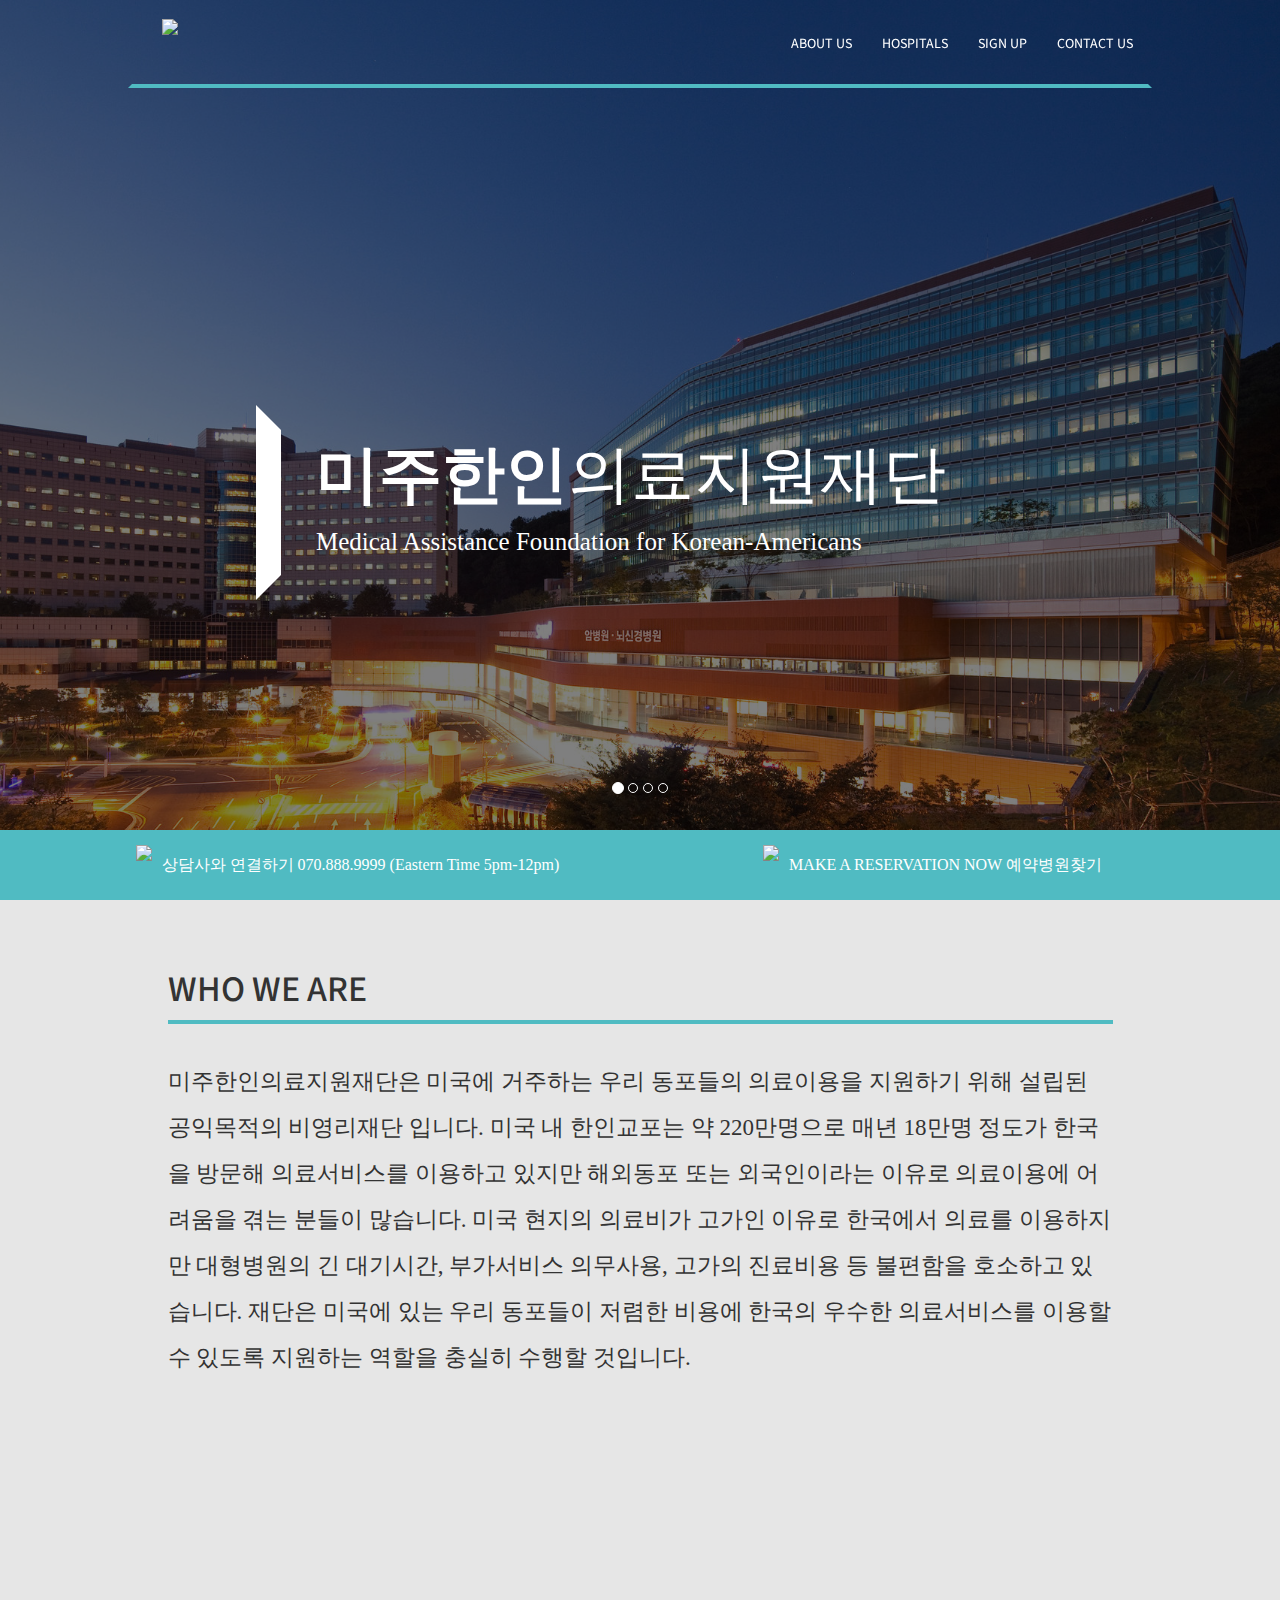
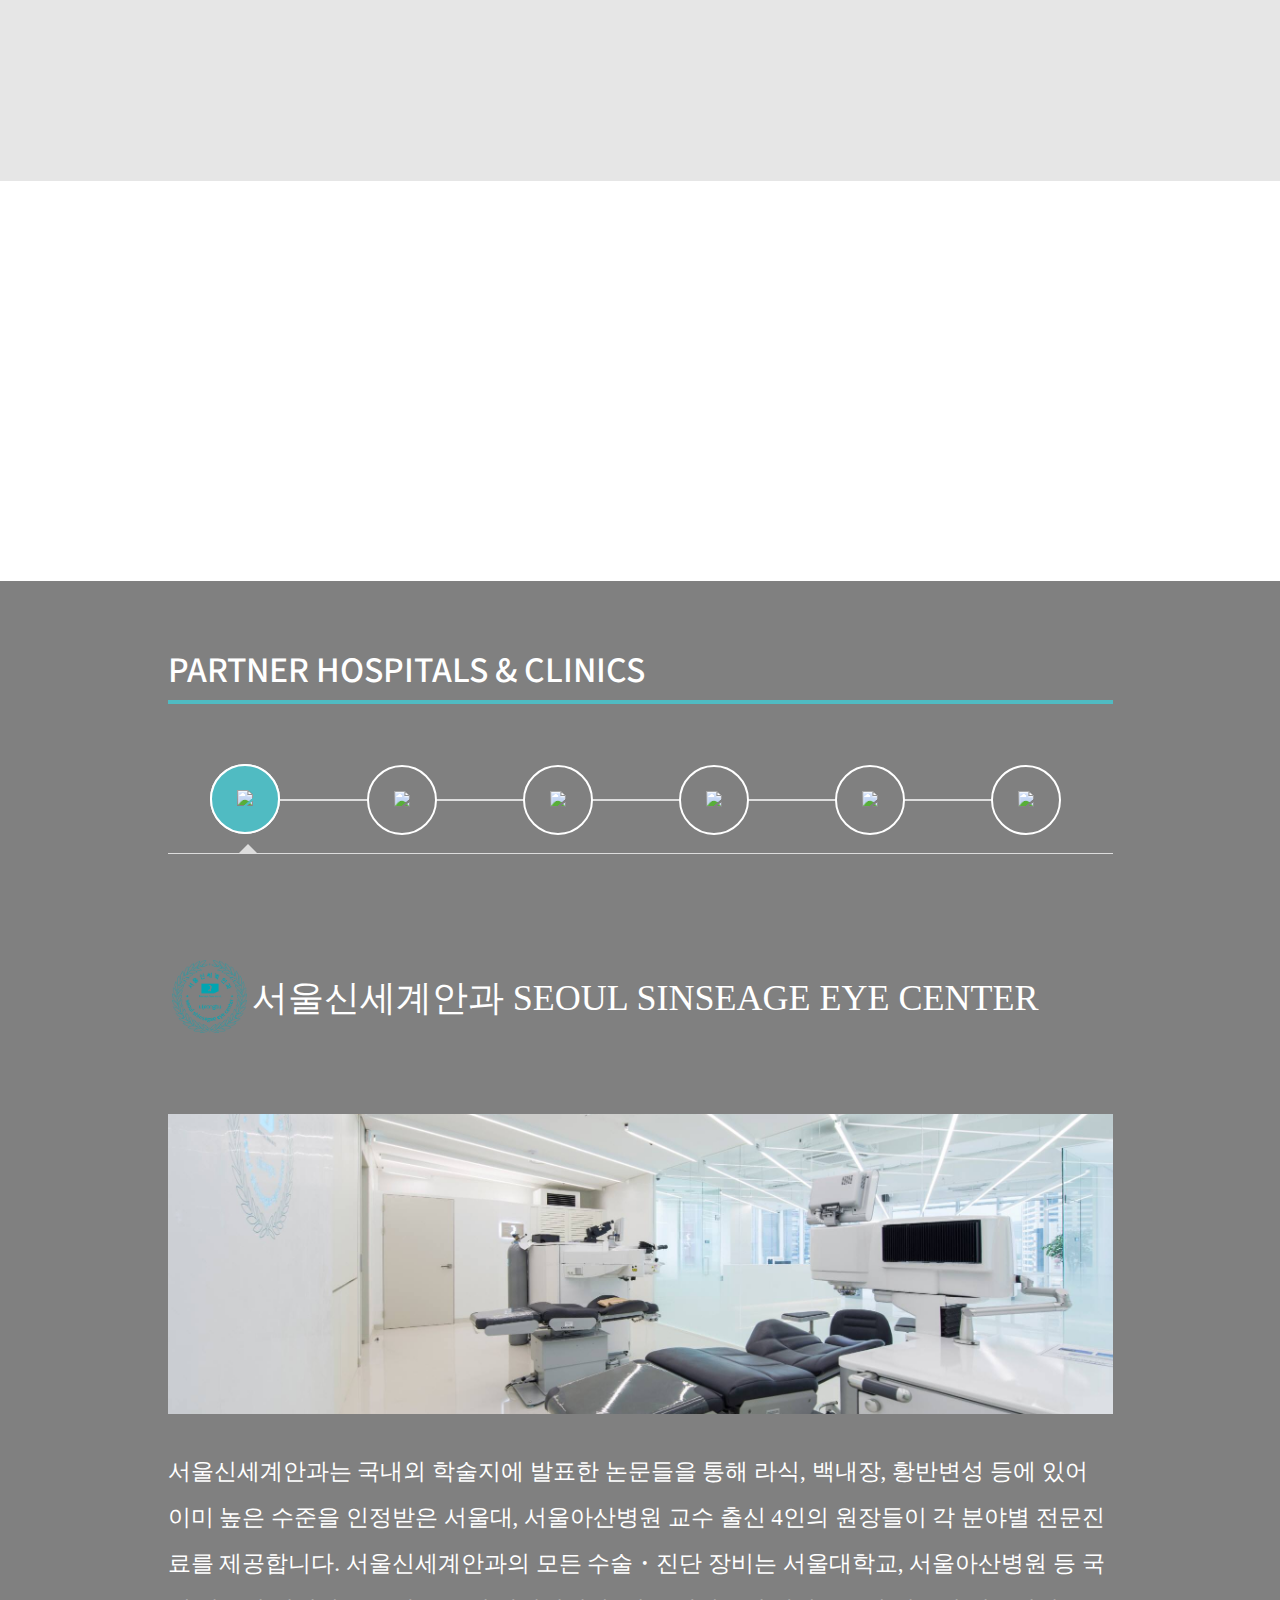
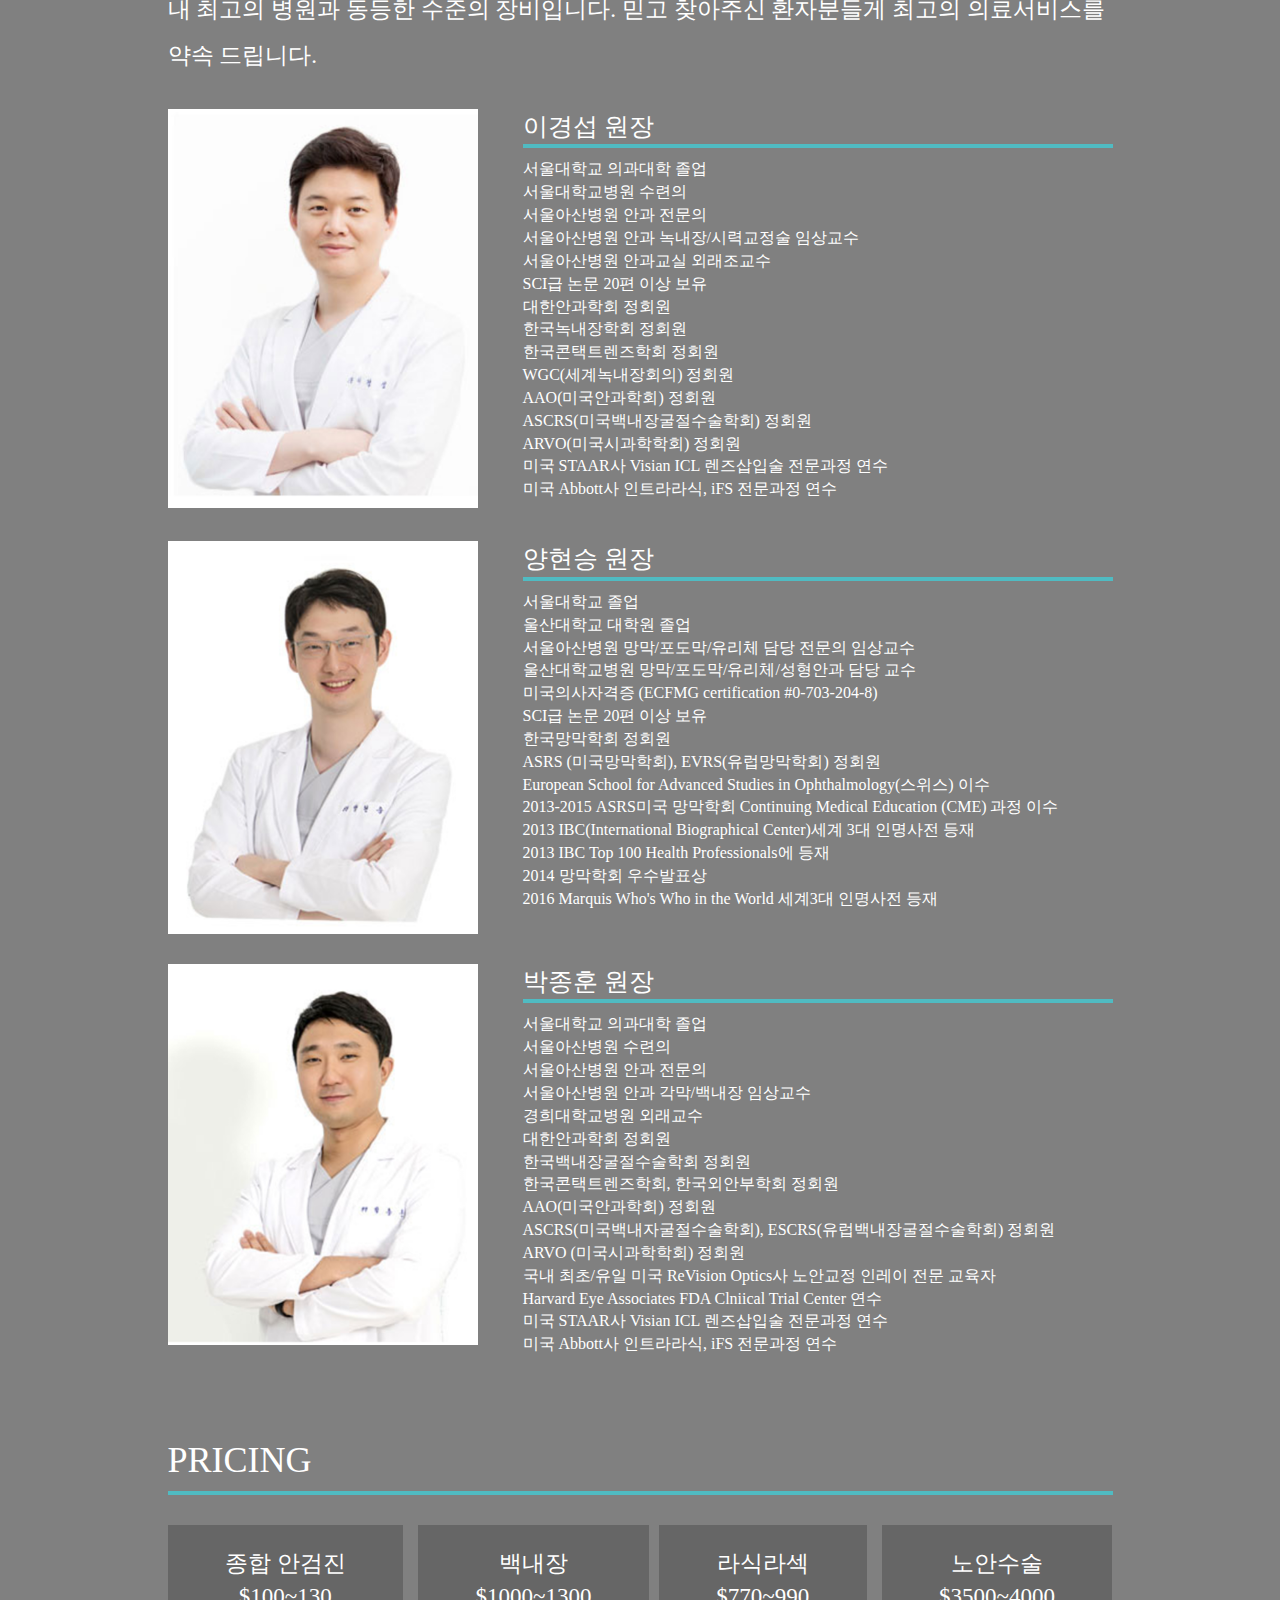
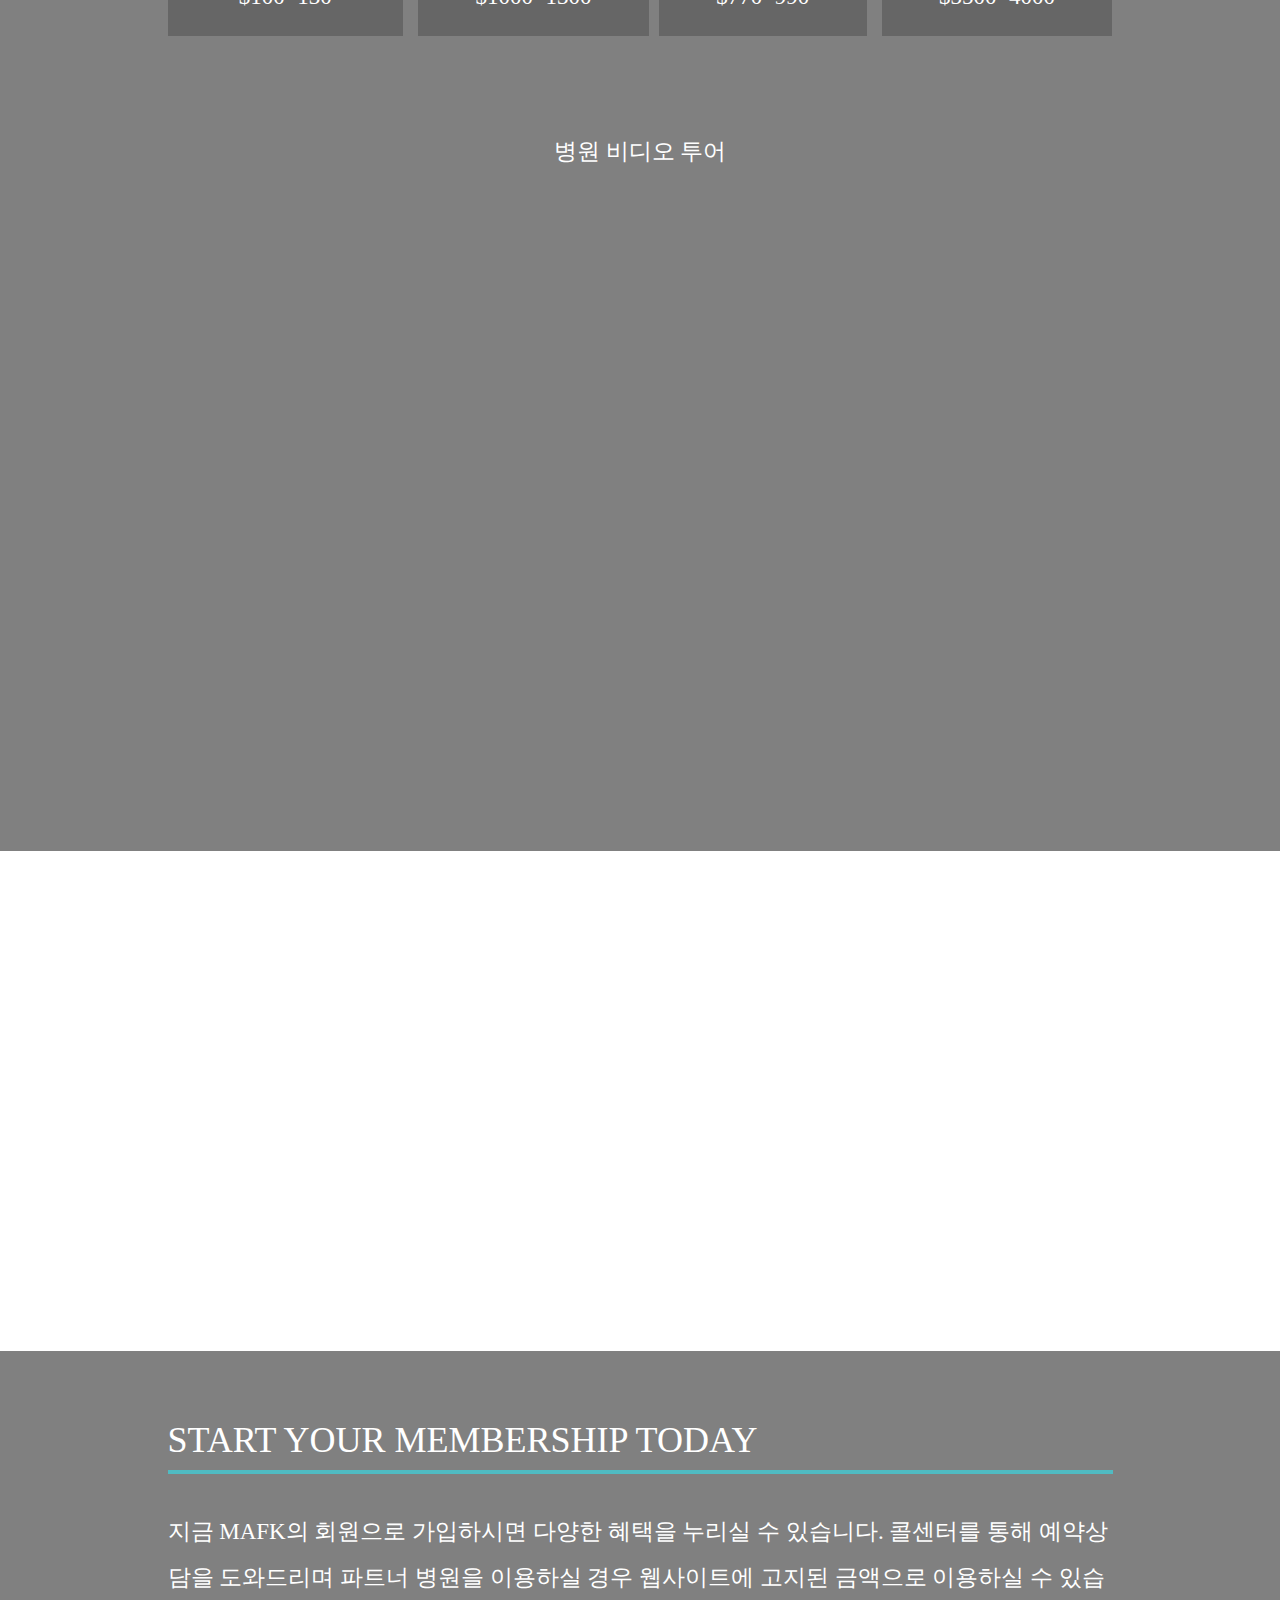
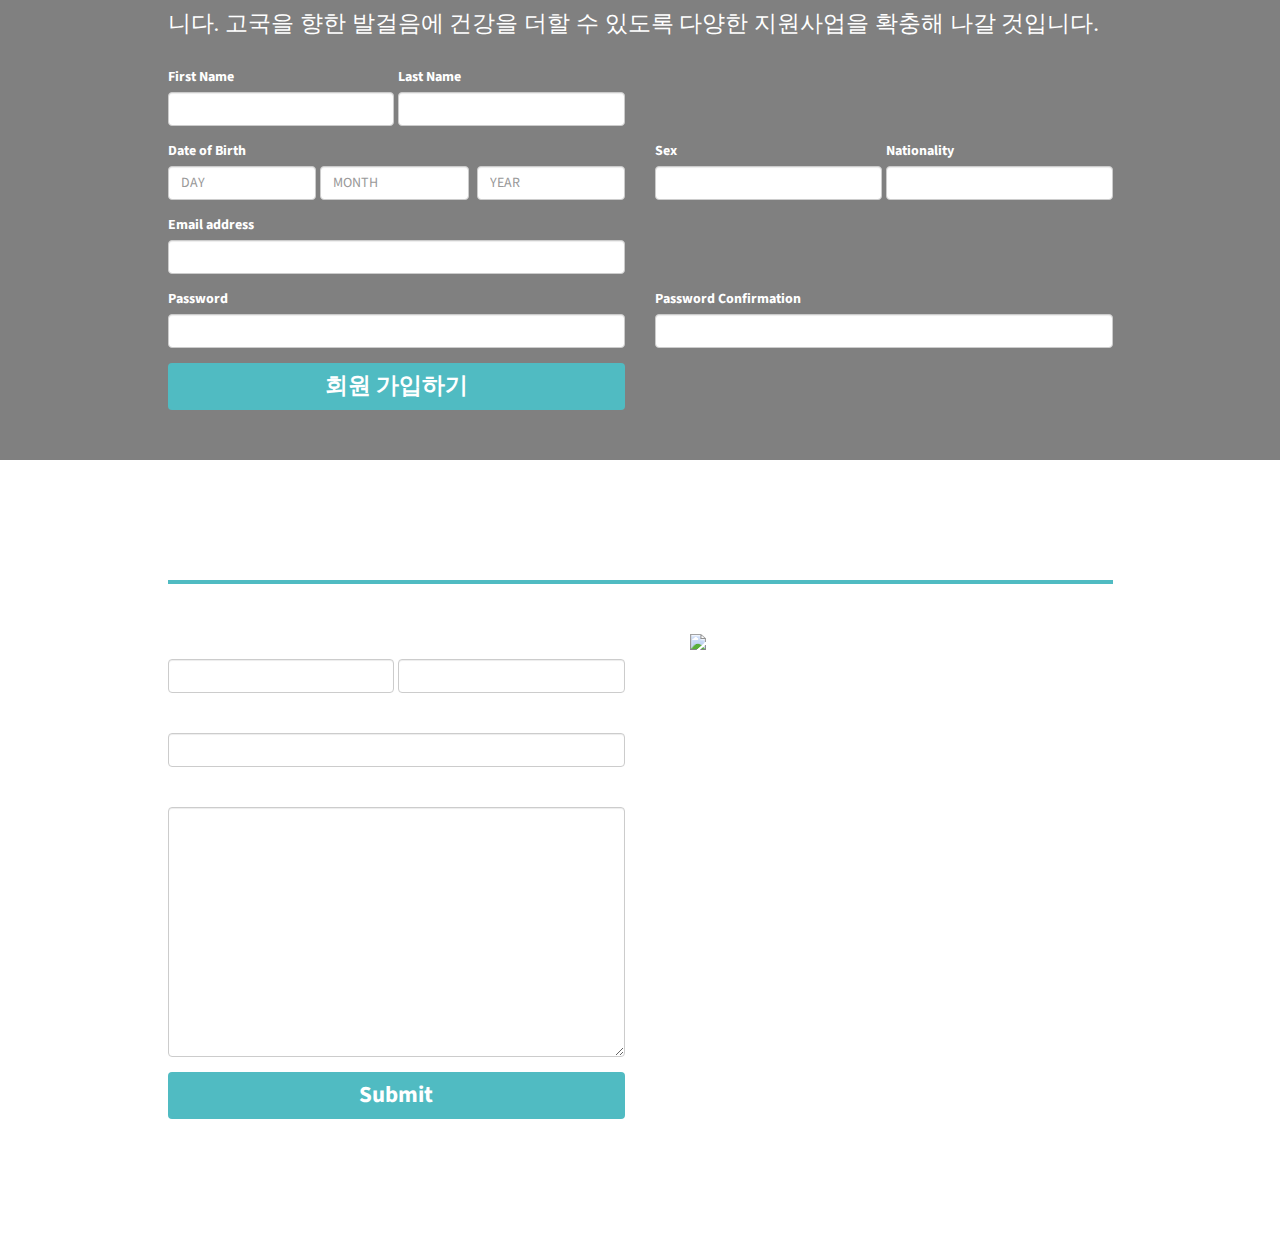
==== index.html @ ed5cf59c "added all the main slide text" ====
<!DOCTYPE html>
<html lang="en">

<head>

  <meta charset="utf-8">
  <meta http-equiv="X-UA-Compatible" content="IE=edge">
  <meta name="viewport" content="width=device-width, initial-scale=1">
  <meta name="description" content="">
  <meta name="author" content="">

  <title>Medical Assistance for Korean Americans</title>

  <!-- Bootstrap Core CSS -->
  <link href="css/bootstrap.min.css" rel="stylesheet">

  <!-- Custom CSS -->
  <link href="css/stylish-portfolio.css" rel="stylesheet">

  <!-- Custom Fonts -->
  <link href="font-awesome/css/font-awesome.min.css" rel="stylesheet" type="text/css">
  <link href="https://fonts.googleapis.com/css?family=Source+Sans+Pro:300,400,700,300italic,400italic,700italic" rel="stylesheet" type="text/css">

  <!-- HTML5 Shim and Respond.js IE8 support of HTML5 elements and media queries -->
  <!-- WARNING: Respond.js doesn't work if you view the page via file:// -->
  <!--[if lt IE 9]>
      <script src="https://oss.maxcdn.com/libs/html5shiv/3.7.0/html5shiv.js"></script>
      <script src="https://oss.maxcdn.com/libs/respond.js/1.4.2/respond.min.js"></script>
  <![endif]-->

  <!-- jQuery -->
  <script src="js/jquery.js"></script>

</head>

<body>
  <nav class="navbar navbar-default navbar-fixed-top" style="background-color: transparent;">
    <div id="header-backdrop" style="width: 100%; height: 95px; position: absolute; top: 0; background-color: #50BBC2; z-index: -1;"></div>
    <div style="width: 100%;">
      <div class="container" style="width: 80%; border-color: transparent; border-style: solid; border-width: 4px; border-bottom-color: #50BBC2;">
        <div class="navbar-header">
          <button type="button" class="navbar-toggle collapsed" data-toggle="collapse" data-target="#navbar" aria-expanded="false" aria-controls="navbar">
            <span class="sr-only">Toggle navigation</span>
            <span class="icon-bar"></span>
            <span class="icon-bar"></span>
            <span class="icon-bar"></span>
          </button>
          <a class="navbar-brand" href="#">
            <img src="img/mkfk_logo.png" style="height: 50px;">
          </a>
        </div>
        <div id="navbar" class="navbar-collapse collapse">
          <ul class="nav navbar-nav navbar-right">
            <li><a href="#about" style="color: white;">ABOUT US</a></li>
            <li><a href="../navbar-static-top/" style="color: white;">HOSPITALS</a></li>
            <li><a href="../navbar-static-top/" style="color: white;">SIGN UP</a></li>
            <li><a href="#contact" style="color: white;">CONTACT US</a></li>
          </ul>
        </div>
      </div>
    </div>
  </nav>

  <script>
    var range = 200;
    $('#header-backdrop').css({ 'opacity': 0});

    $(window).on('scroll', function () {

      var scrollTop = $(this).scrollTop(),
          height = $('#header-backdrop').outerHeight(),
          offset = height / 2,
          calc = 1 - (scrollTop - offset + range) / range;

      console.log(calc);

      $('#header-backdrop').css({ 'opacity': calc });

      if (calc <= '-0.4') {
        $('#header-backdrop').css({ 'opacity': 0.4 });
      } else if (calc >= '0') {
        $('#header-backdrop').css({ 'opacity': 0 });
      } else {
        $('#header-backdrop').css({ 'opacity': -1 * calc });
      }

    });
  </script>

  <div class="footer-container-main">
    <div class="container">
      <div class="row">
        <div class="col-lg-6">
          <div class="footer-container">
            <img src="img/phone-white.png" class="footer-icon">
            <span class="customfont">
              상담사와 연결하기 070.888.9999 (Eastern Time 5pm-12pm)
            </span>
          </div>
        </div>
        <div class="col-lg-6">
          <div class="footer-container" id="make-reservation-button">
            <img src="img/search-white.png" class="footer-icon">
            <span id="make-reservation-text" class="customfont">
              MAKE A RESERVATION NOW 예약병원찾기
            </span>
          </div>
        </div>
      </div>
    </div>
  </div>

  <!-- Header -->
  <!-- <header id="top" class="header">
    <div class="text-vertical-center">
      <div style="background-color: black; opacity: 0.5; height: 100%; top: 0; left: 0; position: relative;"></div>
      <div class="overlay-text">
        <div style="width: 50%; margin: 0 auto; text-align: left; padding-left: 25px; border-color: transparent; border-style: solid; border-width: 25px; border-left-color: #ffffff;">
          <div style="width: 100%;"><b>미주한인</b>의료지원재단</div>
          <div style="width: 100%; margin-top: -35px;"><span class="overlay-subtext">Medical Assistance Foundation for Korean-Americans</span></div>
        </div>
      </div>
    </div>
  </header> -->


  <div id="mycarousel" class="carousel slide" data-ride="carousel">
   <!-- Indicators -->
   <ol class="carousel-indicators" style="margin-bottom: 80px;">
      <li data-target="#mycarousel" data-slide-to="0" class="active"></li>
      <li data-target="#mycarousel" data-slide-to="1"></li>
      <li data-target="#mycarousel" data-slide-to="2"></li>
      <li data-target="#mycarousel" data-slide-to="3"></li>
   </ol>
   <!-- Wrapper for slides -->
   <div class="carousel-inner" role="listbox">
      <div class="item">
         <img src="img/main-background-4.jpg" data-color="lightblue" alt="First Image">
         <div class="super-slide-container"></div>
         <div class="overlay-text">
           <div class="main-slide-container">
             <div class="customfont" style="width: 100%;"><b>미주한인</b>의료지원재단</div>
             <div style="width: 100%; margin-top: -35px;"><span class="overlay-subtext customfont">Medical Assistance Foundation for Korean-Americans</span></div>
           </div>
         </div>
      </div>
      <div class="item">
         <img src="https://unsplash.it/2000/1250?image=689" data-color="firebrick" alt="Second Image">
         <div class="super-slide-container"></div>
         <div class="overlay-text-2">
           <div class="super-slide-container-2">
             <div class="main-slide-container-2">
               <span class="white-font">
                 <span class="customfont" style="font-size: 35px;"><b>미주한인</b>의료지원재단<br/></span>
                 <span class="customfont" style="font-size: 20px; font-weight: lighter;">Medical Assistance Foundation for Korean-Americans</span>
               </span>
             </div>
           </div>
         </div>

         <div class="overlay-text">
           <div class="super-slide-container-3">
             <div class="main-slide-container-3">
               <div class="white-font main-slide-description-2 customfont">
                 해마다 18만 명의 재미동포가 고국 방문길에 병원을 찾지만<br/>
                 외국인이라는 이유로 겪는 차별이나 불편함이 많았습니다.
               </div>
             </div>
           </div>
         </div>
      </div>


      <div class="item">
        <img src="https://unsplash.it/2000/1250?image=689" data-color="firebrick" alt="Second Image">
        <div class="super-slide-container"></div>
        <div class="overlay-text-2">
          <div class="super-slide-container-5">
            <div class="main-slide-container-2">
              <span class="white-font">
                <span class="customfont" style="font-size: 35px;"><b>미주한인</b>의료지원재단<br/></span>
                <span class="customfont" style="font-size: 20px; font-weight: lighter;">Medical Assistance Foundation for Korean-Americans</span>
              </span>
            </div>
          </div>
        </div>

        <div class="overlay-text">
          <div class="super-slide-container-4">
            <div style="width: 100%; margin-top: 30px;">
              <span class="white-font customfont" style="font-size: 28px; line-height: 30%; font-weight: lighter;">
                MAFK는 우리 동포들의 건강증진과 의료이용을 돕기 위해 <br/>
                설립된 공익목적의 비영리재단입니다.
              </span>
            </div>
          </div>
        </div>
      </div>


      <div class="item">
        <img src="https://unsplash.it/2000/1250?image=689" data-color="firebrick" alt="Second Image">
        <div class="super-slide-container"></div>
        <div class="overlay-text-2">
          <div class="super-slide-container-5">
            <div class="main-slide-container-2">
              <span class="white-font">
                <span class="customfont" style="font-size: 35px;"><b>미주한인</b>의료지원재단<br/></span>
                <span class="customfont" style="font-size: 20px; font-weight: lighter;">Medical Assistance Foundation for Korean-Americans</span>
              </span>
            </div>
          </div>
        </div>

        <div class="overlay-text">
          <div class="super-slide-container-6">
            <div class="main-slide-container-3">
              <div class="white-font main-slide-description-2 customfont">
                간단한 가입절차를 통해 MAFK 회원으로 등록하시면<br/>
                최고수준의 전문병원에서 특별우대 혜택을 받으실 수 있습니다.
              </div>
            </div>
          </div>
        </div>
      </div>
   </div>
</div>

<script>
  var $item = $('.carousel .item');
  var $wHeight = $(window).height();
  $item.eq(0).addClass('active');
  $item.height($wHeight);
  $item.addClass('full-screen');

  $('.carousel img').each(function() {
    var $src = $(this).attr('src');
    var $color = $(this).attr('data-color');
    $(this).parent().css({
      'background-image' : 'url(' + $src + ')',
      'background-color' : $color
    });
    $(this).remove();
  });

  $(window).on('resize', function (){
    $wHeight = $(window).height();
    $item.height($wHeight);
  });

  $('.carousel').carousel({
    interval: 6000,
    pause: "false"
  });
</script>


  <section id="about" class="about gray-background">
    <div class="container">
      <div class="row">
        <div class="col-lg-1"></div>
        <div class="col-lg-10 text-center">
          <h1 style="text-align: left;">WHO WE ARE</h1>
          <div style="height: 4px; width: 100%;">
            <div class="blue-divider"></div>
          </div>
          <p class="lead description-text customfont">
            미주한인의료지원재단은 미국에 거주하는 우리 동포들의 의료이용을 지원하기 위해 설립된 공익목적의 비영리재단 입니다.
            미국 내 한인교포는 약 220만명으로 매년 18만명 정도가 한국을 방문해 의료서비스를 이용하고 있지만 해외동포 또는 외국인이라는 이유로 의료이용에 어려움을 겪는 분들이 많습니다.
            미국 현지의 의료비가 고가인 이유로 한국에서 의료를 이용하지만 대형병원의 긴 대기시간, 부가서비스 의무사용, 고가의 진료비용 등 불편함을 호소하고 있습니다.
            재단은 미국에 있는 우리 동포들이 저렴한 비용에 한국의 우수한 의료서비스를 이용할 수 있도록 지원하는 역할을 충실히 수행할 것입니다.

          </p>
          <div class="who-we-are-image"></div>
        </div>
        <div class="col-lg-1"></div>
      </div>
    </div>
  </section>

  <aside class="callout-2">
    <div class="text-vertical-center">
      <p class="quote-text customfont">"고국을 향한 발걸음에 건강을 더하겠습니다."</p>
    </div>
  </aside>

  <section id="hospital" class="about gray-background-dark white-font">
    <div class="container">
      <div class="row">
        <div class="col-lg-1"></div>
        <div class="col-lg-10 text-center">
          <h1 style="text-align: left;">PARTNER HOSPITALS &amp; CLINICS</h1>
          <div style="height: 4px; width: 100%;">
            <div class="blue-divider"></div>
          </div>
          <div class="bord-container">
            <div class="board">
              <div class="board-inner">
                <ul class="nav nav-tabs" id="myTab">
                  <div class="liner"></div>
                  <li class="active">
                    <a href="#home" data-toggle="tab" title="welcome">
                      <span class="round-tabs one">
                        <img src="img/icon_eye.png" class="hospital-icon-styling"/>
                      </span>
                    </a>
                  </li>
                  <li>
                    <a href="#profile" data-toggle="tab" title="profile">
                      <span class="round-tabs two">
                        <img src="img/icon_ortho.png" class="hospital-icon-styling"/>
                      </span>
                    </a>
                  </li>
                  <li>
                    <a href="#messages" data-toggle="tab" title="bootsnipp goodies">
                      <span class="round-tabs three">
                        <img src="img/icon_dental.png" class="hospital-icon-styling"/>
                      </span>
                    </a>
                  </li>

                  <li>
                    <a href="#settings" data-toggle="tab" title="blah blah">
                      <span class="round-tabs four">
                        <img src="img/icon_pharm.png" class="hospital-icon-styling"/>
                      </span>
                    </a>
                  </li>
                  <li>
                    <a href="#doner" data-toggle="tab" title="completed">
                      <span class="round-tabs five">
                        <img src="img/icon_plastic.png" class="hospital-icon-styling"/>
                      </span>
                    </a>
                  </li>
                  <li>
                    <a href="#checkup" data-toggle="tab" title="completed">
                      <span class="round-tabs five">
                        <img src="img/icon_checkup.png" class="hospital-icon-styling"/>
                      </span>
                    </a>
                  </li>
                </ul>
              </div>
              <div class="tab-content">
                <div class="tab-pane fade in active" id="home">





















                  <div class="flex-container pricing-container">
                    <div class="hospital-logo-container">
                      <img src="img/seoul-shinsegae-logo.png" class="hospital-logo-image"/>
                    </div>
                    <div class="hospital-name-container">
                      <h1 class="hospital-name customfont">
                        서울신세계안과 SEOUL SINSEAGE EYE CENTER
                      </h1>
                    </div>
                  </div>
                  <div class="seoul-shinsegae-image"></div>
                  <p class="lead description-text customfont">
                    서울신세계안과는 국내외 학술지에 발표한 논문들을 통해 라식, 백내장, 황반변성 등에 있어 이미 높은 수준을 인정받은 서울대, 서울아산병원 교수 출신 4인의 원장들이 각 분야별 전문진료를 제공합니다. 서울신세계안과의 모든 수술・진단 장비는 서울대학교, 서울아산병원 등 국내 최고의 병원과 동등한 수준의 장비입니다. 믿고 찾아주신 환자분들게 최고의 의료서비스를 약속 드립니다.
                  </p>

                  <!-- <div style="padding: 10px 50px; background-color: #606C74;">
                    <p class="lead description-text">
                      “한국에서 어느 병원을 선택 할 지 몰라서 힘들었는데. 재단에서 추천하는 병원에서 라식을 결정하기 까지 자세한 설명과 편리한 스텝들로 이번 여름 수술을 잘 마무리 하였습니다. ”
                      <br/>
                      - 제니퍼 안 (LA 거주)
                    </p>
                  </div> -->

                  <div class="flex-container pricing-container">
                    <div class="doctor-photo-container">
                      <img src="img/seoul-shinsegae-doctor-1.png" class="doctor-photo-container"/>
                    </div>
                    <div class="doctor-description-container">
                      <p class="doctor-name customfont">이경섭 원장</p>
                      <p class="customfont" style="font-size: 16px;">
                        서울대학교 의과대학 졸업<br/>
                        서울대학교병원 수련의<br/>
                        서울아산병원 안과 전문의<br/>
                        서울아산병원 안과 녹내장/시력교정술 임상교수<br/>
                        서울아산병원 안과교실 외래조교수<br/>
                        SCI급 논문 20편 이상 보유<br/>
                        대한안과학회 정회원<br/>
                        한국녹내장학회 정회원<br/>
                        한국콘택트렌즈학회 정회원<br/>
                        WGC(세계녹내장회의) 정회원<br/>
                        AAO(미국안과학회) 정회원<br/>
                        ASCRS(미국백내장굴절수술학회) 정회원<br/>
                        ARVO(미국시과학학회) 정회원<br/>
                        미국 STAAR사 Visian ICL 렌즈삽입술 전문과정 연수<br/>
                        미국 Abbott사 인트라라식, iFS 전문과정 연수
                      </p>
                    </div>
                  </div>

                  <div class="flex-container pricing-container">
                    <div class="doctor-photo-container">
                      <img src="img/seoul-shinsegae-doctor-2.png" class="doctor-photo-container"/>
                    </div>
                    <div class="doctor-description-container">
                      <p class="doctor-name customfont">양현승 원장</p>
                      <p class="customfont" style="font-size: 16px;">
                        서울대학교 졸업<br/>
                        울산대학교 대학원 졸업<br/>
                        서울아산병원 망막/포도막/유리체 담당 전문의 임상교수<br/>
                        울산대학교병원 망막/포도막/유리체/성형안과 담당 교수<br/>
                        미국의사자격증 (ECFMG certification #0-703-204-8)<br/>
                        SCI급 논문 20편 이상 보유<br/>
                        한국망막학회 정회원<br/>
                        ASRS (미국망막학회), EVRS(유럽망막학회) 정회원<br/>
                        European School for Advanced Studies in Ophthalmology(스위스) 이수<br/>
                        2013-2015 ASRS미국 망막학회 Continuing Medical Education (CME) 과정 이수<br/>
                        2013 IBC(International Biographical Center)세계 3대 인명사전 등재<br/>
                        2013 IBC Top 100 Health Professionals에 등재<br/>
                        2014 망막학회 우수발표상<br/>
                        2016 Marquis Who's Who in the World 세계3대 인명사전 등재
                      </p>
                    </div>
                  </div>

                  <div class="flex-container pricing-container">
                    <div class="doctor-photo-container">
                      <img src="img/seoul-shinsegae-doctor-3.png" class="doctor-photo-container"/>
                    </div>
                    <div class="doctor-description-container">
                      <p class="doctor-name customfont">박종훈 원장</p>
                      <p class="customfont" style="font-size: 16px;">
                        서울대학교 의과대학 졸업<br/>
                        서울아산병원 수련의<br/>
                        서울아산병원 안과 전문의<br/>
                        서울아산병원 안과 각막/백내장 임상교수<br/>
                        경희대학교병원 외래교수<br/>
                        대한안과학회 정회원<br/>
                        한국백내장굴절수술학회 정회원<br/>
                        한국콘택트렌즈학회, 한국외안부학회 정회원<br/>
                        AAO(미국안과학회) 정회원<br/>
                        ASCRS(미국백내자굴절수술학회), ESCRS(유럽백내장굴절수술학회) 정회원<br/>
                        ARVO (미국시과학학회) 정회원<br/>
                        국내 최초/유일 미국 ReVision Optics사 노안교정 인레이 전문 교육자<br/>
                        Harvard Eye Associates FDA Clniical Trial Center 연수<br/>
                        미국 STAAR사 Visian ICL 렌즈삽입술 전문과정 연수<br/>
                        미국 Abbott사 인트라라식, iFS 전문과정 연수
                      </p>
                    </div>
                  </div>


                  <h1 class="pricing-label customfont">PRICING</h1>
                  <div style="height: 4px; width: 100%;">
                    <div class="blue-divider"></div>
                  </div>

                  <div class="flex-container pricing-container">
                    <div class="pricing-left-container">
                      <div class="pricing-box customfont">
                        종합 안검진
                        <br/>
                        $100~130
                      </div>
                    </div>
                    <div class="pricing-middle-container">
                      <div class="pricing-box customfont">
                        백내장
                        <br/>
                        $1000~1300
                      </div>
                    </div>
                    <div class="pricing-middle-container">
                      <div class="pricing-box customfont">
                        라식라섹
                        <br/>
                        $770~990
                      </div>
                    </div>
                    <div class="pricing-right-container">
                      <div class="pricing-box customfont">
                        노안수술
                        <br/>
                        $3500~4000
                      </div>
                    </div>
                  </div>



                  <div class="video-title customfont">
                    병원 비디오 투어
                  </div>

                  <div class="embed-responsive embed-responsive-16by9 video-spacing">
                    <iframe width="560" height="315" src="https://www.youtube.com/embed/VyNOf-DxlYo" frameborder="0" allowfullscreen></iframe>
                  </div>
                </div>
                <div class="tab-pane fade" id="profile">
                  <h3 class="head text-center">Create a Bootsnipp<sup>™</sup> Profile</h3>
                  <p class="narrow text-center">
                      Lorem ipsum dolor sit amet, his ea mollis fabellas principes. Quo mazim facilis tincidunt ut, utinam saperet facilisi an vim.
                  </p>
                  <p class="text-center">
                    <a href="" class="btn btn-success btn-outline-rounded green"> create your profile <span style="margin-left:10px;" class="glyphicon glyphicon-send"></span></a>
                  </p>

                                </div>
                                <div class="tab-pane fade" id="messages">
                                    <h3 class="head text-center">Bootsnipp goodies</h3>
                                    <p class="narrow text-center">
                                        Lorem ipsum dolor sit amet, his ea mollis fabellas principes. Quo mazim facilis tincidunt ut, utinam saperet facilisi an vim.
                                    </p>

                                    <p class="text-center">
                              <a href="" class="btn btn-success btn-outline-rounded green"> start using bootsnipp <span style="margin-left:10px;" class="glyphicon glyphicon-send"></span></a>
                          </p>
                                </div>
                                <div class="tab-pane fade" id="settings">
                                    <h3 class="head text-center">Drop comments!</h3>
                                    <p class="narrow text-center">
                                        Lorem ipsum dolor sit amet, his ea mollis fabellas principes. Quo mazim facilis tincidunt ut, utinam saperet facilisi an vim.
                                    </p>

                                    <p class="text-center">
                              <a href="" class="btn btn-success btn-outline-rounded green"> start using bootsnipp <span style="margin-left:10px;" class="glyphicon glyphicon-send"></span></a>
                          </p>
                                </div>
                                <div class="tab-pane fade" id="doner">
            <div class="text-center">
              <i class="img-intro icon-checkmark-circle"></i>
          </div>
          <h3 class="head text-center">thanks for staying tuned! <span style="color:#f48260;">♥</span> Bootstrap</h3>
          <p class="narrow text-center">
            Lorem ipsum dolor sit amet, his ea mollis fabellas principes. Quo mazim facilis tincidunt ut, utinam saperet facilisi an vim.
          </p>
          </div>
          <div class="tab-pane fade" id="checkup">
            <h3 class="head text-center">Create a Bootsnipp<sup>™</sup> Profile</h3>
            <p class="narrow text-center">
                Lorem ipsum dolor sit amet, his ea mollis fabellas principes. Quo mazim facilis tincidunt ut, utinam saperet facilisi an vim.
            </p>
            <p class="text-center">
              <a href="" class="btn btn-success btn-outline-rounded green"> create your profile <span style="margin-left:10px;" class="glyphicon glyphicon-send"></span></a>
            </p>

                          </div>
          <div class="clearfix"></div>
          </div>

          </div>
          </div>

                             <script>
                             $(function(){
$('a[title]').tooltip();
});

                             </script>












        </div>
        <div class="col-lg-1"></div>
      </div>
    </div>
  </section>

  <section id="map" class="map">
    <iframe width="100%" height="100%" frameborder="0" scrolling="no" marginheight="0" marginwidth="0" src="https://maps.google.com/maps?f=q&amp;source=s_q&amp;hl=en&amp;geocode=&amp;q=Twitter,+Inc.,+Market+Street,+San+Francisco,+CA&amp;aq=0&amp;oq=twitter&amp;sll=28.659344,-81.187888&amp;sspn=0.128789,0.264187&amp;ie=UTF8&amp;hq=Twitter,+Inc.,+Market+Street,+San+Francisco,+CA&amp;t=m&amp;z=15&amp;iwloc=A&amp;output=embed"></iframe>
    <br />
    <small>
      <a href="https://maps.google.com/maps?f=q&amp;source=embed&amp;hl=en&amp;geocode=&amp;q=Twitter,+Inc.,+Market+Street,+San+Francisco,+CA&amp;aq=0&amp;oq=twitter&amp;sll=28.659344,-81.187888&amp;sspn=0.128789,0.264187&amp;ie=UTF8&amp;hq=Twitter,+Inc.,+Market+Street,+San+Francisco,+CA&amp;t=m&amp;z=15&amp;iwloc=A"></a>
    </small>
  </section>

  <section id="signup" class="about gray-background-dark">
    <div class="container">
      <div class="row">
        <div class="col-lg-1"></div>
        <div class="col-lg-10 text-center">
          <h1 class="customfont" style="text-align: left; color: white;">START YOUR MEMBERSHIP TODAY</h1>
          <div style="height: 4px; width: 100%;">
            <div class="blue-divider"></div>
          </div>
          <p class="lead description-text white-font customfont">
            지금 MAFK의 회원으로 가입하시면 다양한 혜택을 누리실 수 있습니다. 콜센터를 통해 예약상담을 도와드리며 파트너 병원을 이용하실 경우 웹사이트에 고지된 금액으로 이용하실 수 있습니다. 고국을 향한 발걸음에 건강을 더할 수 있도록 다양한 지원사업을 확충해 나갈 것입니다.
          </p>
          <div class="row">
            <div class="col-md-6">
              <form>
                <div class="flex-container">
                  <div class="first-name-container">
                    <div class="form-group signup-input-label">
                      <label for="exampleInputEmail1">First Name</label>
                      <input type="email" class="form-control" id="exampleInputEmail1" aria-describedby="emailHelp">
                    </div>
                  </div>
                  <div class="last-name-container">
                    <div class="form-group signup-input-label">
                      <label for="exampleInputEmail1">Last Name</label>
                      <input type="email" class="form-control" id="exampleInputEmail1" aria-describedby="emailHelp">
                    </div>
                  </div>
                </div>
                <div class="flex-container">
                  <div class="day-month-container">
                    <div class="form-group signup-input-label">
                      <label for="exampleInputEmail1">Date of Birth</label>
                      <input type="email" class="form-control" id="exampleInputEmail1" aria-describedby="emailHelp" placeholder="DAY">
                    </div>
                  </div>
                  <div class="day-month-container">
                    <div class="form-group signup-input-label">
                      <label for="exampleInputEmail1" class="transparent-font">Email</label>
                      <input type="email" class="form-control" id="exampleInputEmail1" aria-describedby="emailHelp" placeholder="MONTH">
                    </div>
                  </div>
                  <div class="year-container">
                    <div class="form-group signup-input-label">
                      <label for="exampleInputEmail1" class="transparent-font">Email</label>
                      <input type="email" class="form-control" id="exampleInputEmail1" aria-describedby="emailHelp" placeholder="YEAR">
                    </div>
                  </div>
                </div>
                <div class="form-group signup-input-label">
                  <label for="exampleInputEmail1">Email address</label>
                  <input type="email" class="form-control" id="exampleInputEmail1" aria-describedby="emailHelp">
                </div>
                <div class="form-group signup-input-label">
                  <label for="inputPassword">Password</label>
                  <input type="password" class="form-control" id="inputPassword" aria-describedby="password">
                </div>
                <button type="submit" class="btn docandme-blue-background white-font signup-button">회원 가입하기</button>
              </form>
            </div>
            <div class="col-md-6">
              <div class="form-group signup-input-label" style="visibility: hidden;">
                <label for="inputPassword">Password</label>
                <input type="password" class="form-control" id="inputPassword" aria-describedby="password">
              </div>
              <div class="flex-container">
                <div class="first-name-container">
                  <div class="form-group signup-input-label">
                    <label for="exampleInputEmail1">Sex</label>
                    <input type="email" class="form-control" id="exampleInputEmail1" aria-describedby="emailHelp">
                  </div>
                </div>
                <div class="last-name-container">
                  <div class="form-group signup-input-label">
                    <label for="exampleInputEmail1">Nationality</label>
                    <input type="email" class="form-control" id="exampleInputEmail1" aria-describedby="emailHelp">
                  </div>
                </div>
              </div>
              <div class="form-group signup-input-label" style="visibility: hidden;">
                <label for="inputPassword">Password</label>
                <input type="password" class="form-control" id="inputPassword" aria-describedby="password">
              </div>
              <div class="form-group signup-input-label">
                <label for="inputPassword">Password Confirmation</label>
                <input type="password" class="form-control" id="inputPassword" aria-describedby="password">
              </div>
            </div>
          </div>
        </div>
        <div class="col-lg-1"></div>
      </div>
    </div>
  </section>

  <section id="contact" class="about dark-seoul-background">
    <div class="container">
      <div class="row">
        <div class="col-lg-1"></div>
        <div class="col-lg-10 text-center">
          <h1 class="customfont" style="text-align: left; color: white;">CONTACT</h1>
          <div style="height: 4px; width: 100%; margin-bottom: 50px;">
            <div class="blue-divider"></div>
          </div>
          <div class="row">
            <div class="col-md-6">
              <form>
                <div class="flex-container">
                  <div class="first-name-container">
                    <div class="form-group signup-input-label">
                      <label for="exampleInputEmail1">First Name</label>
                      <input type="email" class="form-control" id="exampleInputEmail1" aria-describedby="emailHelp">
                    </div>
                  </div>
                  <div class="last-name-container">
                    <div class="form-group signup-input-label">
                      <label for="exampleInputEmail1">Last Name</label>
                      <input type="email" class="form-control" id="exampleInputEmail1" aria-describedby="emailHelp">
                    </div>
                  </div>
                </div>
                <div class="form-group signup-input-label">
                  <label for="exampleInputEmail1">Email address</label>
                  <input type="email" class="form-control" id="exampleInputEmail1" aria-describedby="emailHelp">
                </div>
                <div class="form-group signup-input-label">
                  <label for="inputPassword">Comments</label>
                  <textarea class="form-control" style="min-height: 250px;" id="exampleTextarea" rows="3"></textarea>
                </div>
                <button type="submit" class="btn docandme-blue-background white-font signup-button">Submit</button>
              </form>
            </div>
            <div class="col-md-6">

              <div class="flex-container">
                <div class="first-name-container white-font" style="text-align: left; padding-left: 35px;">
                  <img src="img/mkfk_logo.png" style="height: 65px; margin-bottom: 25px;">
                  <p class="contact-header customfont"><span class="contact-header-name">미주한인</span>의료지원재단</p>
                  <p class="contact-text contact-thin customfont">Medical Assistance Foundation for Korean-Americans</p>
                  <p class="contact-address contact-text contact-thin customfont">서울특별시 강남구 테헤란로 621, 4층</p>
                  <p class="contact-text customfont">Phone: 02-2138-6010</p>
                  <p class="contact-text customfont">Fax: 02-2138-6055</p>
                  <p class="contact-text customfont">Email: mafk_medical@gmail.com</p>
                </div>
              </div>

            </div>
          </div>
        </div>
        <div class="col-lg-1"></div>
      </div>
    </div>
  </section>

  <div style="width: 100%; height: 70px;"></div>

  <script async src="js/docandme-iframe.js"></script>

  <!-- Bootstrap Core JavaScript -->
  <script src="js/bootstrap.min.js"></script>

  <!-- Custom Theme JavaScript -->
  <script>
  // Closes the sidebar menu
  $("#menu-close").click(function(e) {
      e.preventDefault();
      $("#sidebar-wrapper").toggleClass("active");
  });
  // Opens the sidebar menu
  $("#menu-toggle").click(function(e) {
      e.preventDefault();
      $("#sidebar-wrapper").toggleClass("active");
  });
  // Scrolls to the selected menu item on the page
  $(function() {
      $('a[href*=#]:not([href=#],[data-toggle],[data-target],[data-slide])').click(function() {
          if (location.pathname.replace(/^\//, '') == this.pathname.replace(/^\//, '') || location.hostname == this.hostname) {
              var target = $(this.hash);
              target = target.length ? target : $('[name=' + this.hash.slice(1) + ']');
              if (target.length) {
                  $('html,body').animate({
                      scrollTop: target.offset().top - 75
                  }, 1000);
                  return false;
              }
          }
      });
  });
  //#to-top button appears after scrolling
  var fixed = false;
  $(document).scroll(function() {
      if ($(this).scrollTop() > 250) {
          if (!fixed) {
              fixed = true;
              // $('#to-top').css({position:'fixed', display:'block'});
              $('#to-top').show("slow", function() {
                  $('#to-top').css({
                      position: 'fixed',
                      display: 'block'
                  });
              });
          }
      } else {
          if (fixed) {
              fixed = false;
              $('#to-top').hide("slow", function() {
                  $('#to-top').css({
                      display: 'none'
                  });
              });
          }
      }
  });
  // Disable Google Maps scrolling
  // See http://stackoverflow.com/a/25904582/1607849
  // Disable scroll zooming and bind back the click event
  var onMapMouseleaveHandler = function(event) {
      var that = $(this);
      that.on('click', onMapClickHandler);
      that.off('mouseleave', onMapMouseleaveHandler);
      that.find('iframe').css("pointer-events", "none");
  }
  var onMapClickHandler = function(event) {
          var that = $(this);
          // Disable the click handler until the user leaves the map area
          that.off('click', onMapClickHandler);
          // Enable scrolling zoom
          that.find('iframe').css("pointer-events", "auto");
          // Handle the mouse leave event
          that.on('mouseleave', onMapMouseleaveHandler);
      }
      // Enable map zooming with mouse scroll when the user clicks the map
  $('.map').on('click', onMapClickHandler);
  </script>

</body>

</html>
---- css/stylish-portfolio.css ----
/*!
 * Start Bootstrap - Stylish Portfolio (http://startbootstrap.com/)
 * Copyright 2013-2016 Start Bootstrap
 * Licensed under MIT (https://github.com/BlackrockDigital/startbootstrap/blob/gh-pages/LICENSE)
 */

/* Global Styles */

@font-face {
  font-family: "nanumbarungodig";
  src: url(fonts/NanumBarunGothicBold.ttf) format("truetype");
}

/*.customfont {
  font-family: "nanumbarungodig", Verdana, Tahoma;
}*/

.customfont {
  font-family: "nanumbarungodig", Verdana, Tahoma;
}

html,
body {
    width: 100%;
    height: 100%;
}

body {
    font-family: "Source Sans Pro","Helvetica Neue",Helvetica,Arial,sans-serif;
}

#top {
  background-color: black;
}

.foundation-explanation-text {
  margin-top: 12px;
  font-size: 24px;
}

.hospital-image-container {
  position: relative;
  width: 100%;
  background-color: black;
  text-align: left;
}

.hospital-image-text {
   position: absolute;
   bottom: 0;
   width: 100%;
}

.hospital-image-text span {
   color: white;
   font: bold 24px/45px Helvetica, Sans-Serif;
   letter-spacing: -1px;
   background: rgb(0, 0, 0); /* fallback color */
   background: rgba(0, 0, 0, 0.7);
   padding: 18px;
}

.text-vertical-center {
  display: table-cell;
  text-align: center;
  vertical-align: middle;
}

.text-vertical-center h1 {
  margin: 0;
  padding: 0;
  font-size: 4em;
  font-weight: 700;
  color: white;
}

.white-font {
  color: white;
}

.footer-container-main {
  width: 100%;
  height: 70px;
  background-color: #50BBC2;
  position: fixed;
  bottom: 0;
  left: 0;
  z-index: 9;
  color: white;
  font-size: 16px;
}

.footer-icon {
  height: 40px;
  margin-right: 10px;
}

.footer-container {
  width: 100%;
  height: 70px;
  display: flex;
  justify-content: center;
  align-items: center;
}

.docandme-blue {
  color: #50BBC2 !important;
}

.docandme-blue-background {
  background-color: #50BBC2;
}

.signup-button {
  font-size: 23px;
  font-weight: bold;
  width: 100%;
}

.signup-input-label {
  text-align: left;
  color: white;
}

.flex-container {
  width: 100%;
  display: flex;
}

.pricing-box {
  display: flex;
  justify-content: center;
  align-items: center;
  padding: 23px 20px;
  background-color: #666666;
  font-size: 23px;
}

.hospital-logo-image {
  width: 75px;
}

.pricing-label {
  text-align: left; margin-top: 75px;
}

.hospital-logo-container {
  flex-grow: 1;
  padding-top: 26px;
}

.hospital-name-container {
  flex-grow: 8;
}

.doctor-photo-container {
  width: 310px;
}

.doctor-description-container {
  flex-grow: 8;
  text-align: left;
  padding-left: 45px;
}

.doctor-name {
  font-size: 25px;
  border-bottom: 4px solid #50BBC2;
}

.pricing-left-container {
  flex-grow: 1;
  padding-right: 10px;
}

.pricing-container-no-padding {
  flex-grow: 1;
}

.pricing-middle-container {
  flex-grow: 1;
  padding: 0 5px;
}

.pricing-right-container {
  flex-grow: 1;
  padding-left: 10px;
}

.pricing-container {
  margin-top: 30px;
}

.pricing-container-2 {
  margin-top: 25px;
}

.video-title {
  text-align: center;
  width: 100%;
  font-size: 23px;
  color: white;
  margin: 100px 0 35px 0;
}

.video-spacing {
  margin: 45px 0;
}

.first-name-container {
  flex-grow: 1;
  padding-right: 2px;
}

.last-name-container {
  flex-grow: 1;
  padding-left: 2px;
}

.day-month-container {
  flex-grow: 1;
  padding-right: 4px;
}

.year-container {
  flex-grow: 1;
  padding-left: 4px;
}

.light-blue-text {
  color: #caf0fb;
}

.text-vertical-center h3 {
    margin: 0;
    padding: 0;
    font-size: 2em;
    font-weight: 700;
    color: white;
}

.navbar-option-text {
  color: white;
}

.navbar-default {
  border-color: transparent;
}

.transparent-font {
  color: transparent;
}

.gray-background {
  background-color: #E6E6E6;
}

.gray-background-dark {
  background-color: #808080;
}

.description-text {
  margin-top: 35px;
  text-align: left;
  font-size: 23px;
  line-height: 200%;
}

/* Custom Button Styles */

.btn-dark {
    border-radius: 0;
    color: #fff;
    background-color: rgba(0,0,0,0.4);
}

.btn-dark:hover,
.btn-dark:focus,
.btn-dark:active {
    color: #fff;
    background-color: rgba(0,0,0,0.7);
}

.btn-light {
    border-radius: 0;
    color: #333;
    background-color: rgb(255,255,255);
}

.btn-light:hover,
.btn-light:focus,
.btn-light:active {
    color: #333;
    background-color: rgba(255,255,255,0.8);
}

/* Custom Horizontal Rule */

hr.small {
    max-width: 100px;
}

/* Side Menu */

#sidebar-wrapper {
    z-index: 1000;
    position: fixed;
    right: 0;
    width: 250px;
    height: 100%;
    transform: translateX(250px);
    overflow-y: auto;
    background: #222;
    -webkit-transition: all 0.4s ease 0s;
    -moz-transition: all 0.4s ease 0s;
    -ms-transition: all 0.4s ease 0s;
    -o-transition: all 0.4s ease 0s;
    transition: all 0.4s ease 0s;
}

.sidebar-nav {
    position: absolute;
    top: 0;
    width: 250px;
    margin: 0;
    padding: 0;
    list-style: none;
}

.sidebar-nav li {
    text-indent: 20px;
    line-height: 40px;
}

.sidebar-nav li a {
    display: block;
    text-decoration: none;
    color: #999;
}

.sidebar-nav li a:hover {
    text-decoration: none;
    color: #fff;
    background: rgba(255,255,255,0.2);
}

.sidebar-nav li a:active,
.sidebar-nav li a:focus {
    text-decoration: none;
}

.sidebar-nav > .sidebar-brand {
    height: 55px;
    font-size: 18px;
    line-height: 55px;
}

.sidebar-nav > .sidebar-brand a {
    color: #999;
}

.sidebar-nav > .sidebar-brand a:hover {
    color: #fff;
    background: none;
}

#menu-toggle {
    z-index: 1;
    position: fixed;
    top: 0;
    right: 0;
}

#sidebar-wrapper.active {
    right: 250px;
    width: 250px;
    -webkit-transition: all 0.4s ease 0s;
    -moz-transition: all 0.4s ease 0s;
    -ms-transition: all 0.4s ease 0s;
    -o-transition: all 0.4s ease 0s;
    transition: all 0.4s ease 0s;
}

.toggle {
    margin: 5px 5px 0 0;
}

/* Header */

.header {
    display: table;
    position: relative;
    width: 100%;
    height: 100%;
    background: url(../img/seoul-south-korea-2.jpg) no-repeat center center scroll;
    -webkit-background-size: cover;
    -moz-background-size: cover;
    background-size: cover;
    -o-background-size: cover;
}

.who-we-are-image {
    width: 100%;
    height: 300px;
    background: url(../img/palo-main.jpg) no-repeat center center scroll;
    -webkit-background-size: cover;
    -moz-background-size: cover;
    background-size: cover;
    -o-background-size: cover;
    margin-top: 50px;
}

.seoul-shinsegae-image {
    width: 100%;
    height: 300px;
    background: url(../img/seoul-shinsegae-3.jpg) no-repeat center center scroll;
    -webkit-background-size: cover;
    -moz-background-size: cover;
    background-size: cover;
    -o-background-size: cover;
    margin-top: 50px;
}

.hospital-icon-styling {
  width: 55px;
  padding-bottom: 10px;
}

.overlay-text {
  color: white;
  font-size: 4.5em;
  left: 0;
  position:absolute;
  text-align:center;
  top: 45%;
  width: 100%
}

.overlay-text-2 {
  color: white;
  font-size: 4.5em;
  left: 0;
  position:absolute;
  text-align:center;
  top: 20%;
  width: 100%
}

.super-slide-container {
  background-color: black;
  opacity: 0.5;
  height: 100%;
  top: 0;
  left: 0;
  position: relative;
}

.main-slide-container {
  width: 60%;
  margin: 0 auto;
  text-align: left;
  padding-left: 35px;
  border-color: transparent;
  border-style: solid;
  border-width: 25px;
  border-left-color: #ffffff;
}

.super-slide-container-2 {
  width: 80%;
  margin: 0 auto;
  text-align: left;
  padding-left: 25px;
  line-height: 70%;
}

.super-slide-container-3 {
  width: 80%;
  margin: 0 auto;
  text-align: right;
  padding-right: 25px;
  line-height: 70%;
  border-color: transparent;
  border-style: solid;
  border-width: 25px;
  border-right-color: #ff0000;
}

.super-slide-container-4 {
  width: 80%;
  margin: 0 auto;
  text-align: left;
  padding-left: 25px;
  line-height: 70%;
  border-color: transparent;
  border-style: solid;
  border-width: 25px;
  border-left-color: #50BBC2;
}

.super-slide-container-5 {
  width: 80%;
  margin: 0 auto;
  text-align: right;
  padding-right: 25px;
  line-height: 70%;
}

.super-slide-container-6 {
  width: 80%;
  margin: 0 auto;
  text-align: right;
  padding-right: 25px;
  line-height: 70%;
  border-color: transparent;
  border-style: solid;
  border-width: 25px;
  border-right-color: yellow;
}

.main-slide-description-2 {
  font-size: 28px;
  line-height: 130%;
  font-weight: lighter;
}

.main-slide-container-2 {
  width: 100%;
  margin-top: -10px;
  line-height: 40%;
}

.main-slide-container-3 {
  width: 100%;
  margin-top: 30px;
}

.hospital-name {
  text-align: left;
  margin: 45px 0;
}

.overlay-subtext {
  color: white;
  font-size: 25px;
}

.navbar-nav li a {
 line-height: 50px; /* needs to match height of logo image */
}

/* About */

.about {
    padding: 50px 0;
}

/* Services */

.services {
    padding: 50px 0;
}

.service-item {
    margin-bottom: 30px;
}

/*CONTACT FORM*/

.contact-header {
  font-size: 33px;
}

.contact-text {
  font-size: 18px;
}

.contact-thin {
  font-weight: lighter;
}

.contact-header-name {
  font-weight: bold;
}

.contact-address {
  margin: 45px 0;
}

/* Callout */

.resize-input-box {
  height: 70px;
}

.blue-divider {
  height: 4px;
  background-color: #50BBC2;
  width: 100%;
  margin: 0 auto;
}

.blue-divider-40 {
  height: 4px;
  background-color: #50BBC2;
  width: 40%;
  margin: 0 auto;
}

.dark-seoul-background {
    background: url(../img/dark-seoul-1.jpg) no-repeat center center scroll;
    -webkit-background-size: cover;
    -moz-background-size: cover;
    background-size: cover;
    -o-background-size: cover;
}

.callout {
    display: table;
    width: 100%;
    height: 400px;
    color: #fff;
    background: url(../img/seoul-south-korea-3.jpg) no-repeat center center scroll;
    -webkit-background-size: cover;
    -moz-background-size: cover;
    background-size: cover;
    -o-background-size: cover;
}

.callout-2 {
    display: table;
    width: 100%;
    height: 400px;
    color: #fff;
    background: url(../img/1-darker.jpg) no-repeat center center scroll;
    -webkit-background-size: cover;
    -moz-background-size: cover;
    background-size: cover;
    -o-background-size: cover;
}

.quote-text {
  font-size: 3em;
}

/* Portfolio */

.portfolio {
    padding: 50px 0;
}

.portfolio-item {
    margin-bottom: 30px;
}

.img-portfolio {
    margin: 0 auto;
}

.img-portfolio:hover {
    opacity: 0.8;
}

/* Call to Action */

.call-to-action {
    padding: 50px 0;
}

.call-to-action .btn {
    margin: 10px;
}

/* Map */

.map {
    height: 500px;
}

@media(max-width:768px) {
    .map {
        height: 75%;
    }
}

.map iframe {
    pointer-events: none;
}

/* Footer */

footer {
    padding: 100px 0;
}

#to-top {
  display: none;
  position: fixed;
  bottom: 5px;
  right: 5px;
}















@import url(http://fonts.googleapis.com/css?family=Roboto+Condensed:400,700);
/* written by riliwan balogun http://www.facebook.com/riliwan.rabo*/
.board{
    width: 100%;
margin: 10px auto;
background: transparent;;
/*box-shadow: 10px 10px #ccc,-10px 20px #ddd;*/
}
.board .nav-tabs {
    position: relative;
    /* border-bottom: 0; */
    /* width: 80%; */
    margin: 40px auto;
    margin-bottom: 0;
    box-sizing: border-box;
    background-color: transparent;

}

.board > div.board-inner{
    background-size: 30%;
    background-color: transparent;
}

p.narrow{
    width: 60%;
    margin: 10px auto;
}

.liner{
    height: 2px;
    background: #ddd;
    position: absolute;
    width: 80%;
    margin: 0 auto;
    left: 0;
    right: 0;
    top: 50%;
    z-index: 1;
}

.nav-tabs > li.active > a, .nav-tabs > li.active > a:hover, .nav-tabs > li.active > a:focus {
    color: #555555;
    cursor: default;
    /* background-color: #ffffff; */
    border: 0;
    border-bottom-color: transparent;
}

span.round-tabs{
    width: 70px;
    height: 70px;
    line-height: 70px;
    display: inline-block;
    border-radius: 100px;
    background: #808080;
    z-index: 2;
    position: absolute;
    left: 0;
    text-align: center;
    font-size: 25px;
}

span.round-tabs.one{
    color: #ffffff;
    border: 2px solid #ffffff;
}

li.active span.round-tabs.one{
    background: #50BBC2 !important;
    border: 2px solid #ffffff;
    color: #ffffff;
}

span.round-tabs.two{
    color: #ffffff;
    border: 2px solid #ffffff;
}

li.active span.round-tabs.two{
    background: #50BBC2 !important;
    border: 2px solid #ffffff;
    color: #ffffff;
}

span.round-tabs.three{
    color: #ffffff;
    border: 2px solid #ffffff;
}

li.active span.round-tabs.three{
    background: #50BBC2 !important;
    border: 2px solid #ffffff;
    color: #ffffff;
}

span.round-tabs.four{
    color: #ffffff;
    border: 2px solid #ffffff;
}

li.active span.round-tabs.four{
    background: #50BBC2 !important;
    border: 2px solid #ffffff;
    color: #ffffff;
}

span.round-tabs.five{
    color: #ffffff;
    border: 2px solid #ffffff;
}

li.active span.round-tabs.five{
    background: #50BBC2 !important;
    border: 2px solid #ffffff;
    color: #ffffff;
}

.nav-tabs > li.active > a span.round-tabs{
    background: #fafafa;
}
.nav-tabs > li {
    width: 16.5%;
}

.board-container {
  width: 100%;
  padding: 0;
}

.carousel-text {
  display: inline-block;
  padding: 10px;
}

.full-screen {
  background-size: cover;
  background-position: center;
  background-repeat: no-repeat;
}

/*li.active:before {
    content: " ";
    position: absolute;
    left: 45%;
    opacity:0;
    margin: 0 auto;
    bottom: -2px;
    border: 10px solid transparent;
    border-bottom-color: #fff;
    z-index: 1;
    transition:0.2s ease-in-out;
}*/
.nav-tabs > li:after {
    content: " ";
    position: absolute;
    left: 45%;
   opacity:0;
    margin: 0 auto;
    bottom: 0px;
    border: 5px solid transparent;
    border-bottom-color: #ddd;
    transition:0.1s ease-in-out;

}
.nav-tabs > li.active:after {
    content: " ";
    position: absolute;
    left: 45%;
   opacity:1;
    margin: 0 auto;
    bottom: 0px;
    border: 10px solid transparent;
    border-bottom-color: #ddd;

}
.nav-tabs > li a{
   width: 70px;
   height: 70px;
   margin: 20px auto;
   border-radius: 100%;
   padding: 0;
}

.nav-tabs > li a:hover{
    background: transparent;
}

.tab-content{
}
.tab-pane{
   position: relative;
padding-top: 50px;
}
.tab-content .head{
    font-family: 'Roboto Condensed', sans-serif;
    font-size: 25px;
    text-transform: uppercase;
    padding-bottom: 10px;
}
.btn-outline-rounded{
    padding: 10px 40px;
    margin: 20px 0;
    border: 2px solid transparent;
    border-radius: 25px;
}

.btn.green{
    background-color:#5cb85c;
    /*border: 2px solid #5cb85c;*/
    color: #ffffff;
}



@media( max-width : 585px ){

    .board {
width: 90%;
height:auto !important;
}
    span.round-tabs {
        font-size:16px;
width: 50px;
height: 50px;
line-height: 50px;
    }
    .tab-content .head{
        font-size:20px;
        }
    .nav-tabs > li a {
width: 50px;
height: 50px;
line-height:50px;
}

.nav-tabs > li.active:after {
content: " ";
position: absolute;
left: 35%;
}

.btn-outline-rounded {
    padding:12px 20px;
    }
}
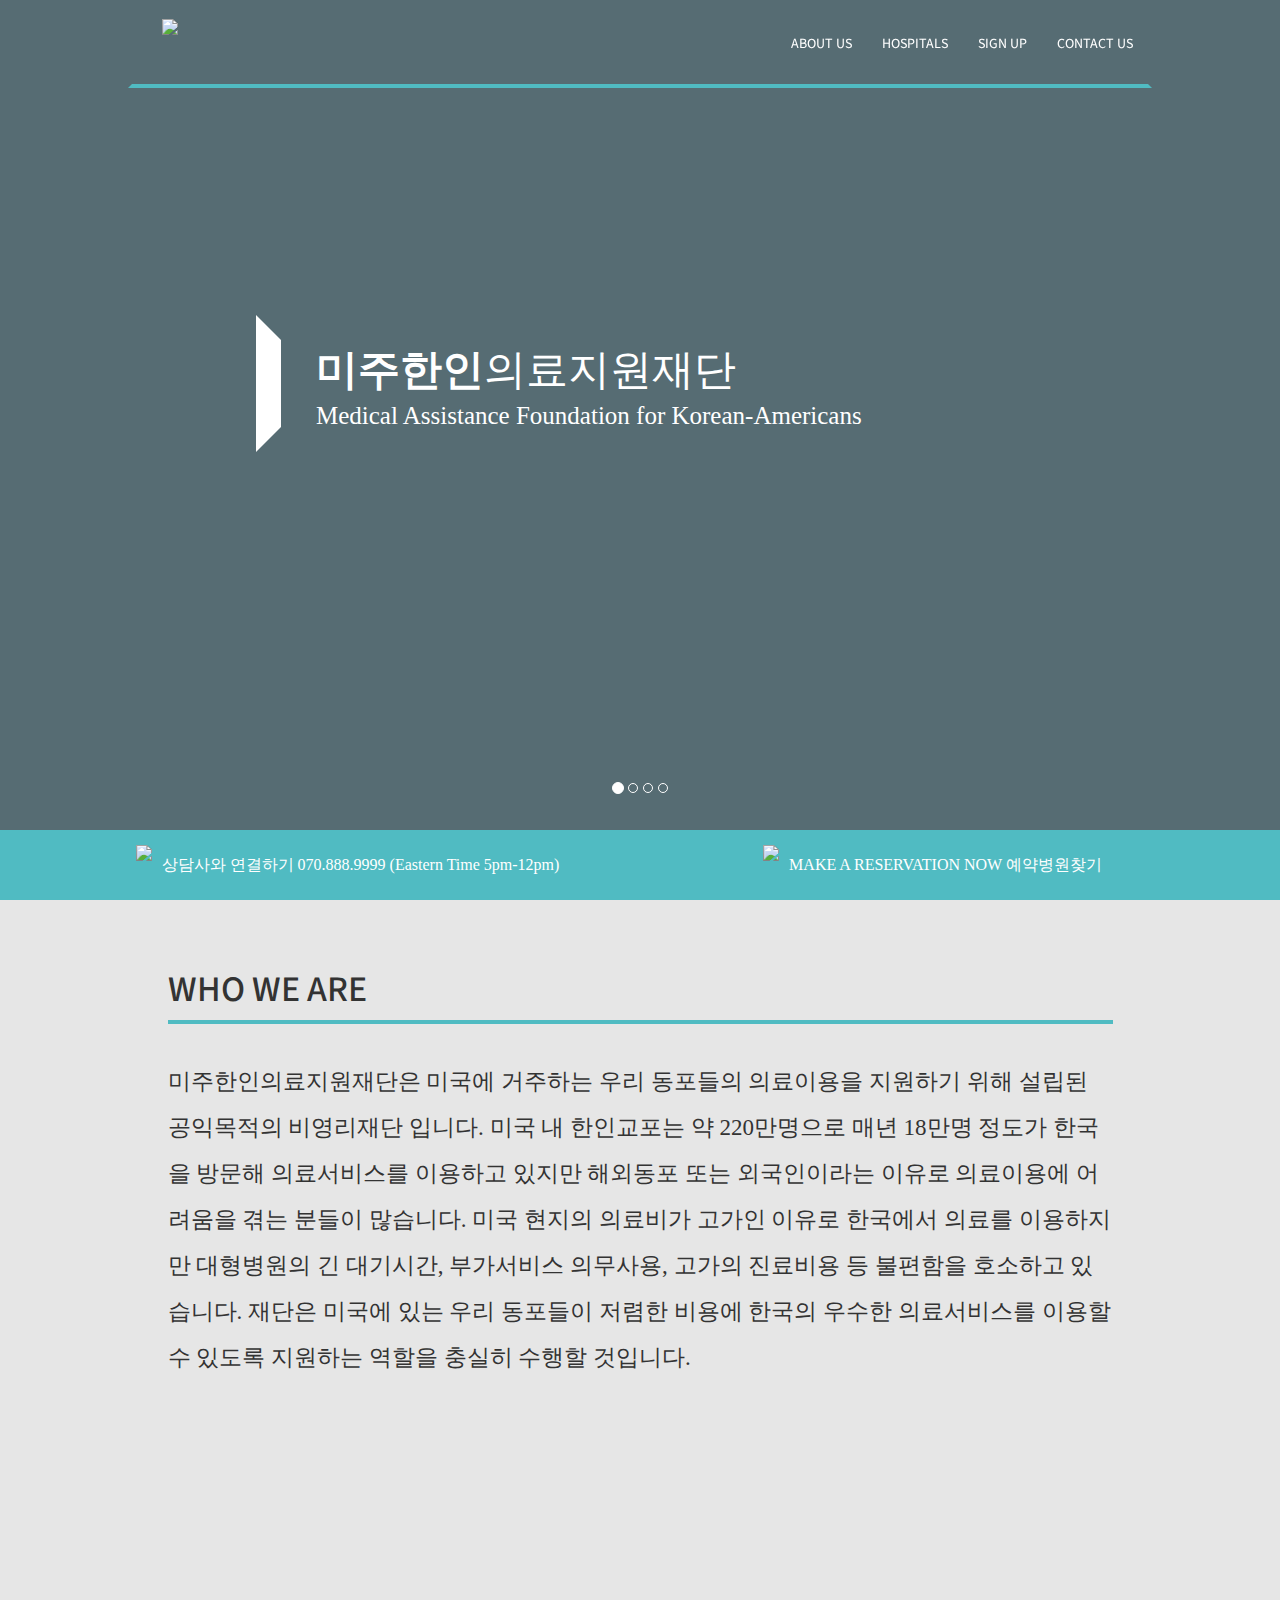
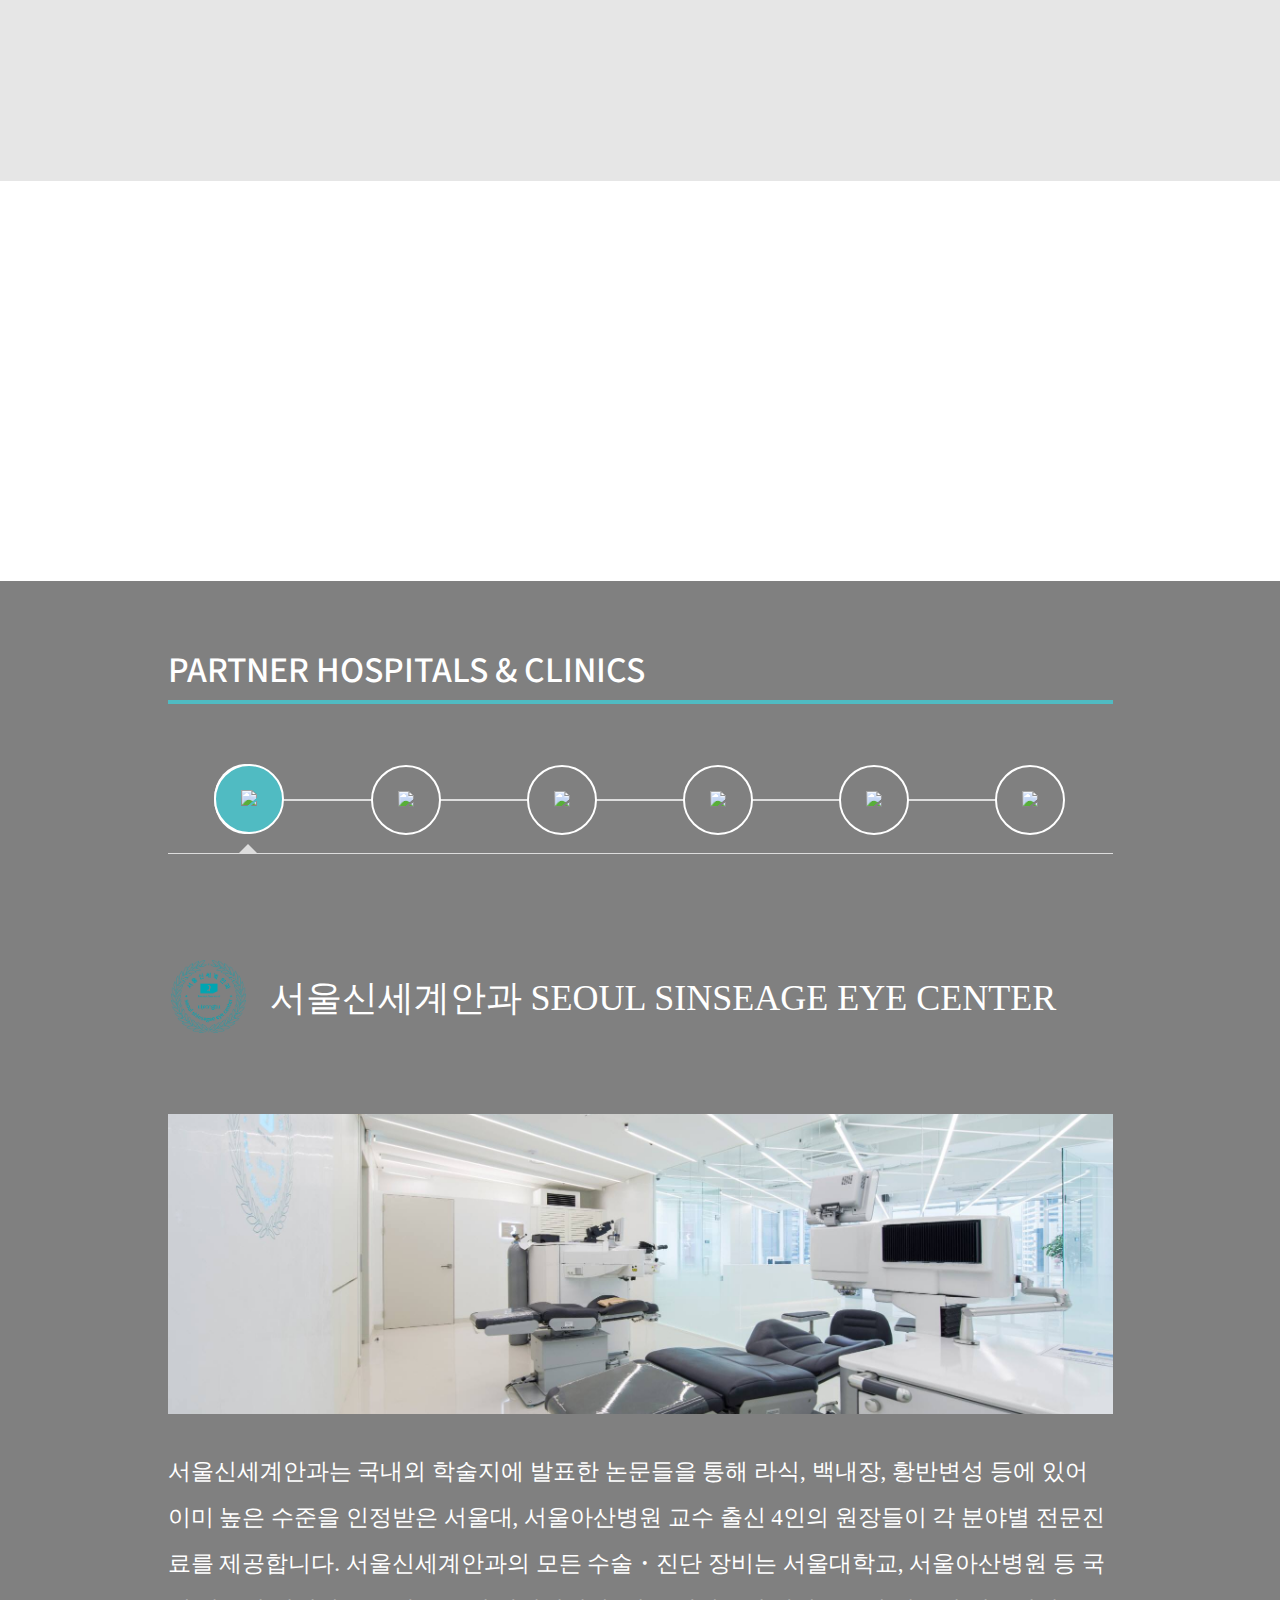
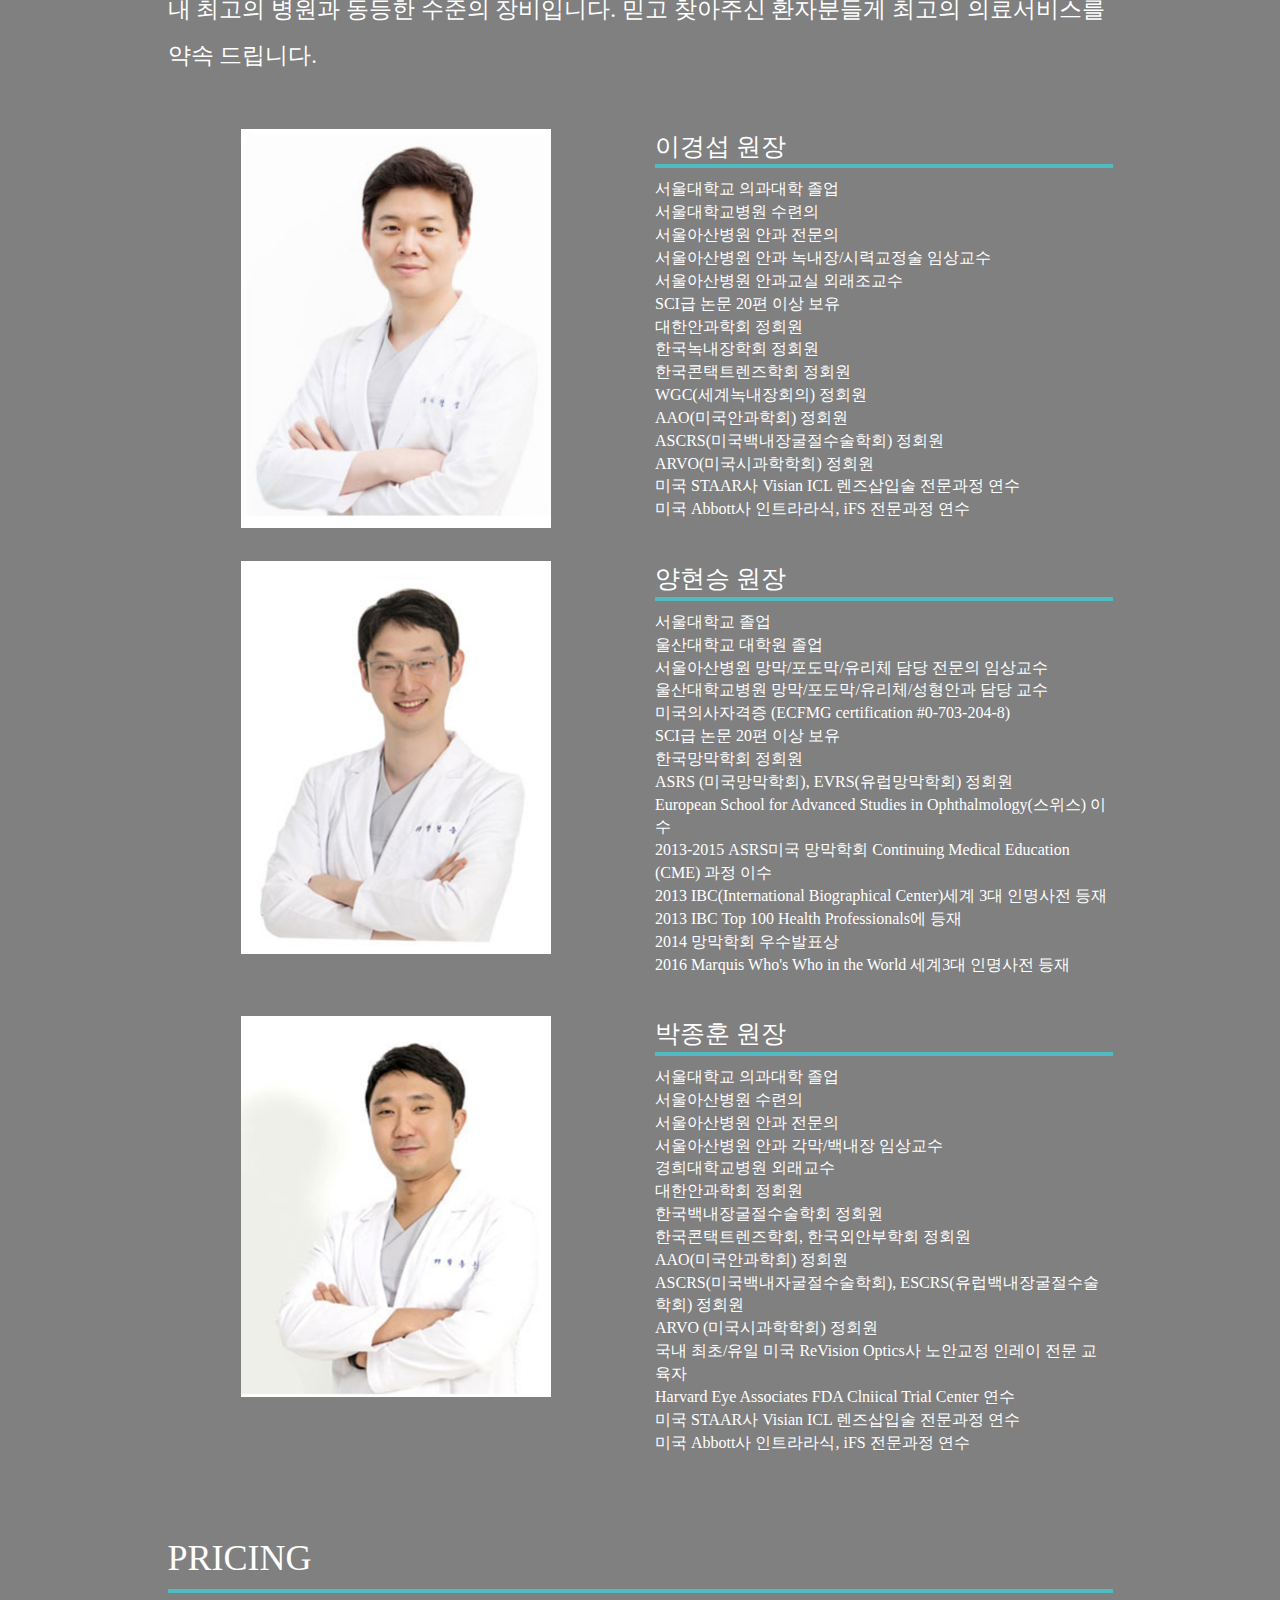
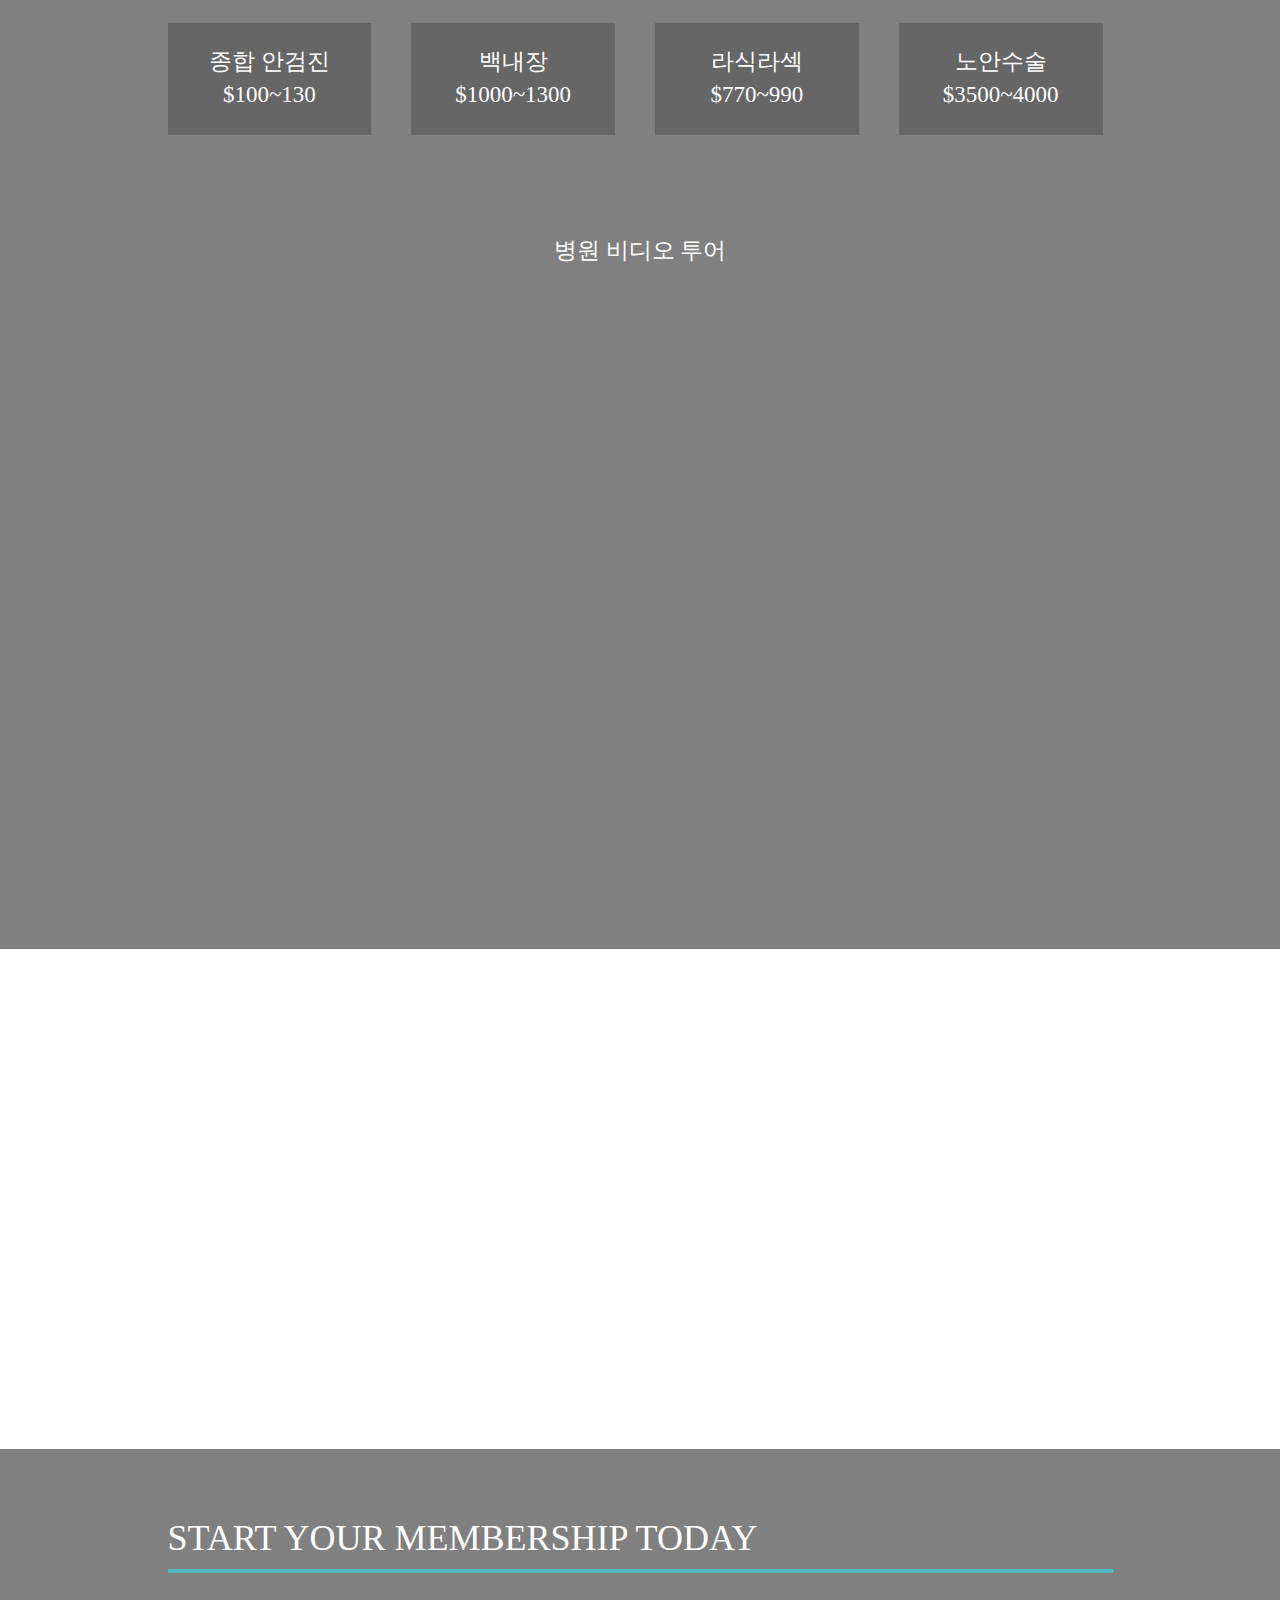
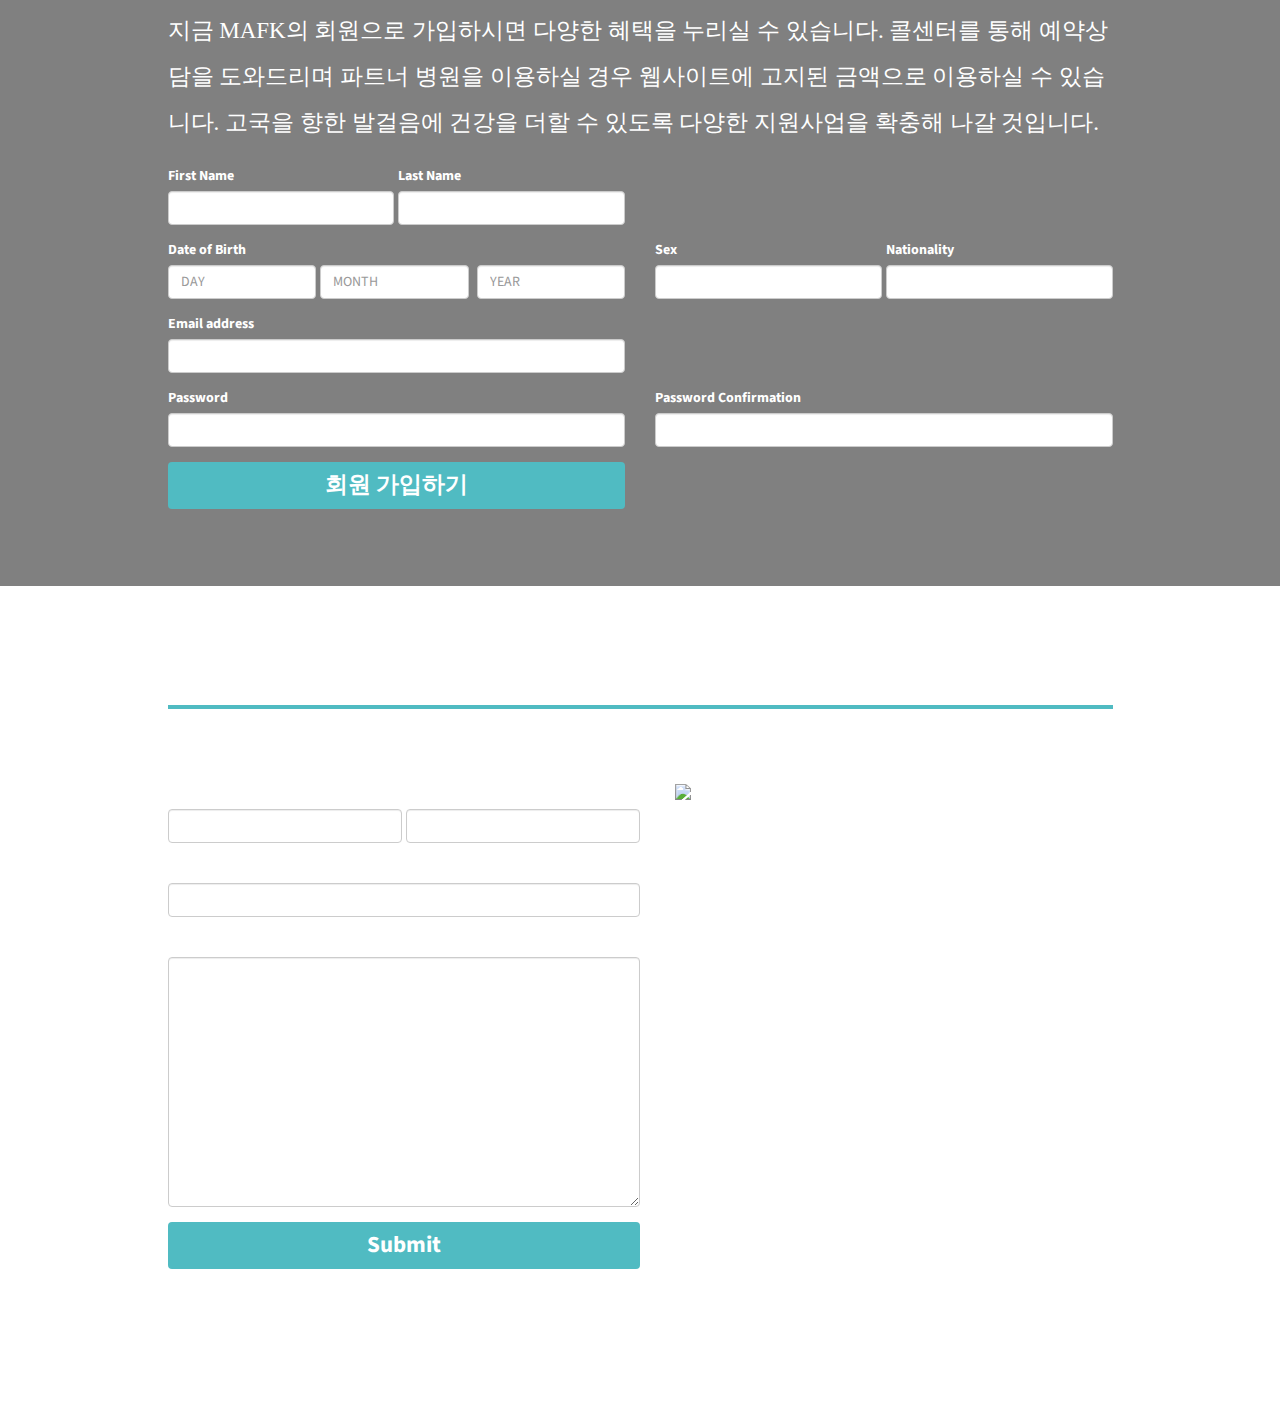
==== commit cd18f441: "prevented breakage of most ui elements" ====
--- a/index.html
+++ b/index.html
@@ -2,35 +2,27 @@
 <html lang="en">
 
 <head>
-
   <meta charset="utf-8">
   <meta http-equiv="X-UA-Compatible" content="IE=edge">
   <meta name="viewport" content="width=device-width, initial-scale=1">
   <meta name="description" content="">
   <meta name="author" content="">
-
   <title>Medical Assistance for Korean Americans</title>
-
   <!-- Bootstrap Core CSS -->
   <link href="css/bootstrap.min.css" rel="stylesheet">
-
   <!-- Custom CSS -->
   <link href="css/stylish-portfolio.css" rel="stylesheet">
-
   <!-- Custom Fonts -->
   <link href="font-awesome/css/font-awesome.min.css" rel="stylesheet" type="text/css">
   <link href="https://fonts.googleapis.com/css?family=Source+Sans+Pro:300,400,700,300italic,400italic,700italic" rel="stylesheet" type="text/css">
-
   <!-- HTML5 Shim and Respond.js IE8 support of HTML5 elements and media queries -->
   <!-- WARNING: Respond.js doesn't work if you view the page via file:// -->
   <!--[if lt IE 9]>
       <script src="https://oss.maxcdn.com/libs/html5shiv/3.7.0/html5shiv.js"></script>
       <script src="https://oss.maxcdn.com/libs/respond.js/1.4.2/respond.min.js"></script>
   <![endif]-->
-
   <!-- jQuery -->
   <script src="js/jquery.js"></script>
-
 </head>
 
 <body>
@@ -39,53 +31,22 @@
     <div style="width: 100%;">
       <div class="container" style="width: 80%; border-color: transparent; border-style: solid; border-width: 4px; border-bottom-color: #50BBC2;">
         <div class="navbar-header">
-          <button type="button" class="navbar-toggle collapsed" data-toggle="collapse" data-target="#navbar" aria-expanded="false" aria-controls="navbar">
-            <span class="sr-only">Toggle navigation</span>
-            <span class="icon-bar"></span>
-            <span class="icon-bar"></span>
-            <span class="icon-bar"></span>
-          </button>
-          <a class="navbar-brand" href="#">
+          <a class="navbar-brand" class="navbar-toggle collapsed" data-toggle="collapse" data-target="#navbar" aria-expanded="false" aria-controls="navbar">
             <img src="img/mkfk_logo.png" style="height: 50px;">
           </a>
         </div>
         <div id="navbar" class="navbar-collapse collapse">
           <ul class="nav navbar-nav navbar-right">
             <li><a href="#about" style="color: white;">ABOUT US</a></li>
-            <li><a href="../navbar-static-top/" style="color: white;">HOSPITALS</a></li>
-            <li><a href="../navbar-static-top/" style="color: white;">SIGN UP</a></li>
+            <li><a href="#hospitals" style="color: white;">HOSPITALS</a></li>
+            <li><a href="#signup" style="color: white;">SIGN UP</a></li>
             <li><a href="#contact" style="color: white;">CONTACT US</a></li>
           </ul>
         </div>
+        <div class="nav-bar-border-spacer hidden-md hidden-lg"></div>
       </div>
     </div>
   </nav>
-
-  <script>
-    var range = 200;
-    $('#header-backdrop').css({ 'opacity': 0});
-
-    $(window).on('scroll', function () {
-
-      var scrollTop = $(this).scrollTop(),
-          height = $('#header-backdrop').outerHeight(),
-          offset = height / 2,
-          calc = 1 - (scrollTop - offset + range) / range;
-
-      console.log(calc);
-
-      $('#header-backdrop').css({ 'opacity': calc });
-
-      if (calc <= '-0.4') {
-        $('#header-backdrop').css({ 'opacity': 0.4 });
-      } else if (calc >= '0') {
-        $('#header-backdrop').css({ 'opacity': 0 });
-      } else {
-        $('#header-backdrop').css({ 'opacity': -1 * calc });
-      }
-
-    });
-  </script>
 
   <div class="footer-container-main">
     <div class="container">
@@ -110,71 +71,54 @@
     </div>
   </div>
 
-  <!-- Header -->
-  <!-- <header id="top" class="header">
-    <div class="text-vertical-center">
-      <div style="background-color: black; opacity: 0.5; height: 100%; top: 0; left: 0; position: relative;"></div>
-      <div class="overlay-text">
-        <div style="width: 50%; margin: 0 auto; text-align: left; padding-left: 25px; border-color: transparent; border-style: solid; border-width: 25px; border-left-color: #ffffff;">
-          <div style="width: 100%;"><b>미주한인</b>의료지원재단</div>
-          <div style="width: 100%; margin-top: -35px;"><span class="overlay-subtext">Medical Assistance Foundation for Korean-Americans</span></div>
-        </div>
-      </div>
-    </div>
-  </header> -->
-
-
   <div id="mycarousel" class="carousel slide" data-ride="carousel">
-   <!-- Indicators -->
    <ol class="carousel-indicators" style="margin-bottom: 80px;">
       <li data-target="#mycarousel" data-slide-to="0" class="active"></li>
       <li data-target="#mycarousel" data-slide-to="1"></li>
       <li data-target="#mycarousel" data-slide-to="2"></li>
       <li data-target="#mycarousel" data-slide-to="3"></li>
    </ol>
-   <!-- Wrapper for slides -->
    <div class="carousel-inner" role="listbox">
       <div class="item">
-         <img src="img/main-background-4.jpg" data-color="lightblue" alt="First Image">
+         <img src="img/carousel-1.jpg" data-color="lightblue" alt="First Image">
          <div class="super-slide-container"></div>
          <div class="overlay-text">
            <div class="main-slide-container">
              <div class="customfont" style="width: 100%;"><b>미주한인</b>의료지원재단</div>
-             <div style="width: 100%; margin-top: -35px;"><span class="overlay-subtext customfont">Medical Assistance Foundation for Korean-Americans</span></div>
+             <div class="hidden-xs hidden-sm" style="width: 100%; line-height: 55%;"><span class="overlay-subtext customfont">Medical Assistance Foundation for Korean-Americans</span></div>
            </div>
          </div>
       </div>
       <div class="item">
-         <img src="https://unsplash.it/2000/1250?image=689" data-color="firebrick" alt="Second Image">
-         <div class="super-slide-container"></div>
-         <div class="overlay-text-2">
-           <div class="super-slide-container-2">
-             <div class="main-slide-container-2">
-               <span class="white-font">
-                 <span class="customfont" style="font-size: 35px;"><b>미주한인</b>의료지원재단<br/></span>
-                 <span class="customfont" style="font-size: 20px; font-weight: lighter;">Medical Assistance Foundation for Korean-Americans</span>
-               </span>
+        <img src="img/carousel-2.jpg" data-color="firebrick" alt="Second Image">
+        <div class="super-slide-container"></div>
+        <div class="hidden-xs hidden-sm overlay-text-2">
+          <div class="super-slide-container-2">
+            <div class="main-slide-container-2">
+              <span class="white-font">
+                <span class="customfont" style="font-size: 35px;"><b>미주한인</b>의료지원재단<br/></span>
+                <span class="customfont" style="font-size: 20px; font-weight: lighter;">Medical Assistance Foundation for Korean-Americans</span>
+              </span>
+            </div>
+          </div>
+        </div>
+
+       <div class="overlay-text">
+         <div class="super-slide-container-3">
+           <div class="main-slide-container-3">
+             <div class="white-font main-slide-description-2 customfont">
+               해마다 18만 명의 재미동포가 고국 방문길에 병원을 찾지만<br/>
+               외국인이라는 이유로 겪는 차별이나 불편함이 많았습니다.
              </div>
            </div>
          </div>
-
-         <div class="overlay-text">
-           <div class="super-slide-container-3">
-             <div class="main-slide-container-3">
-               <div class="white-font main-slide-description-2 customfont">
-                 해마다 18만 명의 재미동포가 고국 방문길에 병원을 찾지만<br/>
-                 외국인이라는 이유로 겪는 차별이나 불편함이 많았습니다.
-               </div>
-             </div>
-           </div>
-         </div>
-      </div>
-
+       </div>
+      </div>
 
       <div class="item">
-        <img src="https://unsplash.it/2000/1250?image=689" data-color="firebrick" alt="Second Image">
+        <img src="img/carousel-3.jpg" data-color="firebrick" alt="Second Image">
         <div class="super-slide-container"></div>
-        <div class="overlay-text-2">
+        <div class="hidden-xs hidden-sm overlay-text-2">
           <div class="super-slide-container-5">
             <div class="main-slide-container-2">
               <span class="white-font">
@@ -188,7 +132,7 @@
         <div class="overlay-text">
           <div class="super-slide-container-4">
             <div style="width: 100%; margin-top: 30px;">
-              <span class="white-font customfont" style="font-size: 28px; line-height: 30%; font-weight: lighter;">
+              <span class="white-font customfont" style="font-size: 25px; line-height: 30%; font-weight: lighter;">
                 MAFK는 우리 동포들의 건강증진과 의료이용을 돕기 위해 <br/>
                 설립된 공익목적의 비영리재단입니다.
               </span>
@@ -197,11 +141,10 @@
         </div>
       </div>
 
-
       <div class="item">
-        <img src="https://unsplash.it/2000/1250?image=689" data-color="firebrick" alt="Second Image">
+        <img src="img/carousel-4.jpg" data-color="firebrick" alt="Second Image">
         <div class="super-slide-container"></div>
-        <div class="overlay-text-2">
+        <div class="hidden-xs hidden-sm overlay-text-2">
           <div class="super-slide-container-5">
             <div class="main-slide-container-2">
               <span class="white-font">
@@ -225,36 +168,6 @@
       </div>
    </div>
 </div>
-
-<script>
-  var $item = $('.carousel .item');
-  var $wHeight = $(window).height();
-  $item.eq(0).addClass('active');
-  $item.height($wHeight);
-  $item.addClass('full-screen');
-
-  $('.carousel img').each(function() {
-    var $src = $(this).attr('src');
-    var $color = $(this).attr('data-color');
-    $(this).parent().css({
-      'background-image' : 'url(' + $src + ')',
-      'background-color' : $color
-    });
-    $(this).remove();
-  });
-
-  $(window).on('resize', function (){
-    $wHeight = $(window).height();
-    $item.height($wHeight);
-  });
-
-  $('.carousel').carousel({
-    interval: 6000,
-    pause: "false"
-  });
-</script>
-
-
   <section id="about" class="about gray-background">
     <div class="container">
       <div class="row">
@@ -277,14 +190,13 @@
       </div>
     </div>
   </section>
-
   <aside class="callout-2">
     <div class="text-vertical-center">
       <p class="quote-text customfont">"고국을 향한 발걸음에 건강을 더하겠습니다."</p>
     </div>
   </aside>
 
-  <section id="hospital" class="about gray-background-dark white-font">
+  <section id="hospitals" class="about gray-background-dark white-font">
     <div class="container">
       <div class="row">
         <div class="col-lg-1"></div>
@@ -299,21 +211,21 @@
                 <ul class="nav nav-tabs" id="myTab">
                   <div class="liner"></div>
                   <li class="active">
-                    <a href="#home" data-toggle="tab" title="welcome">
+                    <a href="#home" data-toggle="tab" title="Ophthalmology">
                       <span class="round-tabs one">
                         <img src="img/icon_eye.png" class="hospital-icon-styling"/>
                       </span>
                     </a>
                   </li>
                   <li>
-                    <a href="#profile" data-toggle="tab" title="profile">
+                    <a href="#profile" data-toggle="tab" title="Orthopedics">
                       <span class="round-tabs two">
                         <img src="img/icon_ortho.png" class="hospital-icon-styling"/>
                       </span>
                     </a>
                   </li>
                   <li>
-                    <a href="#messages" data-toggle="tab" title="bootsnipp goodies">
+                    <a href="#messages" data-toggle="tab" title="Dentistry">
                       <span class="round-tabs three">
                         <img src="img/icon_dental.png" class="hospital-icon-styling"/>
                       </span>
@@ -321,21 +233,21 @@
                   </li>
 
                   <li>
-                    <a href="#settings" data-toggle="tab" title="blah blah">
+                    <a href="#settings" data-toggle="tab" title="Pharmacy">
                       <span class="round-tabs four">
                         <img src="img/icon_pharm.png" class="hospital-icon-styling"/>
                       </span>
                     </a>
                   </li>
                   <li>
-                    <a href="#doner" data-toggle="tab" title="completed">
+                    <a href="#doner" data-toggle="tab" title="Plastic Surgery">
                       <span class="round-tabs five">
                         <img src="img/icon_plastic.png" class="hospital-icon-styling"/>
                       </span>
                     </a>
                   </li>
                   <li>
-                    <a href="#checkup" data-toggle="tab" title="completed">
+                    <a href="#checkup" data-toggle="tab" title="Medical Checkup">
                       <span class="round-tabs five">
                         <img src="img/icon_checkup.png" class="hospital-icon-styling"/>
                       </span>
@@ -345,27 +257,6 @@
               </div>
               <div class="tab-content">
                 <div class="tab-pane fade in active" id="home">
-
-
-
-
-
-
-
-
-
-
-
-
-
-
-
-
-
-
-
-
-
                   <div class="flex-container pricing-container">
                     <div class="hospital-logo-container">
                       <img src="img/seoul-shinsegae-logo.png" class="hospital-logo-image"/>
@@ -381,90 +272,111 @@
                     서울신세계안과는 국내외 학술지에 발표한 논문들을 통해 라식, 백내장, 황반변성 등에 있어 이미 높은 수준을 인정받은 서울대, 서울아산병원 교수 출신 4인의 원장들이 각 분야별 전문진료를 제공합니다. 서울신세계안과의 모든 수술・진단 장비는 서울대학교, 서울아산병원 등 국내 최고의 병원과 동등한 수준의 장비입니다. 믿고 찾아주신 환자분들게 최고의 의료서비스를 약속 드립니다.
                   </p>
 
-                  <!-- <div style="padding: 10px 50px; background-color: #606C74;">
-                    <p class="lead description-text">
-                      “한국에서 어느 병원을 선택 할 지 몰라서 힘들었는데. 재단에서 추천하는 병원에서 라식을 결정하기 까지 자세한 설명과 편리한 스텝들로 이번 여름 수술을 잘 마무리 하였습니다. ”
-                      <br/>
-                      - 제니퍼 안 (LA 거주)
-                    </p>
-                  </div> -->
-
-                  <div class="flex-container pricing-container">
-                    <div class="doctor-photo-container">
-                      <img src="img/seoul-shinsegae-doctor-1.png" class="doctor-photo-container"/>
-                    </div>
-                    <div class="doctor-description-container">
-                      <p class="doctor-name customfont">이경섭 원장</p>
-                      <p class="customfont" style="font-size: 16px;">
-                        서울대학교 의과대학 졸업<br/>
-                        서울대학교병원 수련의<br/>
-                        서울아산병원 안과 전문의<br/>
-                        서울아산병원 안과 녹내장/시력교정술 임상교수<br/>
-                        서울아산병원 안과교실 외래조교수<br/>
-                        SCI급 논문 20편 이상 보유<br/>
-                        대한안과학회 정회원<br/>
-                        한국녹내장학회 정회원<br/>
-                        한국콘택트렌즈학회 정회원<br/>
-                        WGC(세계녹내장회의) 정회원<br/>
-                        AAO(미국안과학회) 정회원<br/>
-                        ASCRS(미국백내장굴절수술학회) 정회원<br/>
-                        ARVO(미국시과학학회) 정회원<br/>
-                        미국 STAAR사 Visian ICL 렌즈삽입술 전문과정 연수<br/>
-                        미국 Abbott사 인트라라식, iFS 전문과정 연수
-                      </p>
-                    </div>
-                  </div>
-
-                  <div class="flex-container pricing-container">
-                    <div class="doctor-photo-container">
-                      <img src="img/seoul-shinsegae-doctor-2.png" class="doctor-photo-container"/>
-                    </div>
-                    <div class="doctor-description-container">
-                      <p class="doctor-name customfont">양현승 원장</p>
-                      <p class="customfont" style="font-size: 16px;">
-                        서울대학교 졸업<br/>
-                        울산대학교 대학원 졸업<br/>
-                        서울아산병원 망막/포도막/유리체 담당 전문의 임상교수<br/>
-                        울산대학교병원 망막/포도막/유리체/성형안과 담당 교수<br/>
-                        미국의사자격증 (ECFMG certification #0-703-204-8)<br/>
-                        SCI급 논문 20편 이상 보유<br/>
-                        한국망막학회 정회원<br/>
-                        ASRS (미국망막학회), EVRS(유럽망막학회) 정회원<br/>
-                        European School for Advanced Studies in Ophthalmology(스위스) 이수<br/>
-                        2013-2015 ASRS미국 망막학회 Continuing Medical Education (CME) 과정 이수<br/>
-                        2013 IBC(International Biographical Center)세계 3대 인명사전 등재<br/>
-                        2013 IBC Top 100 Health Professionals에 등재<br/>
-                        2014 망막학회 우수발표상<br/>
-                        2016 Marquis Who's Who in the World 세계3대 인명사전 등재
-                      </p>
-                    </div>
-                  </div>
-
-                  <div class="flex-container pricing-container">
-                    <div class="doctor-photo-container">
-                      <img src="img/seoul-shinsegae-doctor-3.png" class="doctor-photo-container"/>
-                    </div>
-                    <div class="doctor-description-container">
-                      <p class="doctor-name customfont">박종훈 원장</p>
-                      <p class="customfont" style="font-size: 16px;">
-                        서울대학교 의과대학 졸업<br/>
-                        서울아산병원 수련의<br/>
-                        서울아산병원 안과 전문의<br/>
-                        서울아산병원 안과 각막/백내장 임상교수<br/>
-                        경희대학교병원 외래교수<br/>
-                        대한안과학회 정회원<br/>
-                        한국백내장굴절수술학회 정회원<br/>
-                        한국콘택트렌즈학회, 한국외안부학회 정회원<br/>
-                        AAO(미국안과학회) 정회원<br/>
-                        ASCRS(미국백내자굴절수술학회), ESCRS(유럽백내장굴절수술학회) 정회원<br/>
-                        ARVO (미국시과학학회) 정회원<br/>
-                        국내 최초/유일 미국 ReVision Optics사 노안교정 인레이 전문 교육자<br/>
-                        Harvard Eye Associates FDA Clniical Trial Center 연수<br/>
-                        미국 STAAR사 Visian ICL 렌즈삽입술 전문과정 연수<br/>
-                        미국 Abbott사 인트라라식, iFS 전문과정 연수
-                      </p>
-                    </div>
-                  </div>
+                  <div class="row">
+                    <div class="col-xs-12 col-sm-6">
+                      <div class="flex-container pricing-container doctor-photo-center">
+                        <div class="doctor-photo-container">
+                          <img src="img/seoul-shinsegae-doctor-1.png" class="doctor-photo-container"/>
+                        </div>
+                      </div>
+                    </div>
+                    <div class="col-xs-12 col-sm-6">
+                      <div class="flex-container pricing-container">
+                        <div class="doctor-description-container">
+                          <p class="doctor-name customfont">이경섭 원장</p>
+                          <p class="customfont" style="font-size: 16px;">
+                            서울대학교 의과대학 졸업<br/>
+                            서울대학교병원 수련의<br/>
+                            서울아산병원 안과 전문의<br/>
+                            서울아산병원 안과 녹내장/시력교정술 임상교수<br/>
+                            서울아산병원 안과교실 외래조교수<br/>
+                            SCI급 논문 20편 이상 보유<br/>
+                            대한안과학회 정회원<br/>
+                            한국녹내장학회 정회원<br/>
+                            한국콘택트렌즈학회 정회원<br/>
+                            WGC(세계녹내장회의) 정회원<br/>
+                            AAO(미국안과학회) 정회원<br/>
+                            ASCRS(미국백내장굴절수술학회) 정회원<br/>
+                            ARVO(미국시과학학회) 정회원<br/>
+                            미국 STAAR사 Visian ICL 렌즈삽입술 전문과정 연수<br/>
+                            미국 Abbott사 인트라라식, iFS 전문과정 연수
+                          </p>
+                        </div>
+                      </div>
+                    </div>
+                  </div>
+
+                  <div class="row">
+                    <div class="col-xs-12 col-sm-6">
+                      <div class="flex-container pricing-container doctor-photo-center">
+                        <div class="doctor-photo-container">
+                          <img src="img/seoul-shinsegae-doctor-2.png" class="doctor-photo-container"/>
+                        </div>
+                      </div>
+                    </div>
+                    <div class="col-xs-12 col-sm-6">
+                      <div class="flex-container pricing-container">
+                        <div class="doctor-description-container">
+                          <p class="doctor-name customfont">양현승 원장</p>
+                          <p class="customfont" style="font-size: 16px;">
+                            서울대학교 졸업<br/>
+                            울산대학교 대학원 졸업<br/>
+                            서울아산병원 망막/포도막/유리체 담당 전문의 임상교수<br/>
+                            울산대학교병원 망막/포도막/유리체/성형안과 담당 교수<br/>
+                            미국의사자격증 (ECFMG certification #0-703-204-8)<br/>
+                            SCI급 논문 20편 이상 보유<br/>
+                            한국망막학회 정회원<br/>
+                            ASRS (미국망막학회), EVRS(유럽망막학회) 정회원<br/>
+                            European School for Advanced Studies in Ophthalmology(스위스) 이수<br/>
+                            2013-2015 ASRS미국 망막학회 Continuing Medical Education (CME) 과정 이수<br/>
+                            2013 IBC(International Biographical Center)세계 3대 인명사전 등재<br/>
+                            2013 IBC Top 100 Health Professionals에 등재<br/>
+                            2014 망막학회 우수발표상<br/>
+                            2016 Marquis Who's Who in the World 세계3대 인명사전 등재
+                          </p>
+                        </div>
+                      </div>
+                    </div>
+                  </div>
+
+                  <div class="row">
+                    <div class="col-xs-12 col-sm-6">
+                      <div class="flex-container pricing-container doctor-photo-center">
+                        <div class="doctor-photo-container">
+                          <img src="img/seoul-shinsegae-doctor-3.png" class="doctor-photo-container"/>
+                        </div>
+                      </div>
+                    </div>
+                    <div class="col-xs-12 col-sm-6">
+                      <div class="flex-container pricing-container">
+                        <div class="doctor-description-container">
+                          <p class="doctor-name customfont">박종훈 원장</p>
+                          <p class="customfont" style="font-size: 16px;">
+                            서울대학교 의과대학 졸업<br/>
+                            서울아산병원 수련의<br/>
+                            서울아산병원 안과 전문의<br/>
+                            서울아산병원 안과 각막/백내장 임상교수<br/>
+                            경희대학교병원 외래교수<br/>
+                            대한안과학회 정회원<br/>
+                            한국백내장굴절수술학회 정회원<br/>
+                            한국콘택트렌즈학회, 한국외안부학회 정회원<br/>
+                            AAO(미국안과학회) 정회원<br/>
+                            ASCRS(미국백내자굴절수술학회), ESCRS(유럽백내장굴절수술학회) 정회원<br/>
+                            ARVO (미국시과학학회) 정회원<br/>
+                            국내 최초/유일 미국 ReVision Optics사 노안교정 인레이 전문 교육자<br/>
+                            Harvard Eye Associates FDA Clniical Trial Center 연수<br/>
+                            미국 STAAR사 Visian ICL 렌즈삽입술 전문과정 연수<br/>
+                            미국 Abbott사 인트라라식, iFS 전문과정 연수
+                          </p>
+                        </div>
+                      </div>
+                    </div>
+                  </div>
+
+
+
+
+
 
 
                   <h1 class="pricing-label customfont">PRICING</h1>
@@ -472,38 +384,52 @@
                     <div class="blue-divider"></div>
                   </div>
 
-                  <div class="flex-container pricing-container">
-                    <div class="pricing-left-container">
-                      <div class="pricing-box customfont">
-                        종합 안검진
-                        <br/>
-                        $100~130
-                      </div>
-                    </div>
-                    <div class="pricing-middle-container">
-                      <div class="pricing-box customfont">
-                        백내장
-                        <br/>
-                        $1000~1300
-                      </div>
-                    </div>
-                    <div class="pricing-middle-container">
-                      <div class="pricing-box customfont">
-                        라식라섹
-                        <br/>
-                        $770~990
-                      </div>
-                    </div>
-                    <div class="pricing-right-container">
-                      <div class="pricing-box customfont">
-                        노안수술
-                        <br/>
-                        $3500~4000
-                      </div>
-                    </div>
-                  </div>
-
-
+                  <div class="row">
+                    <div class="col-xs-12 col-sm-6 col-md-4 col-lg-3">
+                      <div class="flex-container pricing-container">
+                        <div class="pricing-left-container">
+                          <div class="pricing-box customfont">
+                            종합 안검진
+                            <br/>
+                            $100~130
+                          </div>
+                        </div>
+                      </div>
+                    </div>
+                    <div class="col-xs-12 col-sm-6 col-md-4 col-lg-3">
+                      <div class="flex-container pricing-container">
+                        <div class="pricing-left-container">
+                          <div class="pricing-box customfont">
+                            백내장
+                            <br/>
+                            $1000~1300
+                          </div>
+                        </div>
+                      </div>
+                    </div>
+                    <div class="col-xs-12 col-sm-6 col-md-4 col-lg-3">
+                      <div class="flex-container pricing-container">
+                        <div class="pricing-left-container">
+                          <div class="pricing-box customfont">
+                            라식라섹
+                            <br/>
+                            $770~990
+                          </div>
+                        </div>
+                      </div>
+                    </div>
+                    <div class="col-xs-12 col-sm-6 col-md-4 col-lg-3">
+                      <div class="flex-container pricing-container">
+                        <div class="pricing-left-container">
+                          <div class="pricing-box customfont">
+                            노안수술
+                            <br/>
+                            $3500~4000
+                          </div>
+                        </div>
+                      </div>
+                    </div>
+                  </div>
 
                   <div class="video-title customfont">
                     병원 비디오 투어
@@ -521,71 +447,50 @@
                   <p class="text-center">
                     <a href="" class="btn btn-success btn-outline-rounded green"> create your profile <span style="margin-left:10px;" class="glyphicon glyphicon-send"></span></a>
                   </p>
-
-                                </div>
-                                <div class="tab-pane fade" id="messages">
-                                    <h3 class="head text-center">Bootsnipp goodies</h3>
-                                    <p class="narrow text-center">
-                                        Lorem ipsum dolor sit amet, his ea mollis fabellas principes. Quo mazim facilis tincidunt ut, utinam saperet facilisi an vim.
-                                    </p>
-
-                                    <p class="text-center">
-                              <a href="" class="btn btn-success btn-outline-rounded green"> start using bootsnipp <span style="margin-left:10px;" class="glyphicon glyphicon-send"></span></a>
-                          </p>
-                                </div>
-                                <div class="tab-pane fade" id="settings">
-                                    <h3 class="head text-center">Drop comments!</h3>
-                                    <p class="narrow text-center">
-                                        Lorem ipsum dolor sit amet, his ea mollis fabellas principes. Quo mazim facilis tincidunt ut, utinam saperet facilisi an vim.
-                                    </p>
-
-                                    <p class="text-center">
-                              <a href="" class="btn btn-success btn-outline-rounded green"> start using bootsnipp <span style="margin-left:10px;" class="glyphicon glyphicon-send"></span></a>
-                          </p>
-                                </div>
-                                <div class="tab-pane fade" id="doner">
-            <div class="text-center">
-              <i class="img-intro icon-checkmark-circle"></i>
-          </div>
-          <h3 class="head text-center">thanks for staying tuned! <span style="color:#f48260;">♥</span> Bootstrap</h3>
-          <p class="narrow text-center">
-            Lorem ipsum dolor sit amet, his ea mollis fabellas principes. Quo mazim facilis tincidunt ut, utinam saperet facilisi an vim.
-          </p>
-          </div>
-          <div class="tab-pane fade" id="checkup">
-            <h3 class="head text-center">Create a Bootsnipp<sup>™</sup> Profile</h3>
-            <p class="narrow text-center">
-                Lorem ipsum dolor sit amet, his ea mollis fabellas principes. Quo mazim facilis tincidunt ut, utinam saperet facilisi an vim.
-            </p>
-            <p class="text-center">
-              <a href="" class="btn btn-success btn-outline-rounded green"> create your profile <span style="margin-left:10px;" class="glyphicon glyphicon-send"></span></a>
-            </p>
-
-                          </div>
-          <div class="clearfix"></div>
-          </div>
-
-          </div>
-          </div>
-
-                             <script>
-                             $(function(){
-$('a[title]').tooltip();
-});
-
-                             </script>
-
-
-
-
-
-
-
-
-
-
-
-
+                </div>
+              <div class="tab-pane fade" id="messages">
+                <h3 class="head text-center">Bootsnipp goodies</h3>
+                <p class="narrow text-center">
+                    Lorem ipsum dolor sit amet, his ea mollis fabellas principes. Quo mazim facilis tincidunt ut, utinam saperet facilisi an vim.
+                </p>
+                <p class="text-center">
+                  <a href="" class="btn btn-success btn-outline-rounded green"> start using bootsnipp <span style="margin-left:10px;" class="glyphicon glyphicon-send"></span></a>
+                </p>
+              </div>
+              <div class="tab-pane fade" id="settings">
+                <h3 class="head text-center">Drop comments!</h3>
+                <p class="narrow text-center">
+                    Lorem ipsum dolor sit amet, his ea mollis fabellas principes. Quo mazim facilis tincidunt ut, utinam saperet facilisi an vim.
+                </p>
+                <p class="text-center">
+                  <a href="" class="btn btn-success btn-outline-rounded green"> start using bootsnipp <span style="margin-left:10px;" class="glyphicon glyphicon-send"></span></a>
+                </p>
+              </div>
+              <div class="tab-pane fade" id="doner">
+                <div class="text-center">
+                  <i class="img-intro icon-checkmark-circle"></i>
+                </div>
+                <h3 class="head text-center">thanks for staying tuned! <span style="color:#f48260;">♥</span> Bootstrap</h3>
+                <p class="narrow text-center">
+                  Lorem ipsum dolor sit amet, his ea mollis fabellas principes. Quo mazim facilis tincidunt ut, utinam saperet facilisi an vim.
+                </p>
+              </div>
+              <div class="tab-pane fade" id="checkup">
+                <h3 class="head text-center">Create a Bootsnipp<sup>™</sup> Profile</h3>
+                <p class="narrow text-center">
+                  Lorem ipsum dolor sit amet, his ea mollis fabellas principes. Quo mazim facilis tincidunt ut, utinam saperet facilisi an vim.
+                </p>
+                <p class="text-center">
+                  <a href="" class="btn btn-success btn-outline-rounded green"> create your profile <span style="margin-left:10px;" class="glyphicon glyphicon-send"></span></a>
+                </p>
+              </div>
+              <div class="clearfix"></div>
+            </div>
+          </div>
+        </div>
+         <script>
+           $(function(){$('a[title]').tooltip();});
+         </script>
         </div>
         <div class="col-lg-1"></div>
       </div>
@@ -612,9 +517,11 @@
           <p class="lead description-text white-font customfont">
             지금 MAFK의 회원으로 가입하시면 다양한 혜택을 누리실 수 있습니다. 콜센터를 통해 예약상담을 도와드리며 파트너 병원을 이용하실 경우 웹사이트에 고지된 금액으로 이용하실 수 있습니다. 고국을 향한 발걸음에 건강을 더할 수 있도록 다양한 지원사업을 확충해 나갈 것입니다.
           </p>
-          <div class="row">
-            <div class="col-md-6">
-              <form>
+          <form>
+            <div class="row">
+
+              <div class="col-xs-12 col-sm-6">
+                <!-- First and last names should go here -->
                 <div class="flex-container">
                   <div class="first-name-container">
                     <div class="form-group signup-input-label">
@@ -629,6 +536,17 @@
                     </div>
                   </div>
                 </div>
+              </div>
+              <div class="hidden-xs col-sm-6">
+                <!-- This should be empty -->
+                <div class="form-group signup-input-label" style="visibility: hidden;">
+                  <label for="inputPassword">Password</label>
+                  <input type="password" class="form-control" id="inputPassword" aria-describedby="password">
+                </div>
+              </div>
+
+              <div class="col-xs-12 col-sm-6">
+                <!-- Date of birth should go here -->
                 <div class="flex-container">
                   <div class="day-month-container">
                     <div class="form-group signup-input-label">
@@ -649,46 +567,72 @@
                     </div>
                   </div>
                 </div>
+              </div>
+              <div class="col-xs-12 col-sm-6">
+                <!-- Sex and nationality should go here -->
+                <div class="flex-container">
+                  <div class="first-name-container">
+                    <div class="form-group signup-input-label">
+                      <label for="exampleInputEmail1">Sex</label>
+                      <input type="email" class="form-control" id="exampleInputEmail1" aria-describedby="emailHelp">
+                    </div>
+                  </div>
+                  <div class="last-name-container">
+                    <div class="form-group signup-input-label">
+                      <label for="exampleInputEmail1">Nationality</label>
+                      <input type="email" class="form-control" id="exampleInputEmail1" aria-describedby="emailHelp">
+                    </div>
+                  </div>
+                </div>
+              </div>
+
+              <div class="col-xs-12 col-sm-6">
+                <!-- Email address should go here -->
                 <div class="form-group signup-input-label">
                   <label for="exampleInputEmail1">Email address</label>
                   <input type="email" class="form-control" id="exampleInputEmail1" aria-describedby="emailHelp">
                 </div>
+              </div>
+              <div class="hidden-xs col-sm-6">
+                <!-- This should be empty -->
+                <div class="form-group signup-input-label" style="visibility: hidden;">
+                  <label for="inputPassword">Password</label>
+                  <input type="password" class="form-control" id="inputPassword" aria-describedby="password">
+                </div>
+              </div>
+
+              <div class="col-xs-12 col-sm-6">
+                <!-- Password should go here -->
                 <div class="form-group signup-input-label">
                   <label for="inputPassword">Password</label>
                   <input type="password" class="form-control" id="inputPassword" aria-describedby="password">
                 </div>
+              </div>
+              <div class="col-xs-12 col-sm-6">
+                <!-- Password confirmation should go here -->
+                <div class="form-group signup-input-label">
+                  <label for="inputPassword">Password Confirmation</label>
+                  <input type="password" class="form-control" id="inputPassword" aria-describedby="password">
+                </div>
+              </div>
+
+              <div class="col-xs-12 col-sm-6">
+                <!-- Submit button should go here -->
                 <button type="submit" class="btn docandme-blue-background white-font signup-button">회원 가입하기</button>
-              </form>
+              </div>
+
+              <div class="hidden-xs col-sm-6">
+                <!-- Should be empty -->
+                <div class="form-group signup-input-label" style="visibility: hidden;">
+                  <label for="inputPassword">Password</label>
+                  <input type="password" class="form-control" id="inputPassword" aria-describedby="password">
+                </div>
+              </div>
+
+
+
             </div>
-            <div class="col-md-6">
-              <div class="form-group signup-input-label" style="visibility: hidden;">
-                <label for="inputPassword">Password</label>
-                <input type="password" class="form-control" id="inputPassword" aria-describedby="password">
-              </div>
-              <div class="flex-container">
-                <div class="first-name-container">
-                  <div class="form-group signup-input-label">
-                    <label for="exampleInputEmail1">Sex</label>
-                    <input type="email" class="form-control" id="exampleInputEmail1" aria-describedby="emailHelp">
-                  </div>
-                </div>
-                <div class="last-name-container">
-                  <div class="form-group signup-input-label">
-                    <label for="exampleInputEmail1">Nationality</label>
-                    <input type="email" class="form-control" id="exampleInputEmail1" aria-describedby="emailHelp">
-                  </div>
-                </div>
-              </div>
-              <div class="form-group signup-input-label" style="visibility: hidden;">
-                <label for="inputPassword">Password</label>
-                <input type="password" class="form-control" id="inputPassword" aria-describedby="password">
-              </div>
-              <div class="form-group signup-input-label">
-                <label for="inputPassword">Password Confirmation</label>
-                <input type="password" class="form-control" id="inputPassword" aria-describedby="password">
-              </div>
-            </div>
-          </div>
+          </form>
         </div>
         <div class="col-lg-1"></div>
       </div>
@@ -705,47 +649,48 @@
             <div class="blue-divider"></div>
           </div>
           <div class="row">
-            <div class="col-md-6">
-              <form>
+            <div class="col-md-12">
+              <div class="col-md-6 contact-container">
+                <form>
+                  <div class="flex-container">
+                    <div class="first-name-container">
+                      <div class="form-group signup-input-label">
+                        <label for="exampleInputEmail1">First Name</label>
+                        <input type="email" class="form-control" id="exampleInputEmail1" aria-describedby="emailHelp">
+                      </div>
+                    </div>
+                    <div class="last-name-container">
+                      <div class="form-group signup-input-label">
+                        <label for="exampleInputEmail1">Last Name</label>
+                        <input type="email" class="form-control" id="exampleInputEmail1" aria-describedby="emailHelp">
+                      </div>
+                    </div>
+                  </div>
+                  <div class="form-group signup-input-label">
+                    <label for="exampleInputEmail1">Email address</label>
+                    <input type="email" class="form-control" id="exampleInputEmail1" aria-describedby="emailHelp">
+                  </div>
+                  <div class="form-group signup-input-label">
+                    <label for="inputPassword">Comments</label>
+                    <textarea class="form-control" style="min-height: 250px;" id="exampleTextarea" rows="3"></textarea>
+                  </div>
+                  <button type="submit" class="btn docandme-blue-background white-font signup-button">Submit</button>
+                </form>
+              </div>
+              <div class="col-md-6 contact-container">
                 <div class="flex-container">
-                  <div class="first-name-container">
-                    <div class="form-group signup-input-label">
-                      <label for="exampleInputEmail1">First Name</label>
-                      <input type="email" class="form-control" id="exampleInputEmail1" aria-describedby="emailHelp">
-                    </div>
-                  </div>
-                  <div class="last-name-container">
-                    <div class="form-group signup-input-label">
-                      <label for="exampleInputEmail1">Last Name</label>
-                      <input type="email" class="form-control" id="exampleInputEmail1" aria-describedby="emailHelp">
-                    </div>
-                  </div>
-                </div>
-                <div class="form-group signup-input-label">
-                  <label for="exampleInputEmail1">Email address</label>
-                  <input type="email" class="form-control" id="exampleInputEmail1" aria-describedby="emailHelp">
-                </div>
-                <div class="form-group signup-input-label">
-                  <label for="inputPassword">Comments</label>
-                  <textarea class="form-control" style="min-height: 250px;" id="exampleTextarea" rows="3"></textarea>
-                </div>
-                <button type="submit" class="btn docandme-blue-background white-font signup-button">Submit</button>
-              </form>
-            </div>
-            <div class="col-md-6">
-
-              <div class="flex-container">
-                <div class="first-name-container white-font" style="text-align: left; padding-left: 35px;">
-                  <img src="img/mkfk_logo.png" style="height: 65px; margin-bottom: 25px;">
-                  <p class="contact-header customfont"><span class="contact-header-name">미주한인</span>의료지원재단</p>
-                  <p class="contact-text contact-thin customfont">Medical Assistance Foundation for Korean-Americans</p>
-                  <p class="contact-address contact-text contact-thin customfont">서울특별시 강남구 테헤란로 621, 4층</p>
-                  <p class="contact-text customfont">Phone: 02-2138-6010</p>
-                  <p class="contact-text customfont">Fax: 02-2138-6055</p>
-                  <p class="contact-text customfont">Email: mafk_medical@gmail.com</p>
-                </div>
-              </div>
-
+                  <div class="first-name-container white-font" style="text-align: left; padding-left: 35px;">
+                    <img src="img/mkfk_logo.png" style="height: 65px; margin-bottom: 25px;">
+                    <p class="contact-header customfont"><span class="contact-header-name">미주한인</span>의료지원재단</p>
+                    <p class="contact-text contact-thin customfont">Medical Assistance Foundation for Korean-Americans</p>
+                    <p class="contact-address contact-text contact-thin customfont">서울특별시 강남구 테헤란로 621, 4층</p>
+                    <p class="contact-text customfont">Phone: 02-2138-6010</p>
+                    <p class="contact-text customfont">Fax: 02-2138-6055</p>
+                    <p class="contact-text customfont">Email: mafk_medical@gmail.com</p>
+                  </div>
+                </div>
+
+              </div>
             </div>
           </div>
         </div>
@@ -835,6 +780,54 @@
   $('.map').on('click', onMapClickHandler);
   </script>
 
+  <script>
+    var $item = $('.carousel .item');
+    var $wHeight = $(window).height();
+    $item.eq(0).addClass('active');
+    $item.height($wHeight);
+    $item.addClass('full-screen');
+
+    $('.carousel img').each(function() {
+      var $src = $(this).attr('src');
+      var $color = $(this).attr('data-color');
+      $(this).parent().css({
+        'background-image' : 'url(' + $src + ')',
+        'background-color' : $color
+      });
+      $(this).remove();
+    });
+
+    $(window).on('resize', function (){
+      $wHeight = $(window).height();
+      $item.height($wHeight);
+    });
+
+    $('.carousel').carousel({
+      interval: 6000,
+      pause: "false"
+    });
+  </script>
+
+  <script>
+    var range = 200;
+    $('#header-backdrop').css({ 'opacity': 0});
+    $(window).on('scroll', function () {
+      var scrollTop = $(this).scrollTop(),
+          height = $('#header-backdrop').outerHeight(),
+          offset = height / 2,
+          calc = 1 - (scrollTop - offset + range) / range;
+      $('#header-backdrop').css({ 'opacity': calc });
+
+      if (calc <= '-0.4') {
+        $('#header-backdrop').css({ 'opacity': 0.4 });
+      } else if (calc >= '0') {
+        $('#header-backdrop').css({ 'opacity': 0 });
+      } else {
+        $('#header-backdrop').css({ 'opacity': -1 * calc });
+      }
+    });
+  </script>
+
 </body>
 
 </html>
--- a/css/stylish-portfolio.css
+++ b/css/stylish-portfolio.css
@@ -8,7 +8,7 @@
 
 @font-face {
   font-family: "nanumbarungodig";
-  src: url(fonts/NanumBarunGothicBold.ttf) format("truetype");
+  src: url(../fonts/NanumBarunGothicBold.ttf) format("truetype");
 }
 
 /*.customfont {
@@ -36,6 +36,10 @@
 .foundation-explanation-text {
   margin-top: 12px;
   font-size: 24px;
+}
+
+.doctor-photo-center {
+  justify-content: center !important;
 }
 
 .hospital-image-container {
@@ -151,6 +155,7 @@
 
 .hospital-name-container {
   flex-grow: 8;
+  padding-left: 20px;
 }
 
 .doctor-photo-container {
@@ -160,7 +165,6 @@
 .doctor-description-container {
   flex-grow: 8;
   text-align: left;
-  padding-left: 45px;
 }
 
 .doctor-name {
@@ -428,11 +432,11 @@
 
 .overlay-text {
   color: white;
-  font-size: 4.5em;
+  font-size: 3em;
   left: 0;
   position:absolute;
   text-align:center;
-  top: 45%;
+  top: 35%;
   width: 100%
 }
 
@@ -519,7 +523,7 @@
 }
 
 .main-slide-description-2 {
-  font-size: 28px;
+  font-size: 25px;
   line-height: 130%;
   font-weight: lighter;
 }
@@ -532,7 +536,6 @@
 
 .main-slide-container-3 {
   width: 100%;
-  margin-top: 30px;
 }
 
 .hospital-name {
@@ -698,6 +701,11 @@
   position: fixed;
   bottom: 5px;
   right: 5px;
+}
+
+.nav-bar-border-spacer {
+  width: 100%;
+  height: 15px;
 }
 
 
@@ -842,6 +850,10 @@
 .board-container {
   width: 100%;
   padding: 0;
+}
+
+.contact-container {
+  padding: 25px 0;
 }
 
 .carousel-text {
@@ -891,7 +903,7 @@
 
 }
 .nav-tabs > li a{
-   width: 70px;
+   width: 62px;
    height: 70px;
    margin: 20px auto;
    border-radius: 100%;
@@ -902,12 +914,11 @@
     background: transparent;
 }
 
-.tab-content{
-}
 .tab-pane{
    position: relative;
-padding-top: 50px;
-}
+   padding-top: 50px;
+}
+
 .tab-content .head{
     font-family: 'Roboto Condensed', sans-serif;
     font-size: 25px;
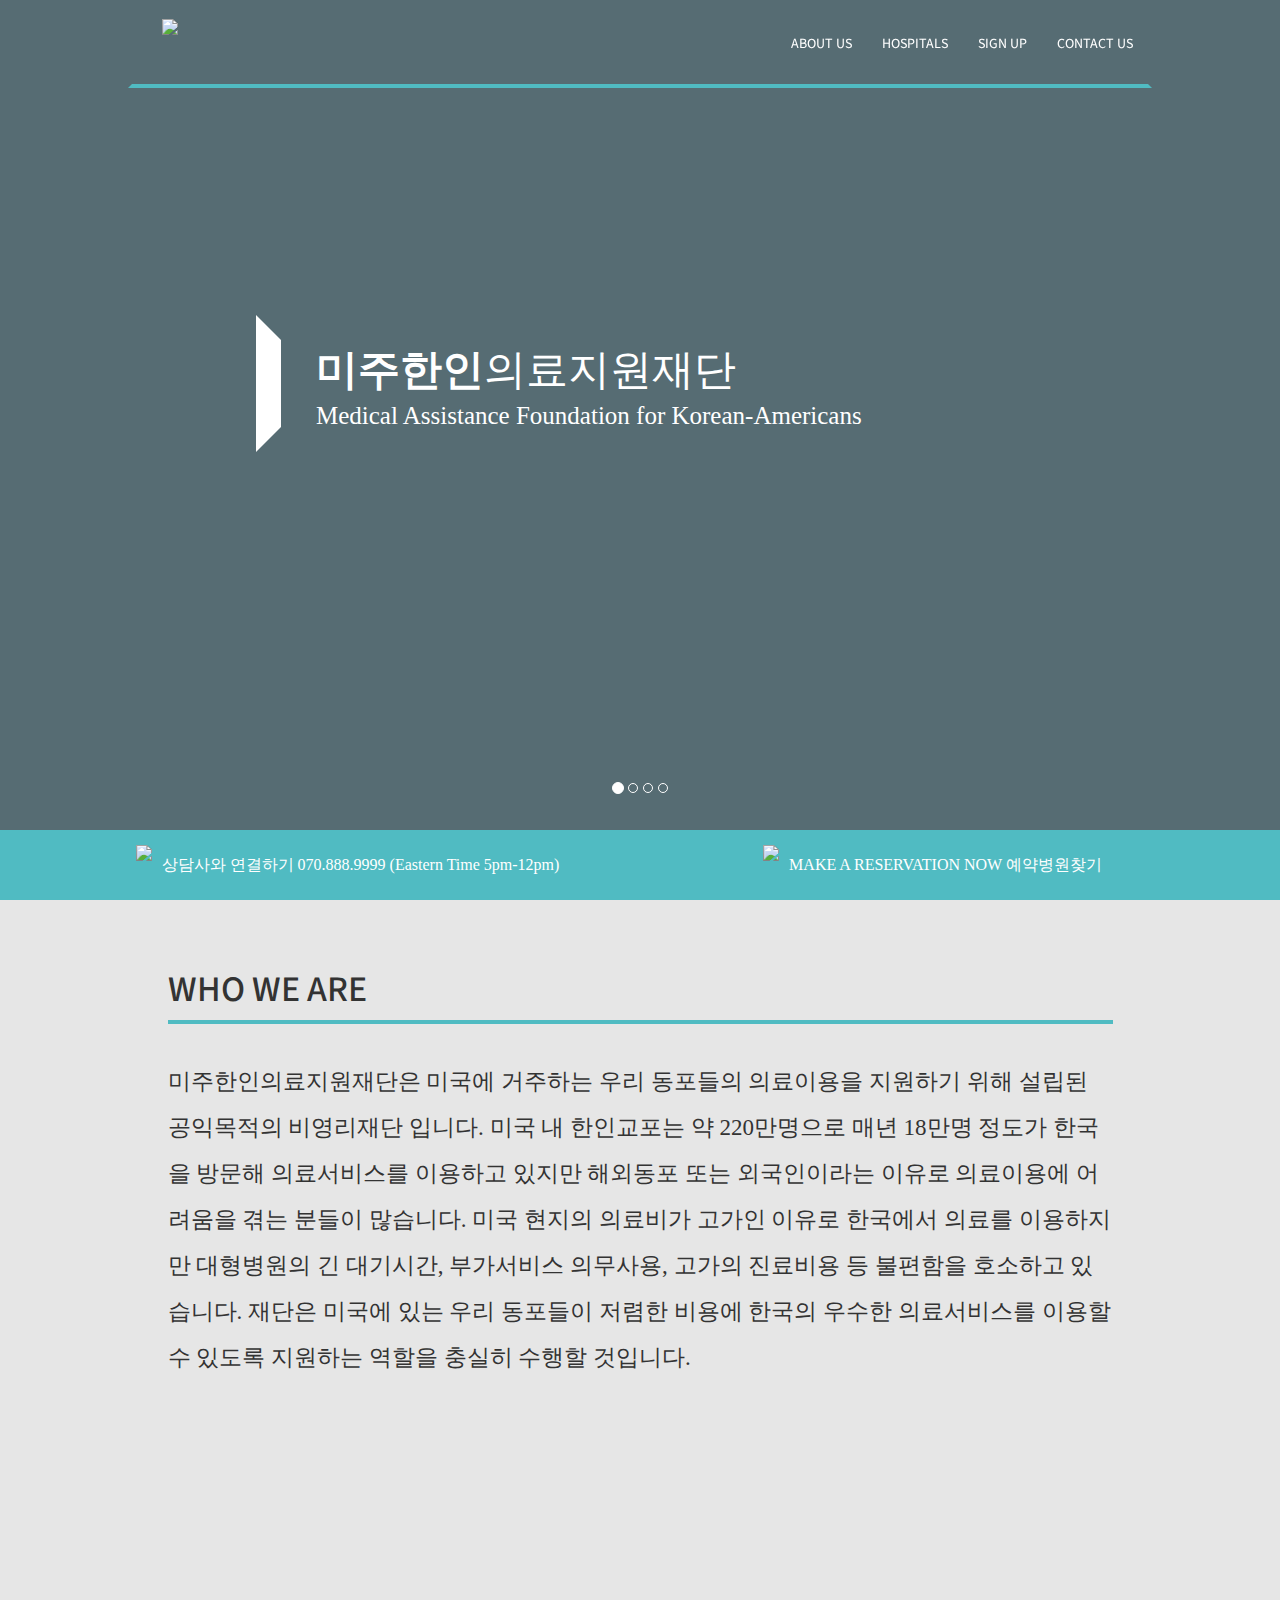
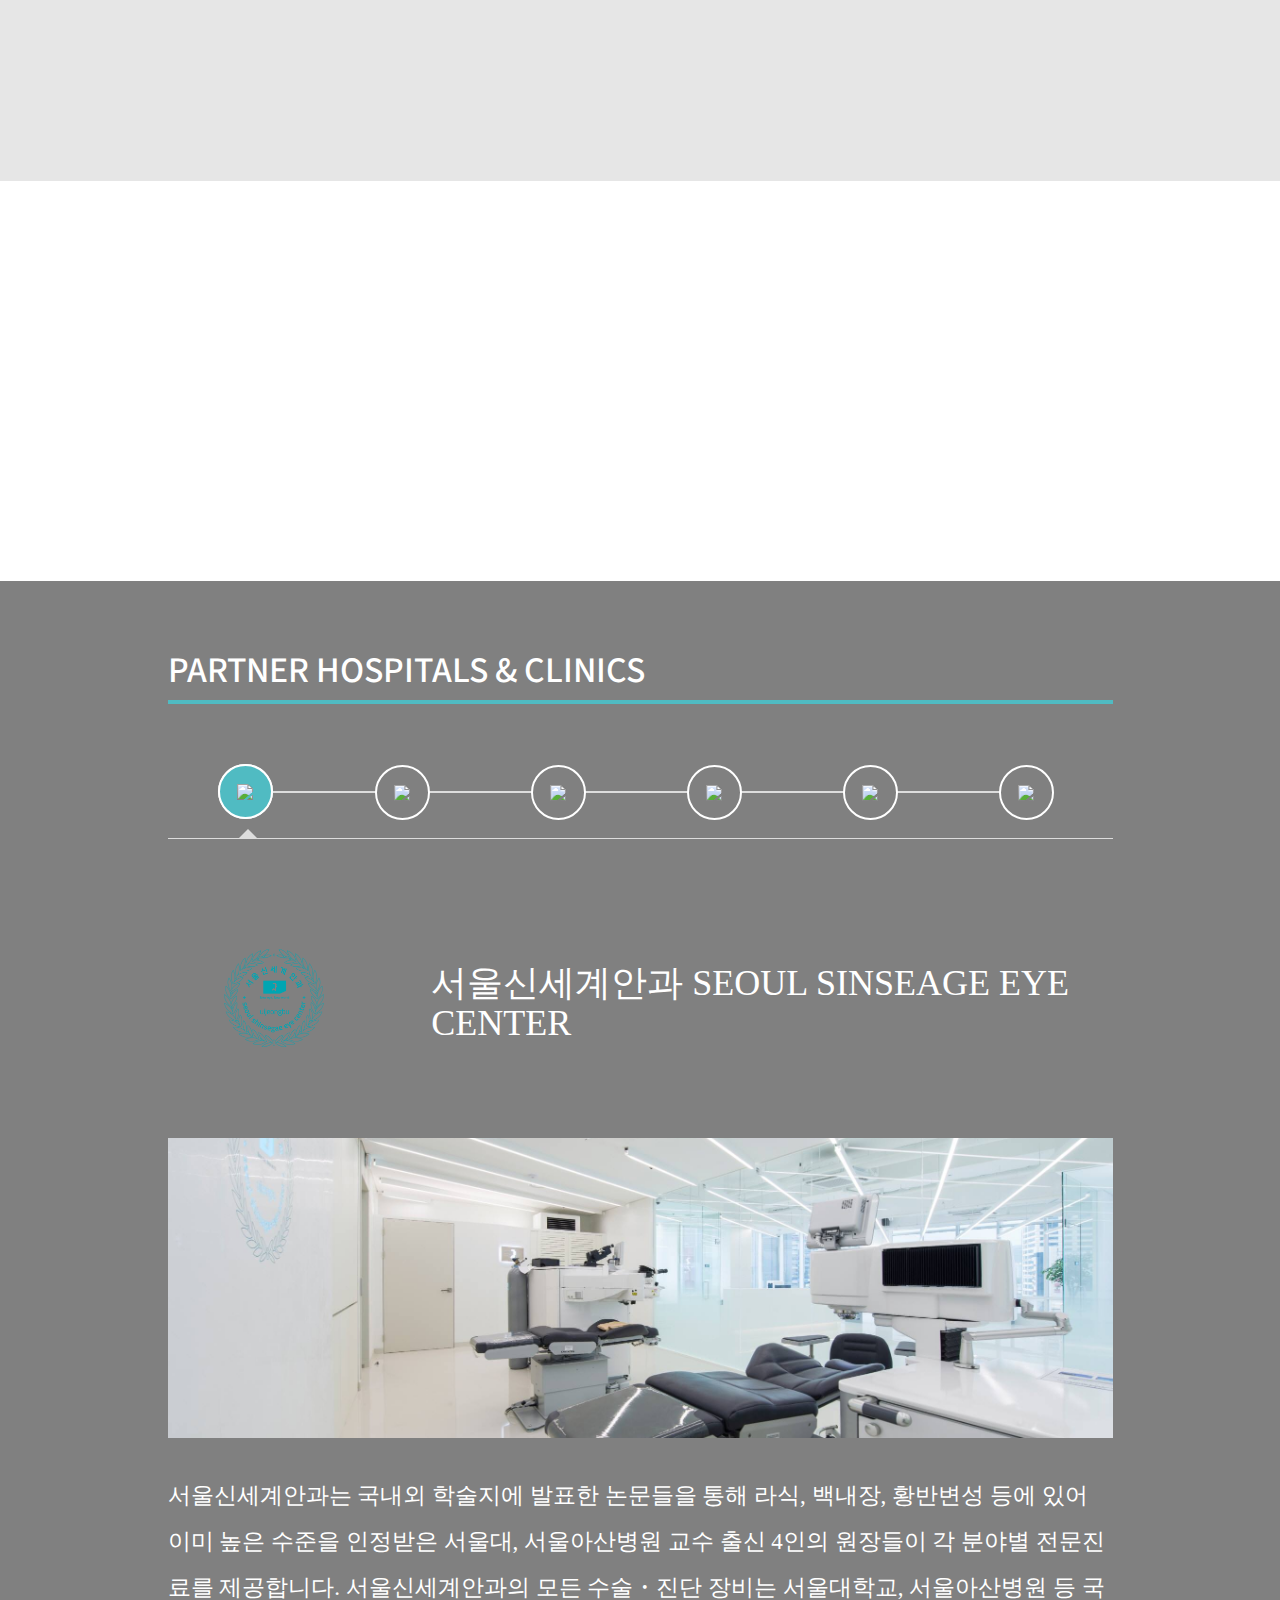
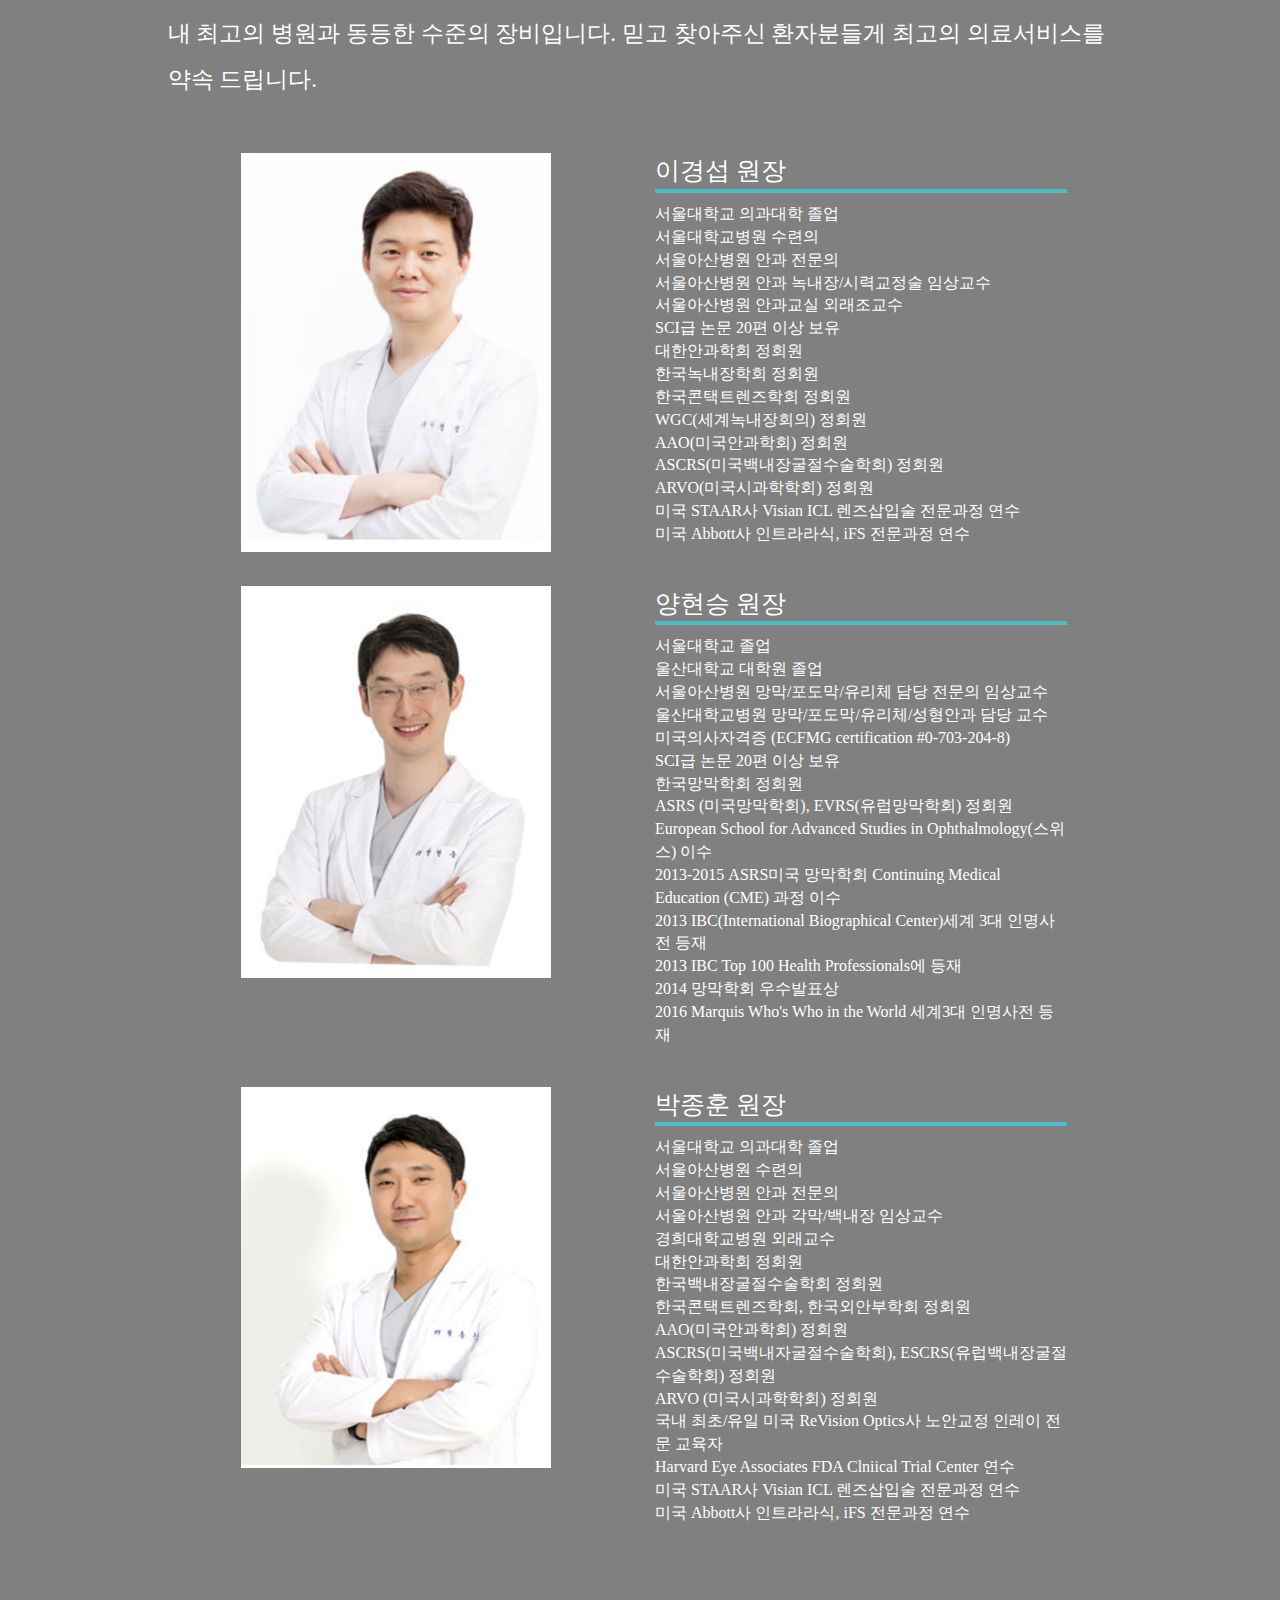
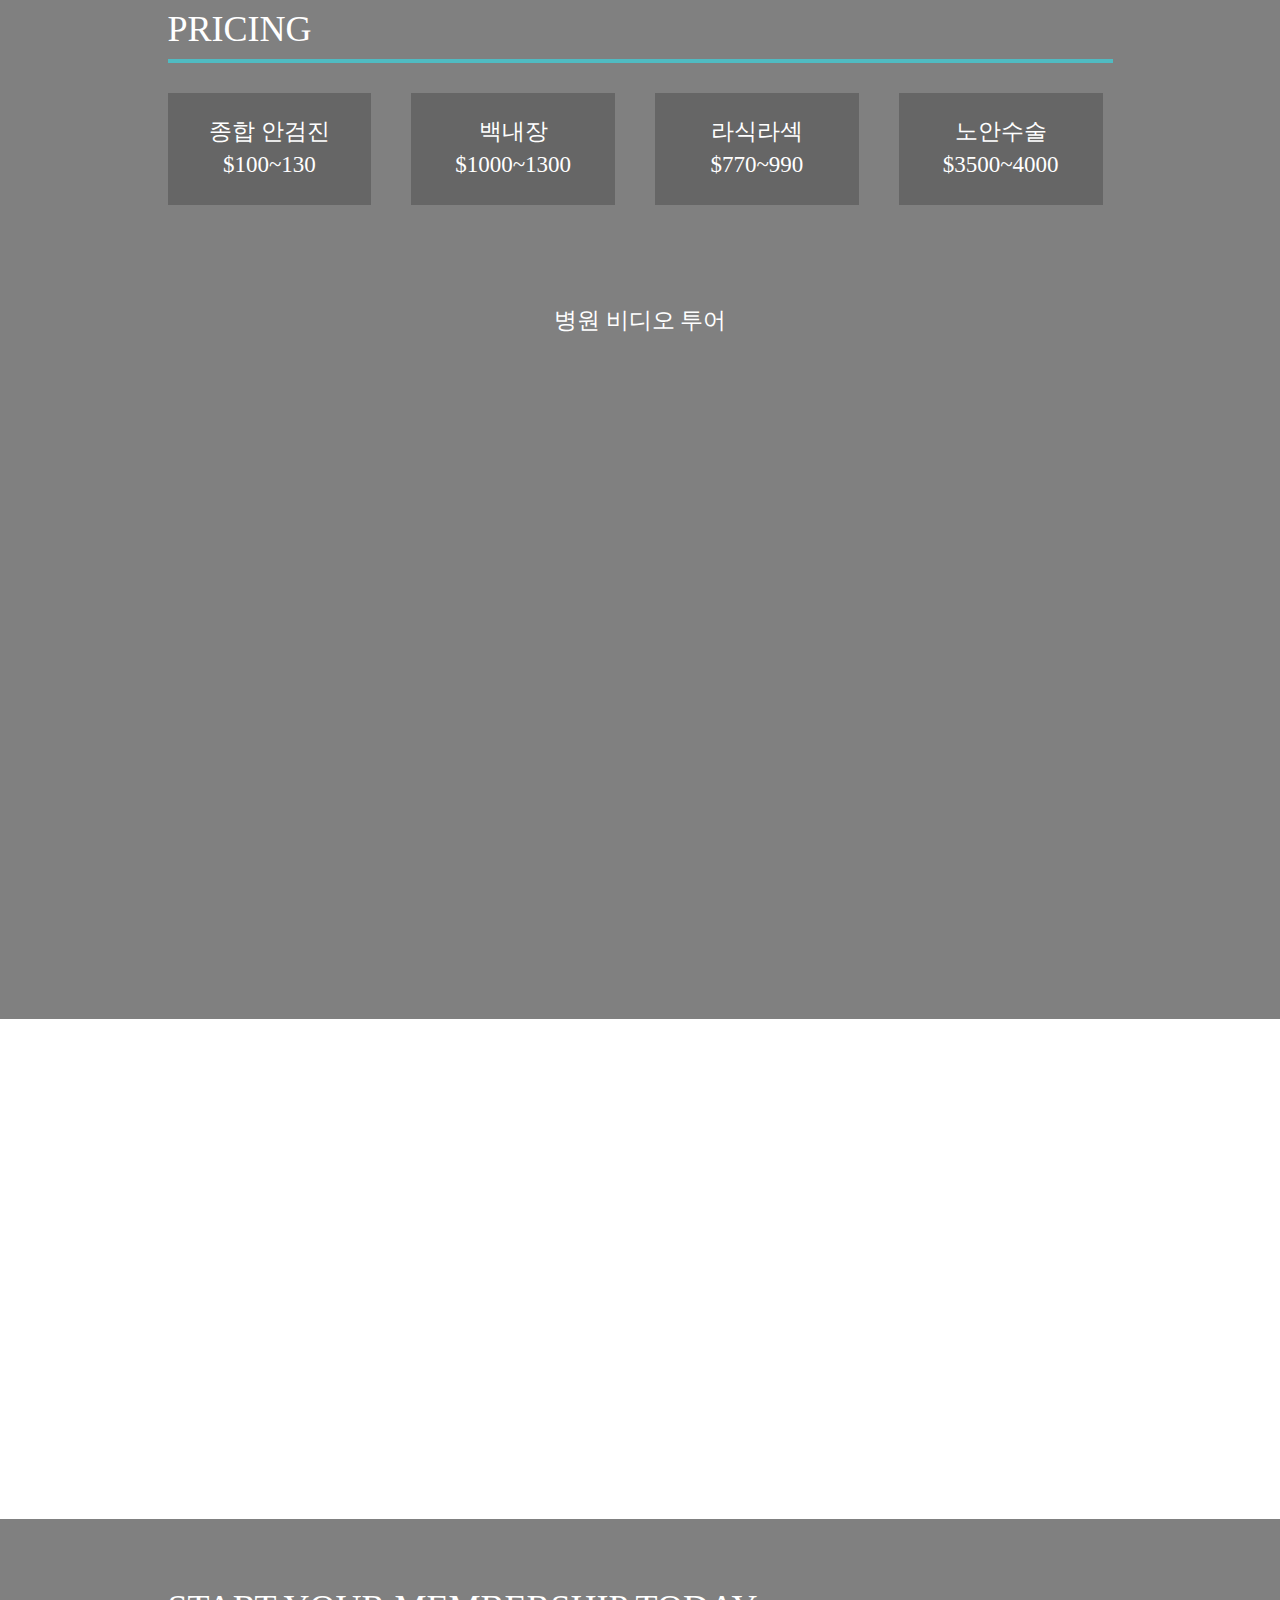
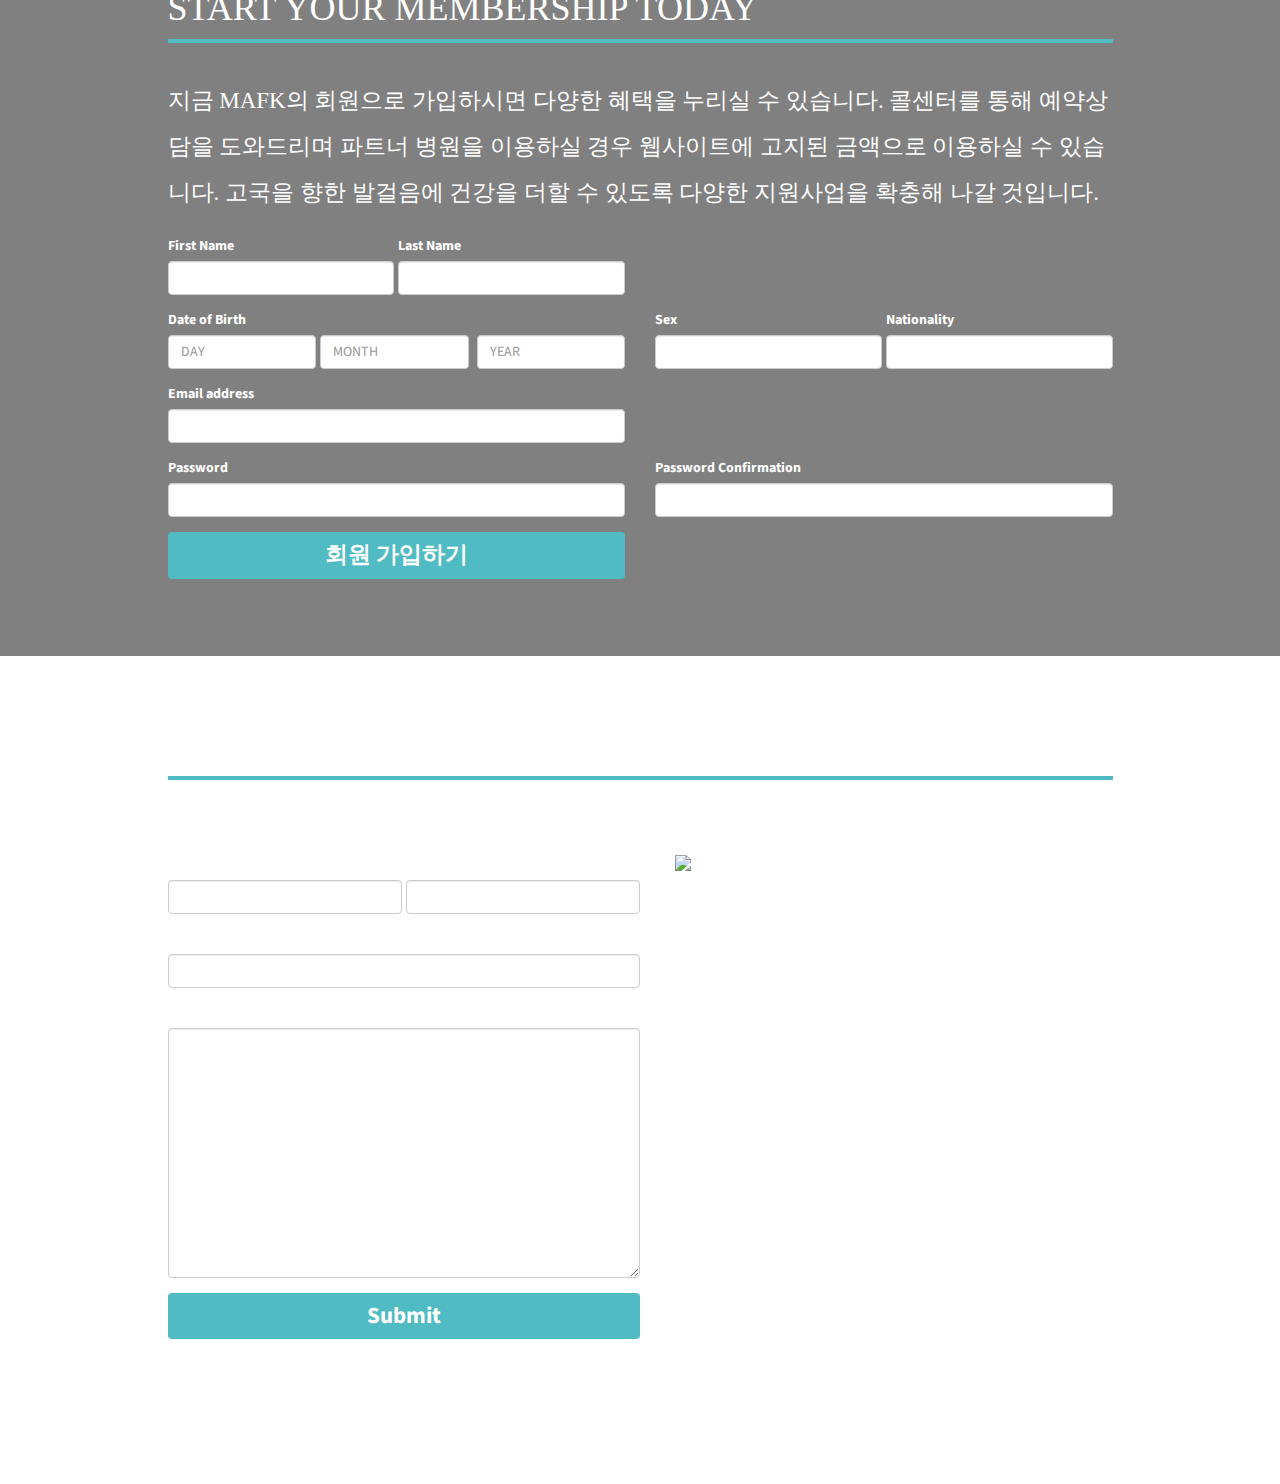
==== commit aa80bc15: "prevented more stuff from breaking on mobile" ====
--- a/index.html
+++ b/index.html
@@ -83,9 +83,13 @@
          <img src="img/carousel-1.jpg" data-color="lightblue" alt="First Image">
          <div class="super-slide-container"></div>
          <div class="overlay-text">
-           <div class="main-slide-container">
+           <div class="hidden-xs hidden-sm main-slide-container">
              <div class="customfont" style="width: 100%;"><b>미주한인</b>의료지원재단</div>
              <div class="hidden-xs hidden-sm" style="width: 100%; line-height: 55%;"><span class="overlay-subtext customfont">Medical Assistance Foundation for Korean-Americans</span></div>
+           </div>
+           <div class="hidden-md hidden-lg main-slide-container-small">
+             <div class="customfont" style="width: 100%;"><b>미주한인</b>의료지원재단</div>
+             <div style="width: 100%; line-height: 55%;"><span class="overlay-subtext-small customfont">Medical Assistance Foundation for Korean-Americans</span></div>
            </div>
          </div>
       </div>
@@ -103,21 +107,41 @@
           </div>
         </div>
 
-       <div class="overlay-text">
+       <div class="hidden-xs hidden-sm overlay-text-low">
          <div class="super-slide-container-3">
            <div class="main-slide-container-3">
+
              <div class="white-font main-slide-description-2 customfont">
                해마다 18만 명의 재미동포가 고국 방문길에 병원을 찾지만<br/>
                외국인이라는 이유로 겪는 차별이나 불편함이 많았습니다.
              </div>
+
            </div>
          </div>
        </div>
+
+       <div class="hidden-md hidden-lg overlay-text">
+         <div class="super-slide-container-3-small">
+           <div class="main-slide-container-3">
+
+             <div class="white-font main-slide-description-2 customfont">
+               해마다 18만 명의 재미동포가 고국 방문길에 병원을 찾지만<br/>
+               외국인이라는 이유로 겪는 차별이나 불편함이 많았습니다.
+             </div>
+
+           </div>
+         </div>
+       </div>
+
+
+
+
       </div>
 
       <div class="item">
         <img src="img/carousel-3.jpg" data-color="firebrick" alt="Second Image">
         <div class="super-slide-container"></div>
+
         <div class="hidden-xs hidden-sm overlay-text-2">
           <div class="super-slide-container-5">
             <div class="main-slide-container-2">
@@ -129,13 +153,26 @@
           </div>
         </div>
 
-        <div class="overlay-text">
+        <div class="hidden-xs hidden-sm overlay-text-low">
           <div class="super-slide-container-4">
             <div style="width: 100%; margin-top: 30px;">
               <span class="white-font customfont" style="font-size: 25px; line-height: 30%; font-weight: lighter;">
                 MAFK는 우리 동포들의 건강증진과 의료이용을 돕기 위해 <br/>
                 설립된 공익목적의 비영리재단입니다.
               </span>
+            </div>
+          </div>
+        </div>
+
+        <div class="hidden-md hidden-lg overlay-text">
+          <div class="super-slide-container-3-small">
+            <div class="main-slide-container-3">
+
+              <div class="white-font main-slide-description-2 customfont">
+                MAFK는 우리 동포들의 건강증진과 의료이용을 돕기 위해 <br/>
+                설립된 공익목적의 비영리재단입니다.
+              </div>
+
             </div>
           </div>
         </div>
@@ -155,7 +192,7 @@
           </div>
         </div>
 
-        <div class="overlay-text">
+        <div class="hidden-xs hidden-sm overlay-text-low">
           <div class="super-slide-container-6">
             <div class="main-slide-container-3">
               <div class="white-font main-slide-description-2 customfont">
@@ -165,6 +202,20 @@
             </div>
           </div>
         </div>
+
+        <div class="hidden-md hidden-lg overlay-text">
+          <div class="super-slide-container-3-small">
+            <div class="main-slide-container-3">
+
+              <div class="white-font main-slide-description-2 customfont">
+                간단한 가입절차를 통해 MAFK 회원으로 등록하시면<br/>
+                최고수준의 전문병원에서 특별우대 혜택을 받으실 수 있습니다.
+              </div>
+
+            </div>
+          </div>
+        </div>
+
       </div>
    </div>
 </div>
@@ -201,7 +252,7 @@
       <div class="row">
         <div class="col-lg-1"></div>
         <div class="col-lg-10 text-center">
-          <h1 style="text-align: left;">PARTNER HOSPITALS &amp; CLINICS</h1>
+          <h1 class="section-title">PARTNER HOSPITALS &amp; CLINICS</h1>
           <div style="height: 4px; width: 100%;">
             <div class="blue-divider"></div>
           </div>
@@ -257,16 +308,25 @@
               </div>
               <div class="tab-content">
                 <div class="tab-pane fade in active" id="home">
-                  <div class="flex-container pricing-container">
-                    <div class="hospital-logo-container">
-                      <img src="img/seoul-shinsegae-logo.png" class="hospital-logo-image"/>
-                    </div>
-                    <div class="hospital-name-container">
-                      <h1 class="hospital-name customfont">
-                        서울신세계안과 SEOUL SINSEAGE EYE CENTER
-                      </h1>
-                    </div>
-                  </div>
+                  <div class="row">
+                    <div class="col-xs-12 col-sm-3">
+                      <div class="flex-container pricing-container">
+                        <div class="hospital-logo-container">
+                          <img src="img/seoul-shinsegae-logo.png" class="hospital-logo-image"/>
+                        </div>
+                      </div>
+                    </div>
+                    <div class="col-xs-12 col-sm-9">
+                      <div class="flex-container pricing-container">
+                        <div class="hospital-name-container">
+                          <h1 class="hospital-name customfont">
+                            서울신세계안과 SEOUL SINSEAGE EYE CENTER
+                          </h1>
+                        </div>
+                      </div>
+                    </div>
+                  </div>
+
                   <div class="seoul-shinsegae-image"></div>
                   <p class="lead description-text customfont">
                     서울신세계안과는 국내외 학술지에 발표한 논문들을 통해 라식, 백내장, 황반변성 등에 있어 이미 높은 수준을 인정받은 서울대, 서울아산병원 교수 출신 4인의 원장들이 각 분야별 전문진료를 제공합니다. 서울신세계안과의 모든 수술・진단 장비는 서울대학교, 서울아산병원 등 국내 최고의 병원과 동등한 수준의 장비입니다. 믿고 찾아주신 환자분들게 최고의 의료서비스를 약속 드립니다.
@@ -318,7 +378,7 @@
                       <div class="flex-container pricing-container">
                         <div class="doctor-description-container">
                           <p class="doctor-name customfont">양현승 원장</p>
-                          <p class="customfont" style="font-size: 16px;">
+                          <p class="customfont doctor-credentials">
                             서울대학교 졸업<br/>
                             울산대학교 대학원 졸업<br/>
                             서울아산병원 망막/포도막/유리체 담당 전문의 임상교수<br/>
@@ -351,7 +411,7 @@
                       <div class="flex-container pricing-container">
                         <div class="doctor-description-container">
                           <p class="doctor-name customfont">박종훈 원장</p>
-                          <p class="customfont" style="font-size: 16px;">
+                          <p class="customfont doctor-credentials">
                             서울대학교 의과대학 졸업<br/>
                             서울아산병원 수련의<br/>
                             서울아산병원 안과 전문의<br/>
@@ -379,8 +439,8 @@
 
 
 
-                  <h1 class="pricing-label customfont">PRICING</h1>
-                  <div style="height: 4px; width: 100%;">
+                  <h1 class="pricing-label customfont section-title">PRICING</h1>
+                  <div class="blue-divider-container">
                     <div class="blue-divider"></div>
                   </div>
 
@@ -510,8 +570,8 @@
       <div class="row">
         <div class="col-lg-1"></div>
         <div class="col-lg-10 text-center">
-          <h1 class="customfont" style="text-align: left; color: white;">START YOUR MEMBERSHIP TODAY</h1>
-          <div style="height: 4px; width: 100%;">
+          <h1 class="customfont section-title">START YOUR MEMBERSHIP TODAY</h1>
+          <div style="blue-divider-container">
             <div class="blue-divider"></div>
           </div>
           <p class="lead description-text white-font customfont">
@@ -644,7 +704,7 @@
       <div class="row">
         <div class="col-lg-1"></div>
         <div class="col-lg-10 text-center">
-          <h1 class="customfont" style="text-align: left; color: white;">CONTACT</h1>
+          <h1 class="customfont section-title">CONTACT</h1>
           <div style="height: 4px; width: 100%; margin-bottom: 50px;">
             <div class="blue-divider"></div>
           </div>
--- a/css/stylish-portfolio.css
+++ b/css/stylish-portfolio.css
@@ -141,7 +141,7 @@
 }
 
 .hospital-logo-image {
-  width: 75px;
+  width: 100px;
 }
 
 .pricing-label {
@@ -150,7 +150,7 @@
 
 .hospital-logo-container {
   flex-grow: 1;
-  padding-top: 26px;
+  padding-top: 30px;
 }
 
 .hospital-name-container {
@@ -169,7 +169,13 @@
 
 .doctor-name {
   font-size: 25px;
+  width: 90%;
   border-bottom: 4px solid #50BBC2;
+}
+
+.doctor-credentials {
+  font-size: 16px;
+  width: 90%;
 }
 
 .pricing-left-container {
@@ -426,8 +432,8 @@
 }
 
 .hospital-icon-styling {
-  width: 55px;
-  padding-bottom: 10px;
+  width: 40px;
+  padding-bottom: 7px;
 }
 
 .overlay-text {
@@ -437,6 +443,16 @@
   position:absolute;
   text-align:center;
   top: 35%;
+  width: 100%
+}
+
+.overlay-text-low {
+  color: white;
+  font-size: 3em;
+  left: 0;
+  position:absolute;
+  text-align:center;
+  top: 55%;
   width: 100%
 }
 
@@ -468,6 +484,13 @@
   border-style: solid;
   border-width: 25px;
   border-left-color: #ffffff;
+}
+
+.main-slide-container-small {
+  width: 100%;
+  margin: 0 auto;
+  text-align: center;
+  font-size: 30px;
 }
 
 .super-slide-container-2 {
@@ -490,6 +513,14 @@
   border-right-color: #ff0000;
 }
 
+.super-slide-container-3-small {
+  width: 100%;
+  margin: 0 auto;
+  text-align: left;
+  line-height: 70%;
+  padding: 0 20px;
+}
+
 .super-slide-container-4 {
   width: 80%;
   margin: 0 auto;
@@ -523,7 +554,7 @@
 }
 
 .main-slide-description-2 {
-  font-size: 25px;
+  font-size: 28px;
   line-height: 130%;
   font-weight: lighter;
 }
@@ -548,6 +579,11 @@
   font-size: 25px;
 }
 
+.overlay-subtext-small {
+  color: white;
+  font-size: 22px;
+}
+
 .navbar-nav li a {
  line-height: 50px; /* needs to match height of logo image */
 }
@@ -594,6 +630,16 @@
 
 .resize-input-box {
   height: 70px;
+}
+
+.blue-divider-container {
+  height: 4px;
+  width: 100%;
+}
+
+.section-title {
+  text-align: left;
+  color: white;
 }
 
 .blue-divider {
@@ -772,9 +818,9 @@
 }
 
 span.round-tabs{
-    width: 70px;
-    height: 70px;
-    line-height: 70px;
+    width: 55px;
+    height: 55px;
+    line-height: 55px;
     display: inline-block;
     border-radius: 100px;
     background: #808080;
@@ -887,7 +933,7 @@
     margin: 0 auto;
     bottom: 0px;
     border: 5px solid transparent;
-    border-bottom-color: #ddd;
+    border-bottom-color: transparent;
     transition:0.1s ease-in-out;
 
 }
@@ -903,8 +949,8 @@
 
 }
 .nav-tabs > li a{
-   width: 62px;
-   height: 70px;
+   width: 55px;
+   height: 55px;
    margin: 20px auto;
    border-radius: 100%;
    padding: 0;
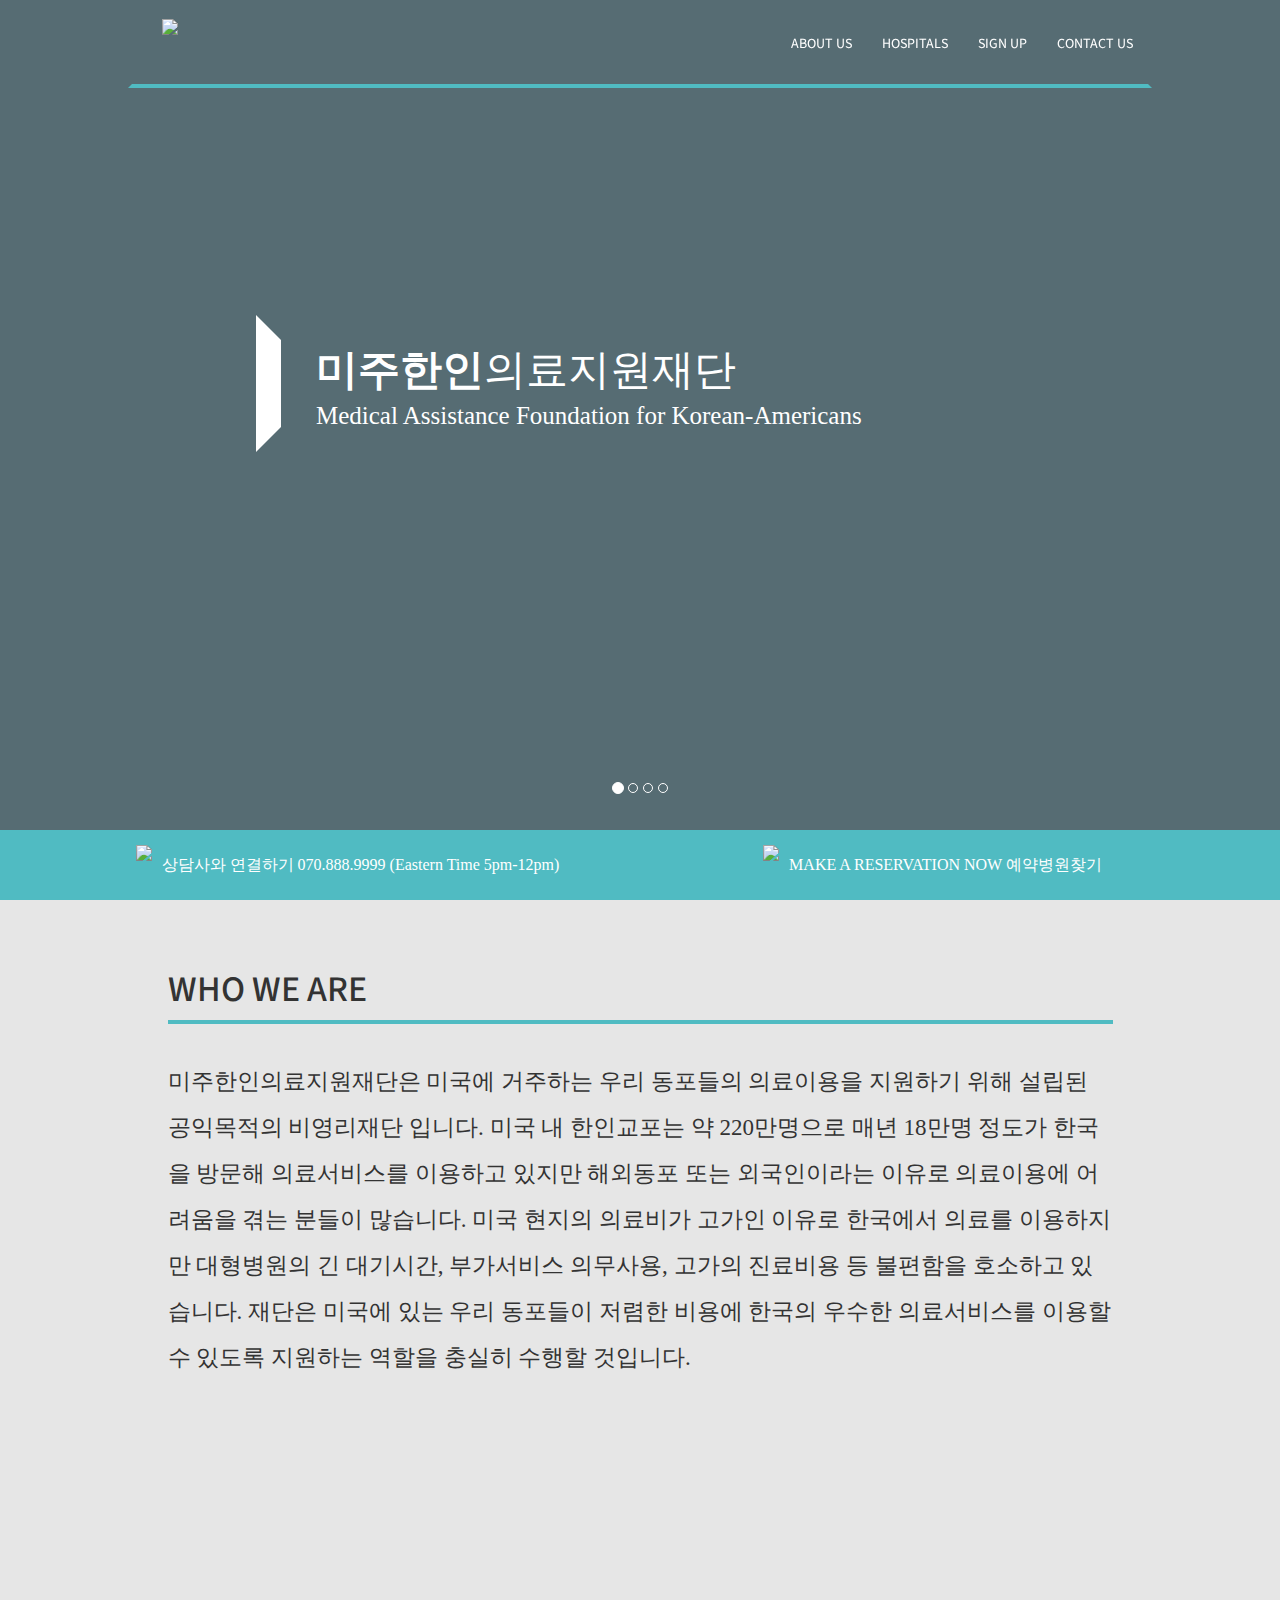
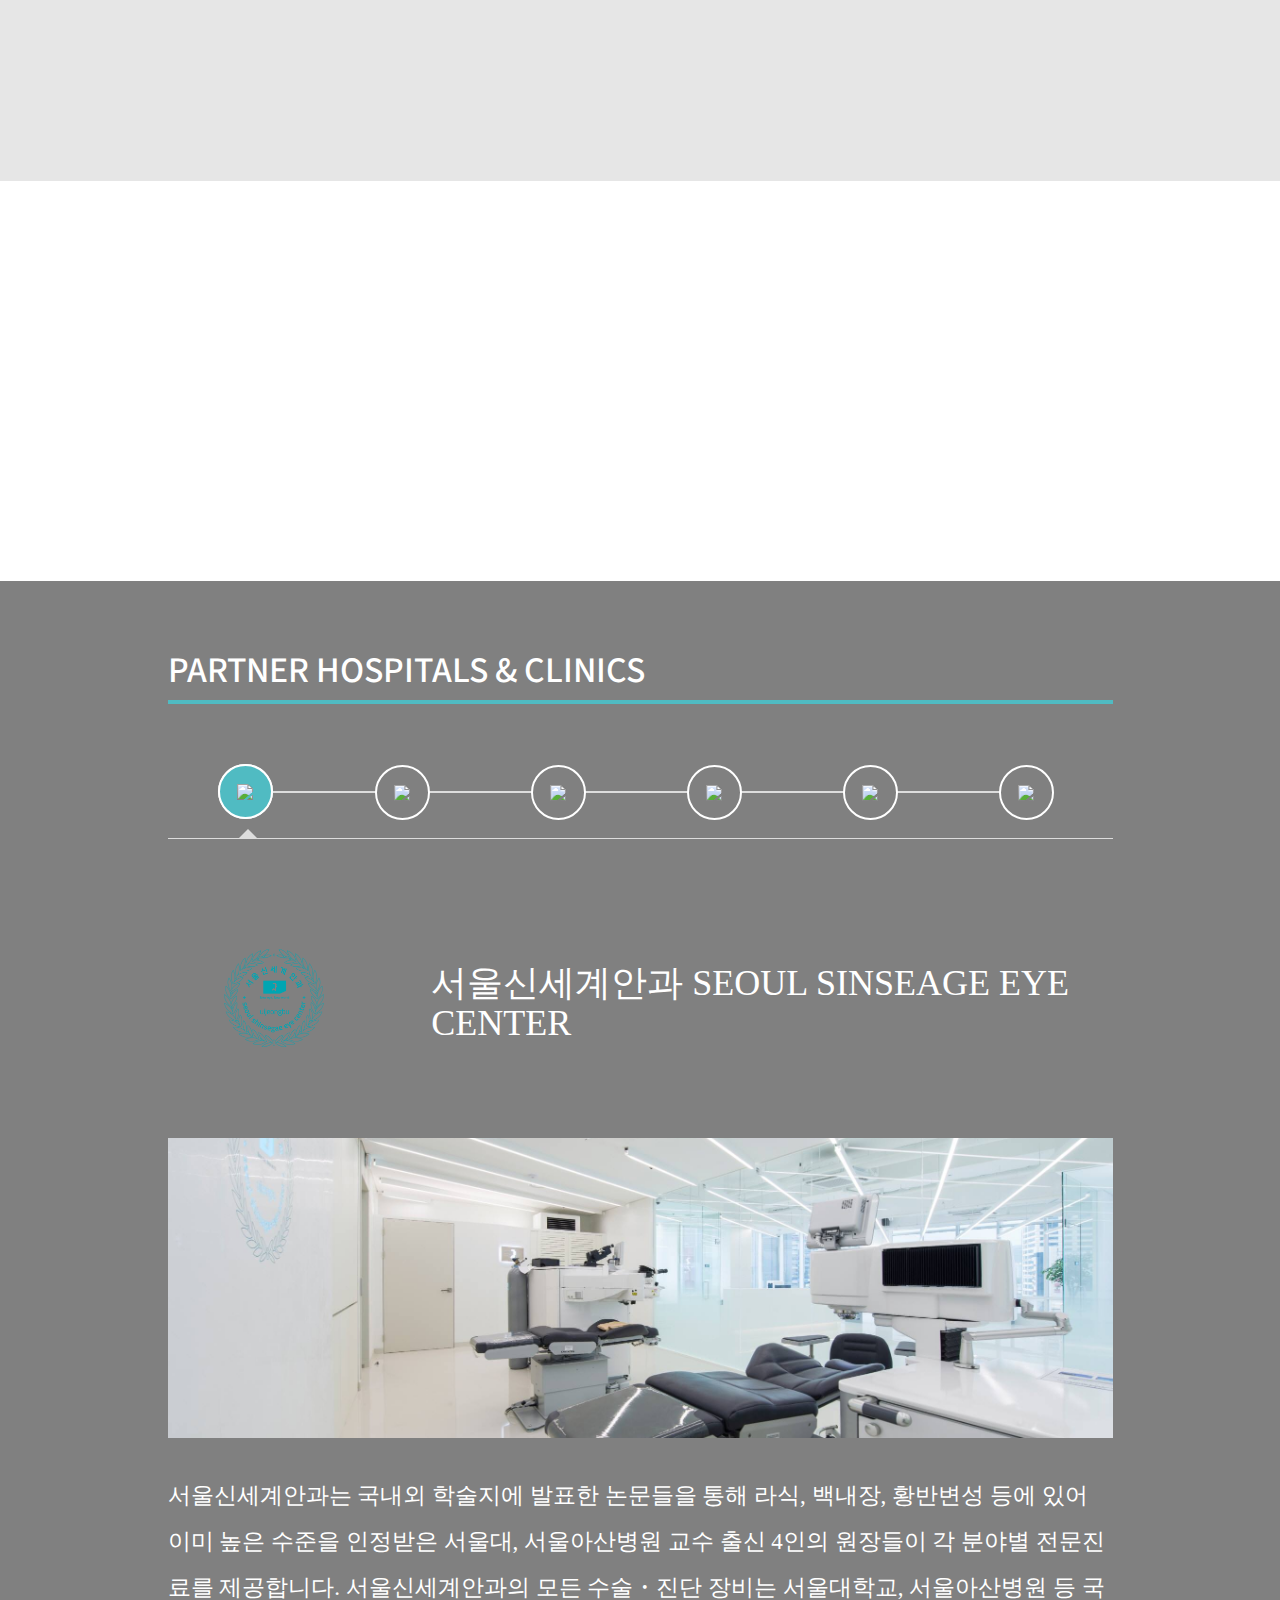
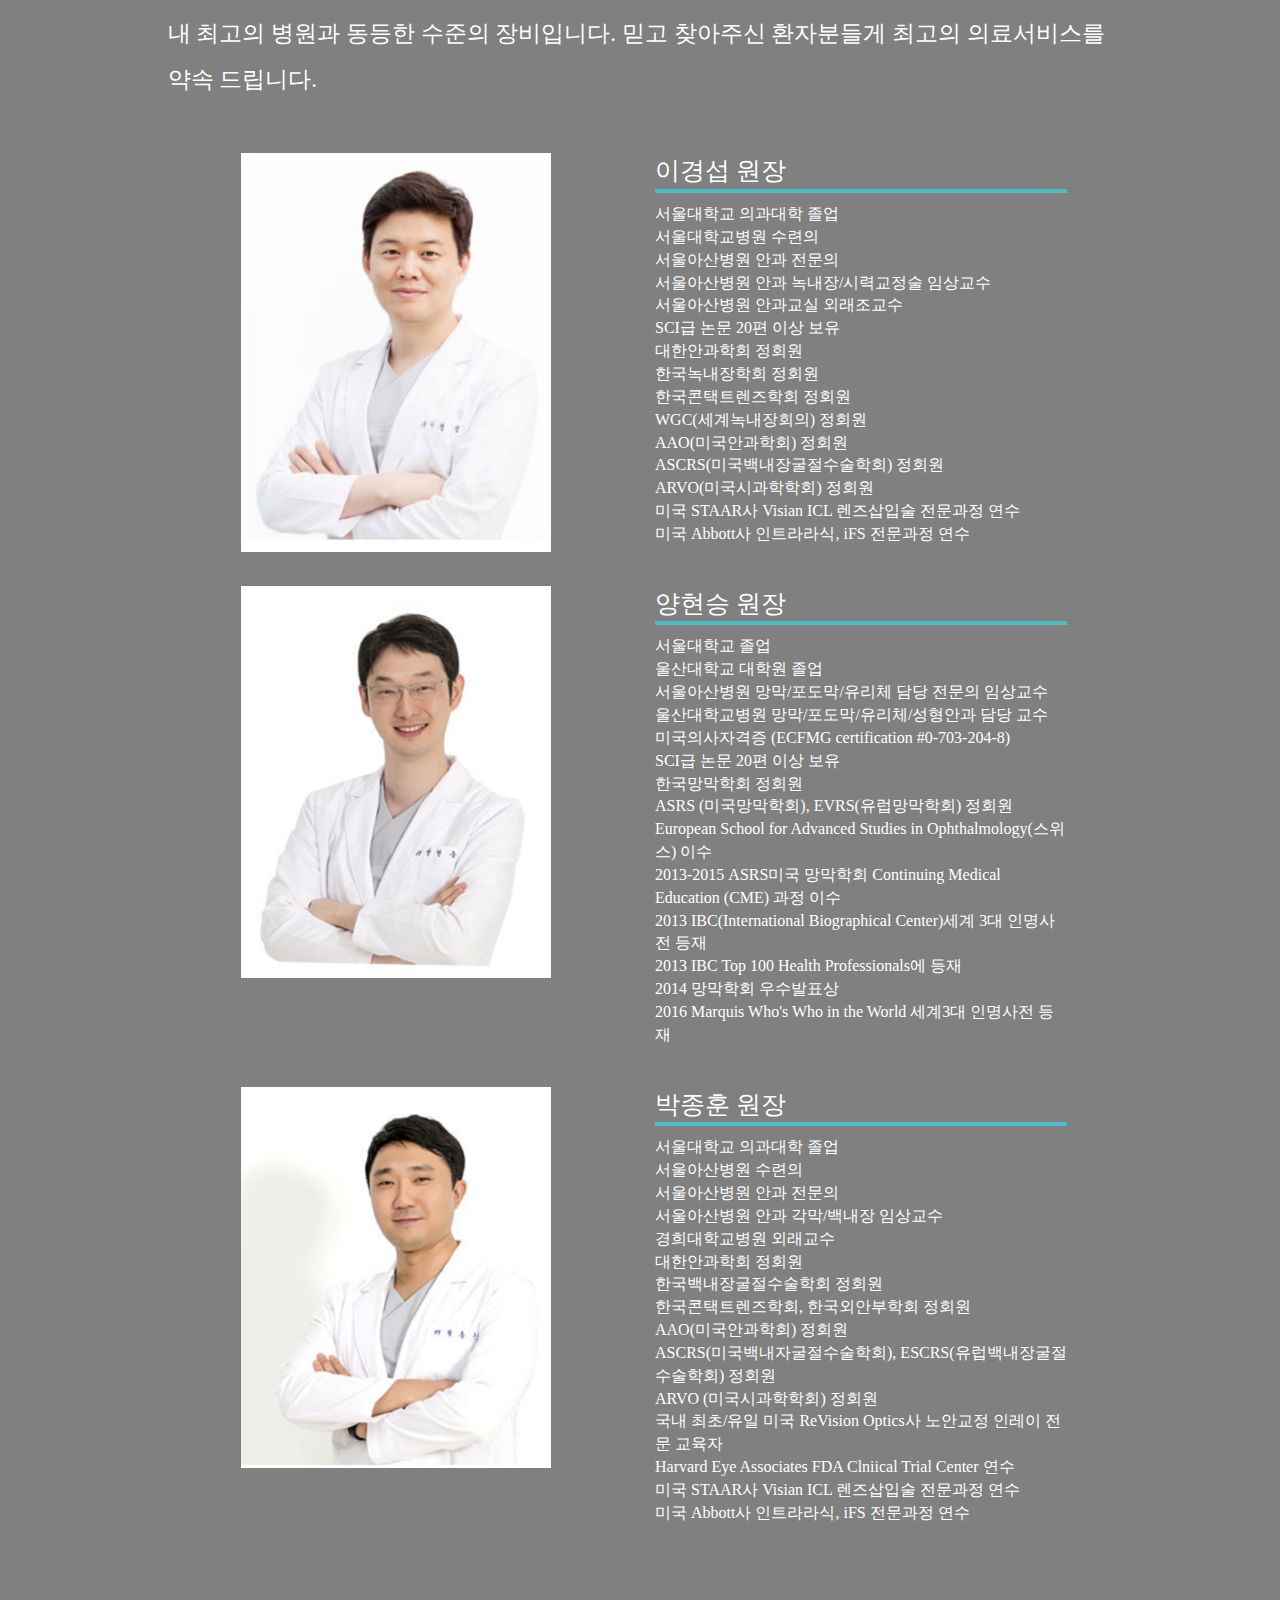
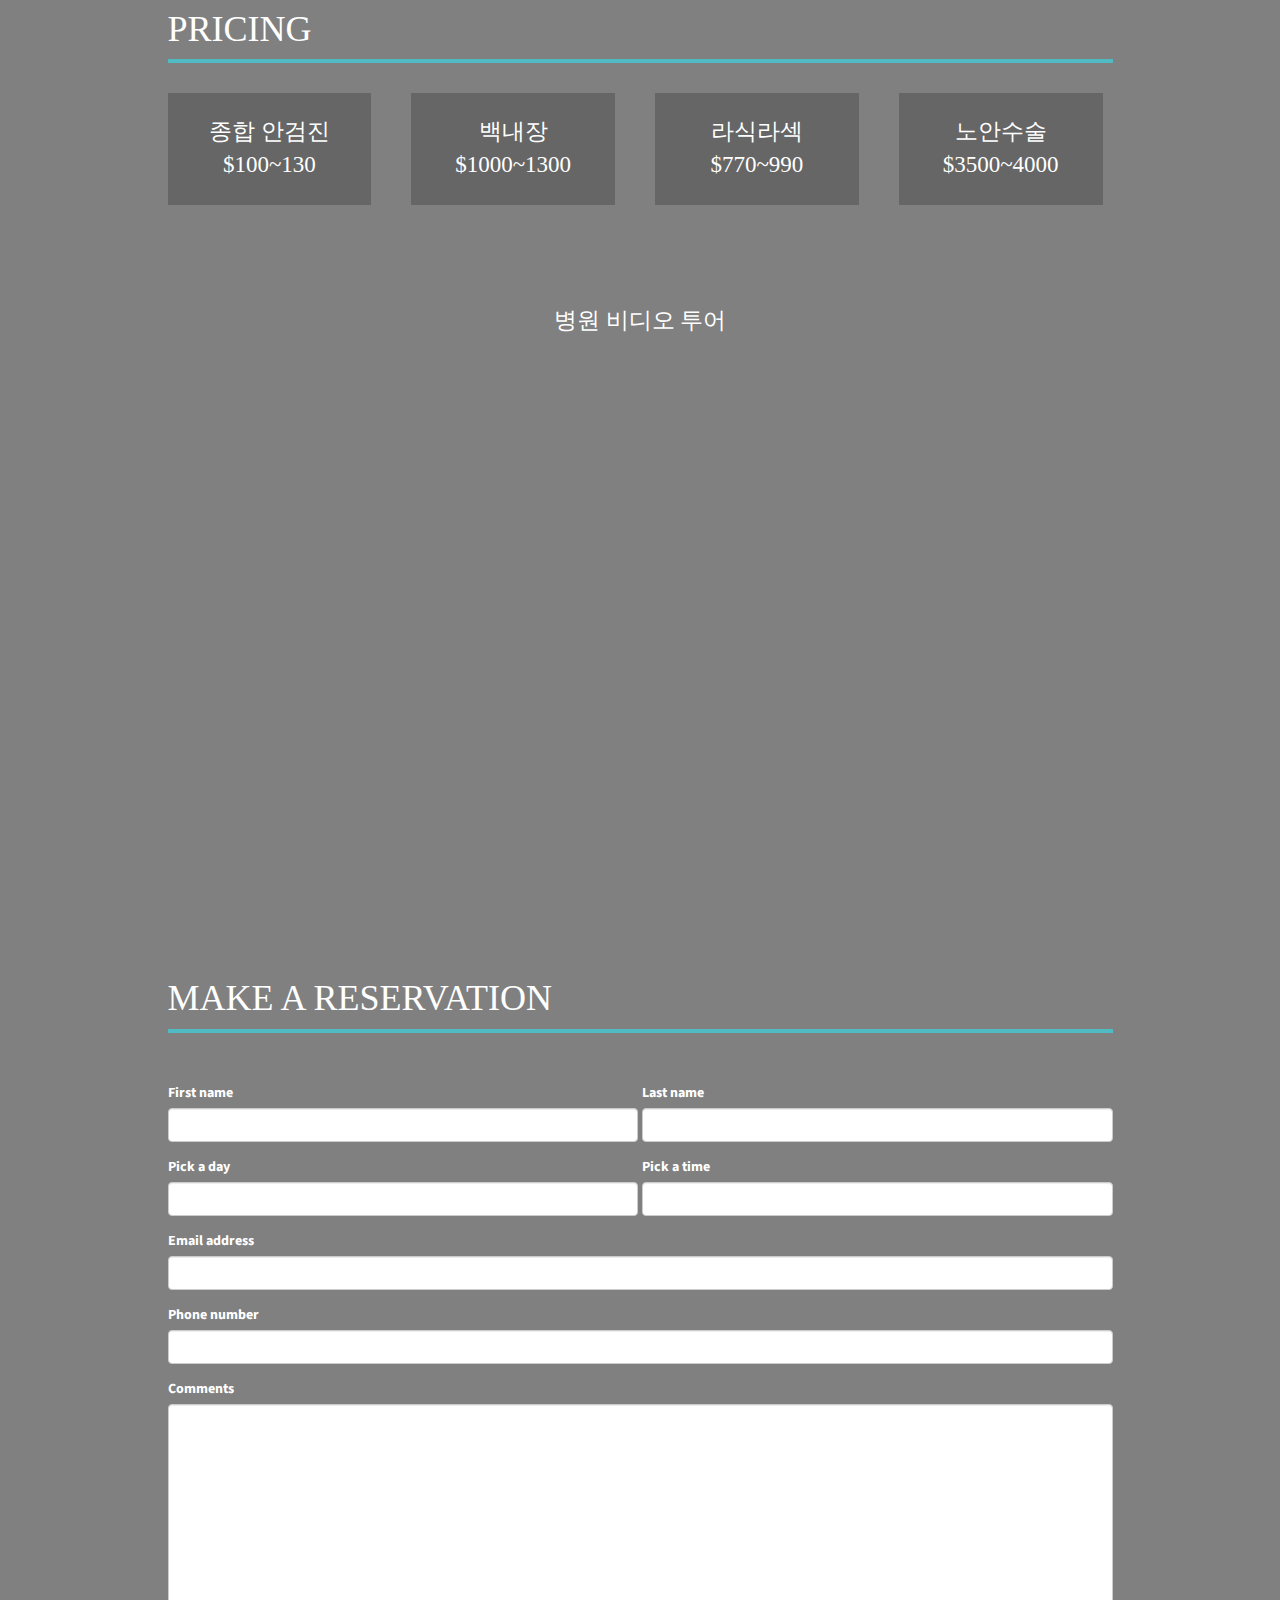
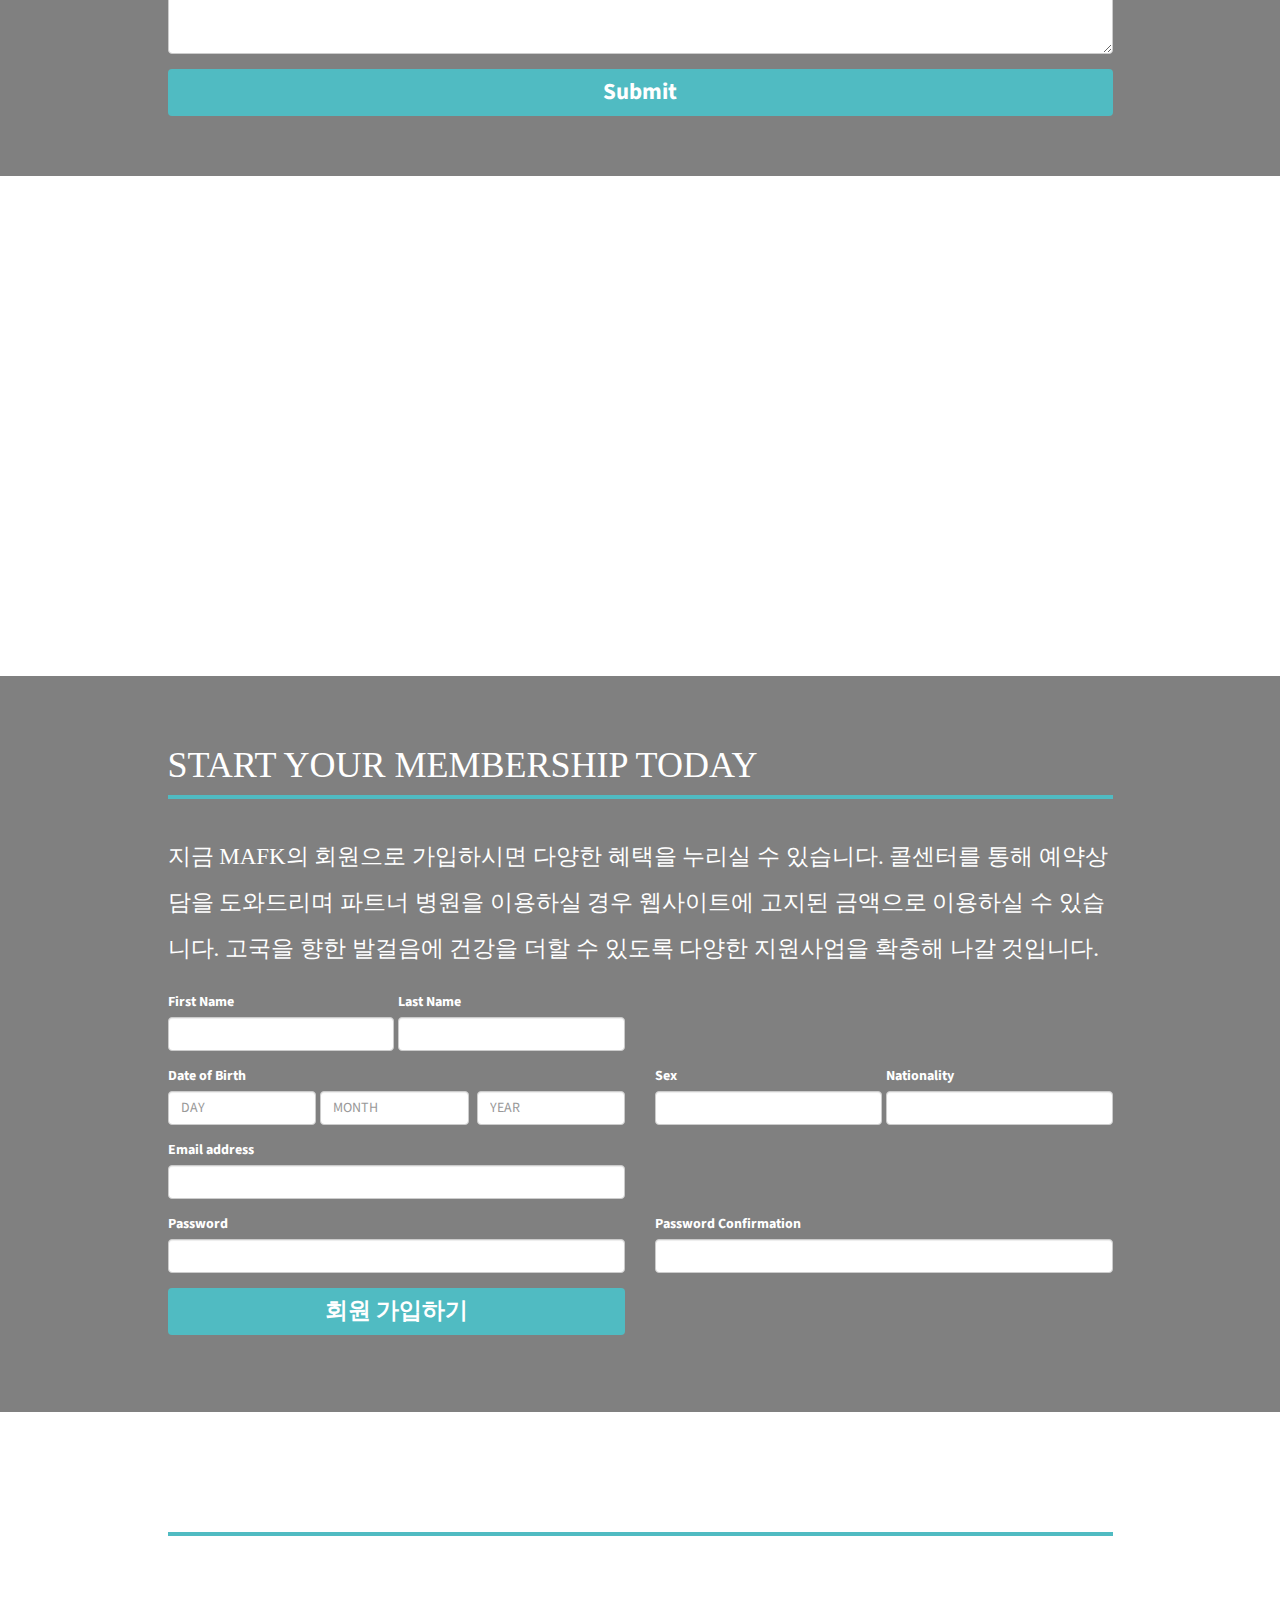
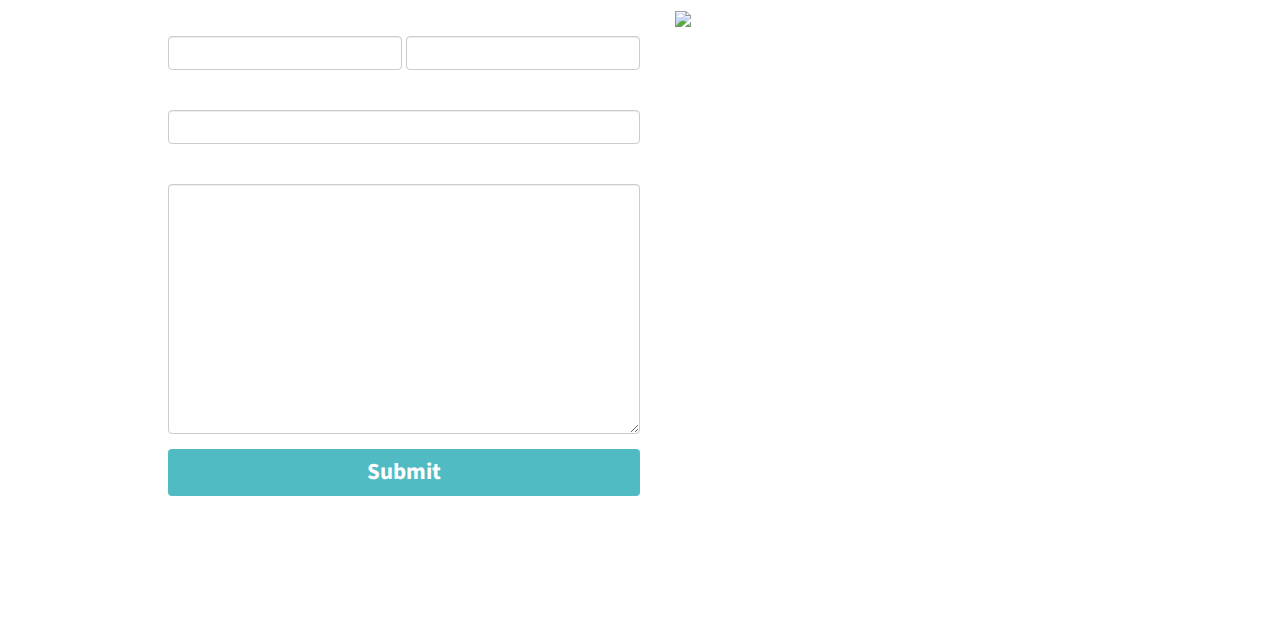
==== commit acc8b056: "added a simple reservation form" ====
--- a/index.html
+++ b/index.html
@@ -23,6 +23,14 @@
   <![endif]-->
   <!-- jQuery -->
   <script src="js/jquery.js"></script>
+  <!-- Import jQuery UI -->
+  <link href="vendor/jquery-ui-1.12.1.custom/jquery-ui.min.css" rel="stylesheet">
+  <link href="vendor/jquery-ui-1.12.1.custom/jquery-ui.structure.min.css" rel="stylesheet">
+  <link href="vendor/jquery-ui-1.12.1.custom/jquery-ui.theme.min.css" rel="stylesheet">
+  <script src="vendor/jquery-ui-1.12.1.custom/jquery-ui.min.js"></script>
+  <!-- Import jQuery Timepicker -->
+  <link href="vendor/jquery-timepicker/jquery.timepicker.css" rel="stylesheet">
+  <script src="vendor/jquery-timepicker/jquery.timepicker.min.js"></script>
 </head>
 
 <body>
@@ -262,7 +270,7 @@
                 <ul class="nav nav-tabs" id="myTab">
                   <div class="liner"></div>
                   <li class="active">
-                    <a href="#home" data-toggle="tab" title="Ophthalmology">
+                    <a href="#ophthalmology" data-toggle="tab" title="Ophthalmology">
                       <span class="round-tabs one">
                         <img src="img/icon_eye.png" class="hospital-icon-styling"/>
                       </span>
@@ -307,7 +315,7 @@
                 </ul>
               </div>
               <div class="tab-content">
-                <div class="tab-pane fade in active" id="home">
+                <div class="tab-pane fade in active" id="ophthalmology">
                   <div class="row">
                     <div class="col-xs-12 col-sm-3">
                       <div class="flex-container pricing-container">
@@ -498,7 +506,72 @@
                   <div class="embed-responsive embed-responsive-16by9 video-spacing">
                     <iframe width="560" height="315" src="https://www.youtube.com/embed/VyNOf-DxlYo" frameborder="0" allowfullscreen></iframe>
                   </div>
-                </div>
+
+                  <!-- Reservation form for Seoul Shinsegae -->
+                  <div class="row">
+                    <div class="col-lg-12 text-center">
+                      <h1 class="customfont section-title">MAKE A RESERVATION</h1>
+                      <div style="height: 4px; width: 100%; margin-bottom: 50px;">
+                        <div class="blue-divider"></div>
+                      </div>
+                      <div class="row">
+                        <div class="col-md-12">
+                          <form>
+                            <div class="flex-container">
+                              <div class="first-name-container">
+                                <div class="form-group signup-input-label">
+                                  <label for="exampleInputEmail1">First name</label>
+                                  <input type="email" class="form-control" id="exampleInputEmail1" aria-describedby="emailHelp">
+                                </div>
+                              </div>
+                              <div class="last-name-container">
+                                <div class="form-group signup-input-label">
+                                  <label for="exampleInputEmail1">Last name</label>
+                                  <input type="email" class="form-control" id="exampleInputEmail1" aria-describedby="emailHelp">
+                                </div>
+                              </div>
+                            </div>
+                            <div class="flex-container">
+                              <div class="first-name-container">
+                                <div class="form-group signup-input-label">
+                                  <label for="exampleInputEmail1">Pick a day</label>
+                                  <input type="text" class="form-control" id="pickDay" aria-describedby="pickDay">
+                                </div>
+                              </div>
+                              <div class="last-name-container">
+                                <div class="form-group signup-input-label">
+                                  <label for="exampleInputEmail1">Pick a time</label>
+                                  <input type="email" class="form-control" id="pickTime" aria-describedby="pickTime">
+                                </div>
+                              </div>
+                            </div>
+                            <div class="form-group signup-input-label">
+                              <label for="exampleInputEmail1">Email address</label>
+                              <input type="email" class="form-control" id="exampleInputEmail1" aria-describedby="emailHelp">
+                            </div>
+                            <div class="form-group signup-input-label">
+                              <label for="exampleInputEmail1">Phone number</label>
+                              <input type="email" class="form-control" id="exampleInputEmail1" aria-describedby="emailHelp">
+                            </div>
+                            <div class="form-group signup-input-label">
+                              <label for="inputPassword">Comments</label>
+                              <textarea class="form-control" style="min-height: 250px;" id="exampleTextarea" rows="3"></textarea>
+                            </div>
+                            <button type="submit" class="btn docandme-blue-background white-font signup-button">Submit</button>
+                          </form>
+                        </div>
+                      </div>
+                    </div>
+                  </div>
+                </div>
+
+                <script>
+                  $( function() {
+                    $( "#pickDay" ).datepicker();
+                    $('#pickTime').timepicker({ 'scrollDefault': 'now' });
+                  } );
+                </script>
+
                 <div class="tab-pane fade" id="profile">
                   <h3 class="head text-center">Create a Bootsnipp<sup>™</sup> Profile</h3>
                   <p class="narrow text-center">
@@ -548,9 +621,6 @@
             </div>
           </div>
         </div>
-         <script>
-           $(function(){$('a[title]').tooltip();});
-         </script>
         </div>
         <div class="col-lg-1"></div>
       </div>
@@ -759,7 +829,7 @@
     </div>
   </section>
 
-  <div style="width: 100%; height: 70px;"></div>
+  <div class="page-spacer"></div>
 
   <script async src="js/docandme-iframe.js"></script>
 
@@ -768,6 +838,8 @@
 
   <!-- Custom Theme JavaScript -->
   <script>
+  // controls the icon tabs for hospital pages
+  $(function(){$('a[title]').tooltip();});
   // Closes the sidebar menu
   $("#menu-close").click(function(e) {
       e.preventDefault();
--- a/css/stylish-portfolio.css
+++ b/css/stylish-portfolio.css
@@ -464,6 +464,11 @@
   text-align:center;
   top: 20%;
   width: 100%
+}
+
+.page-spacer {
+  width: 100%;
+  height: 70px;
 }
 
 .super-slide-container {
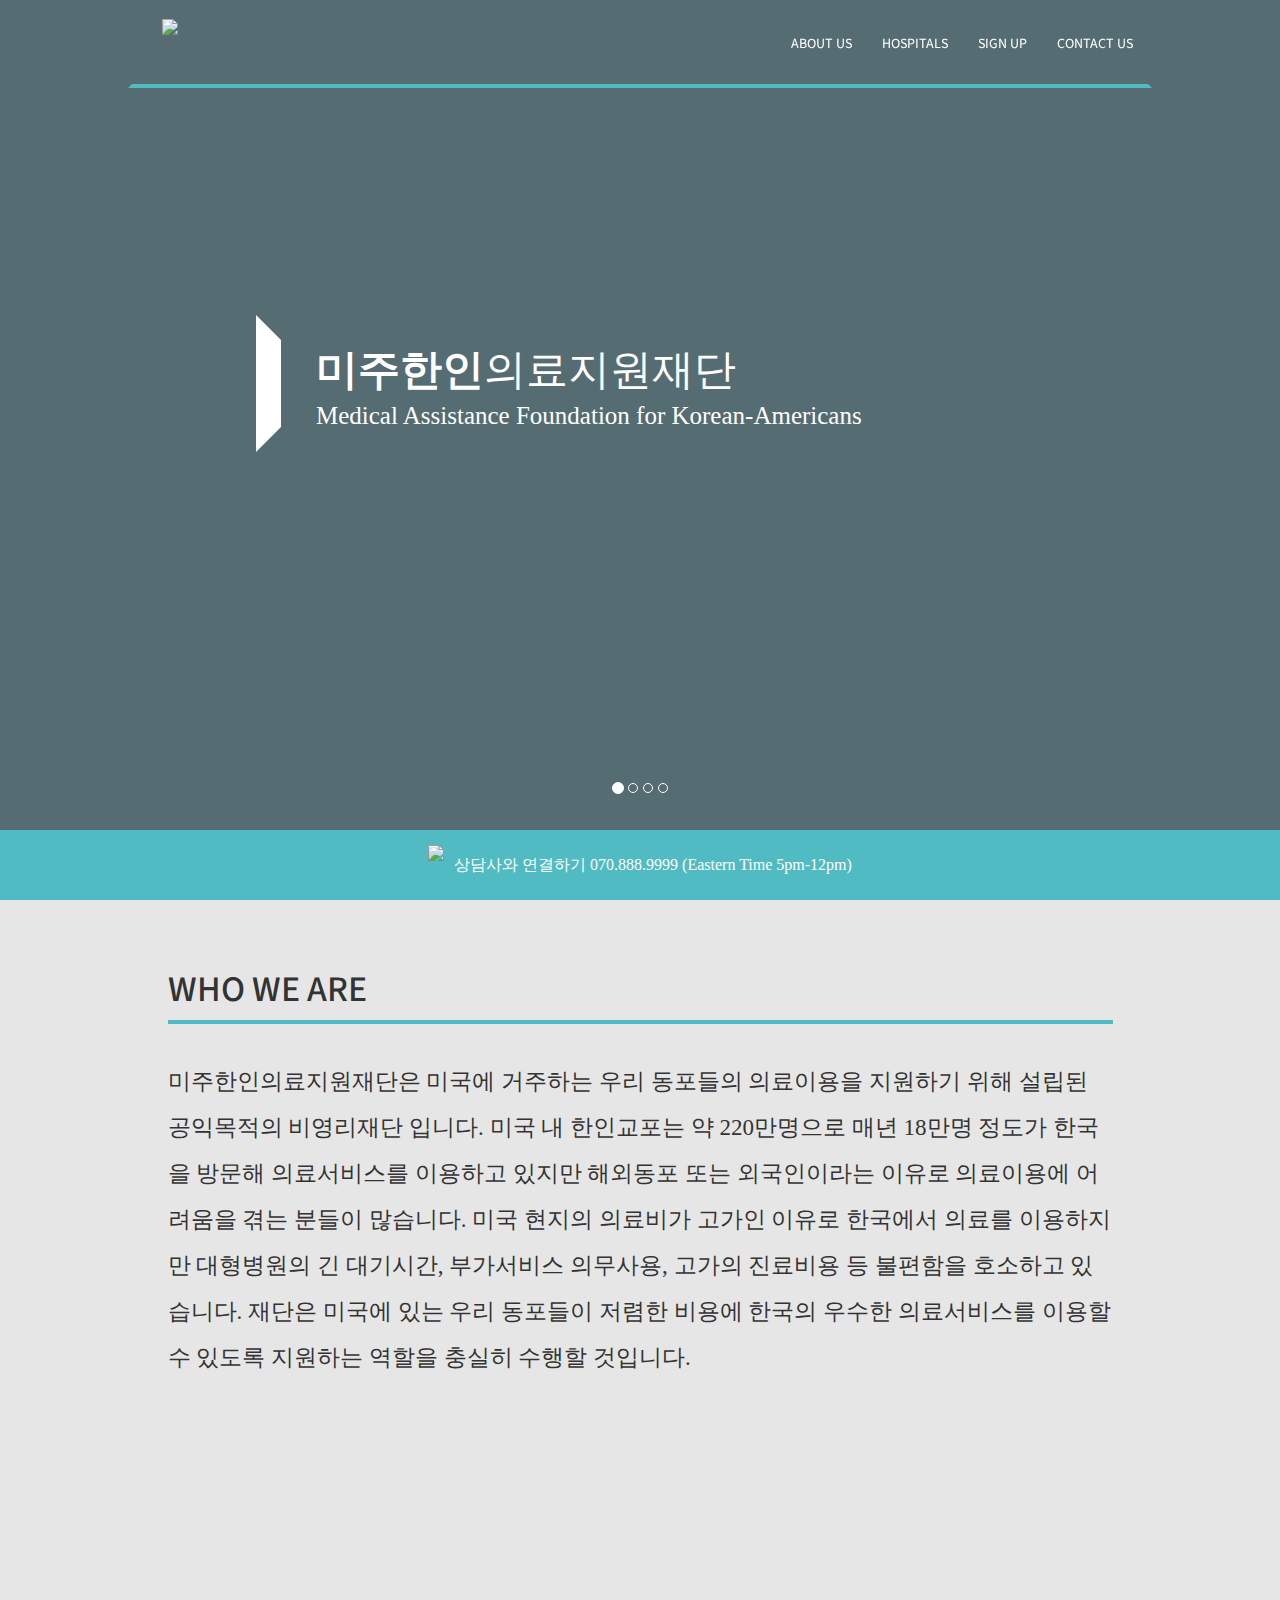
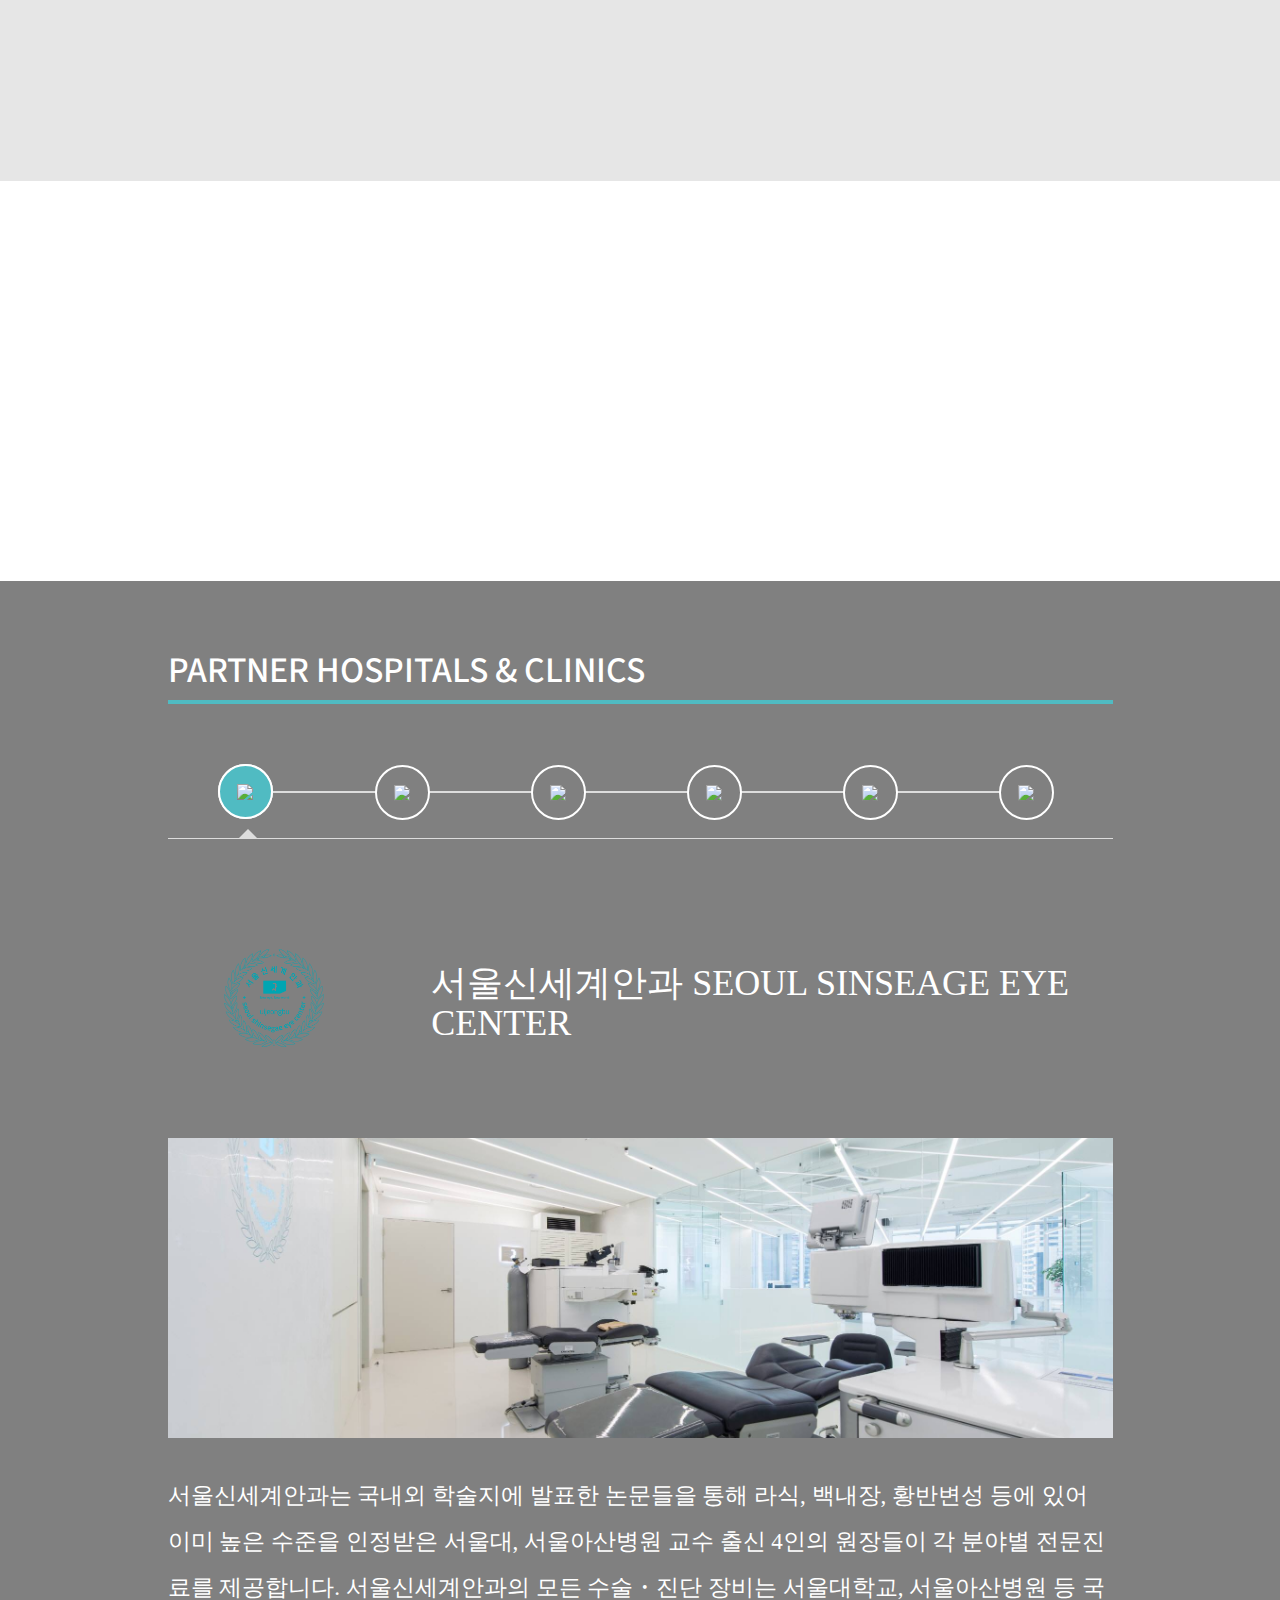
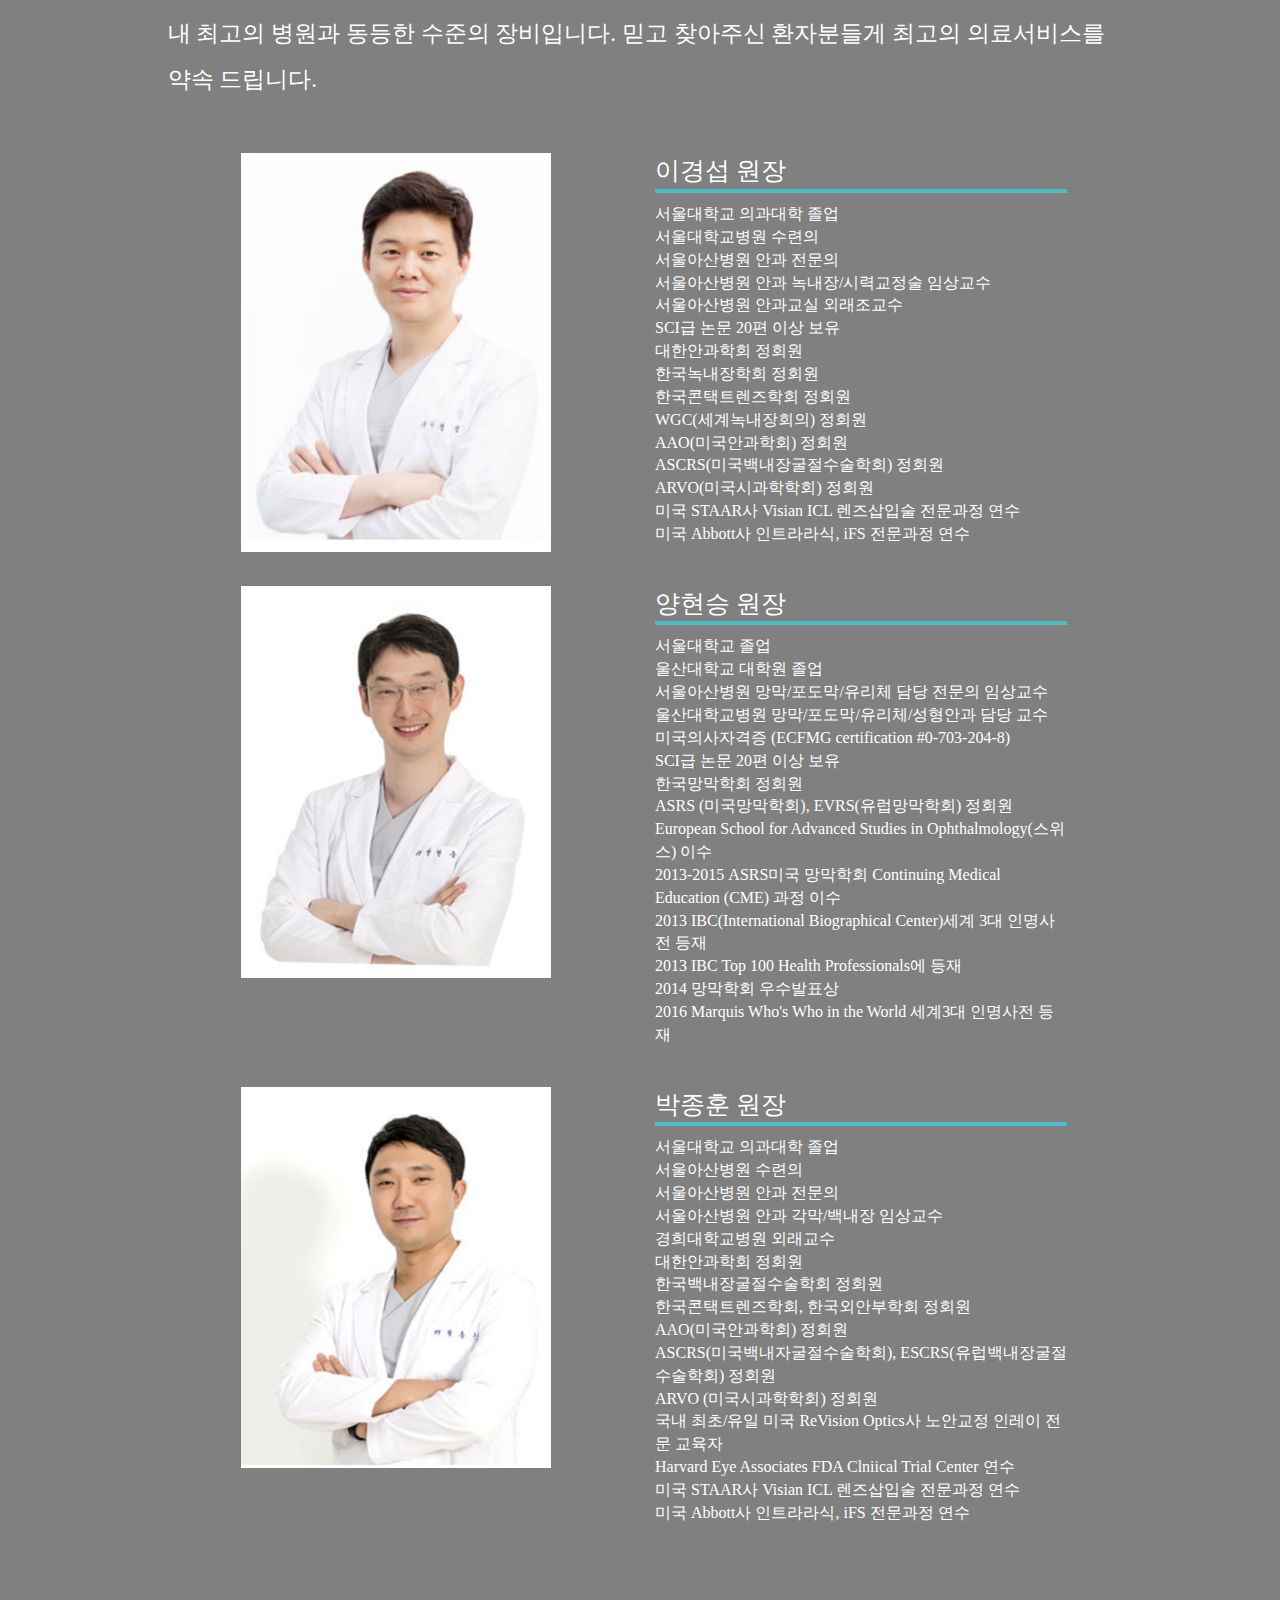
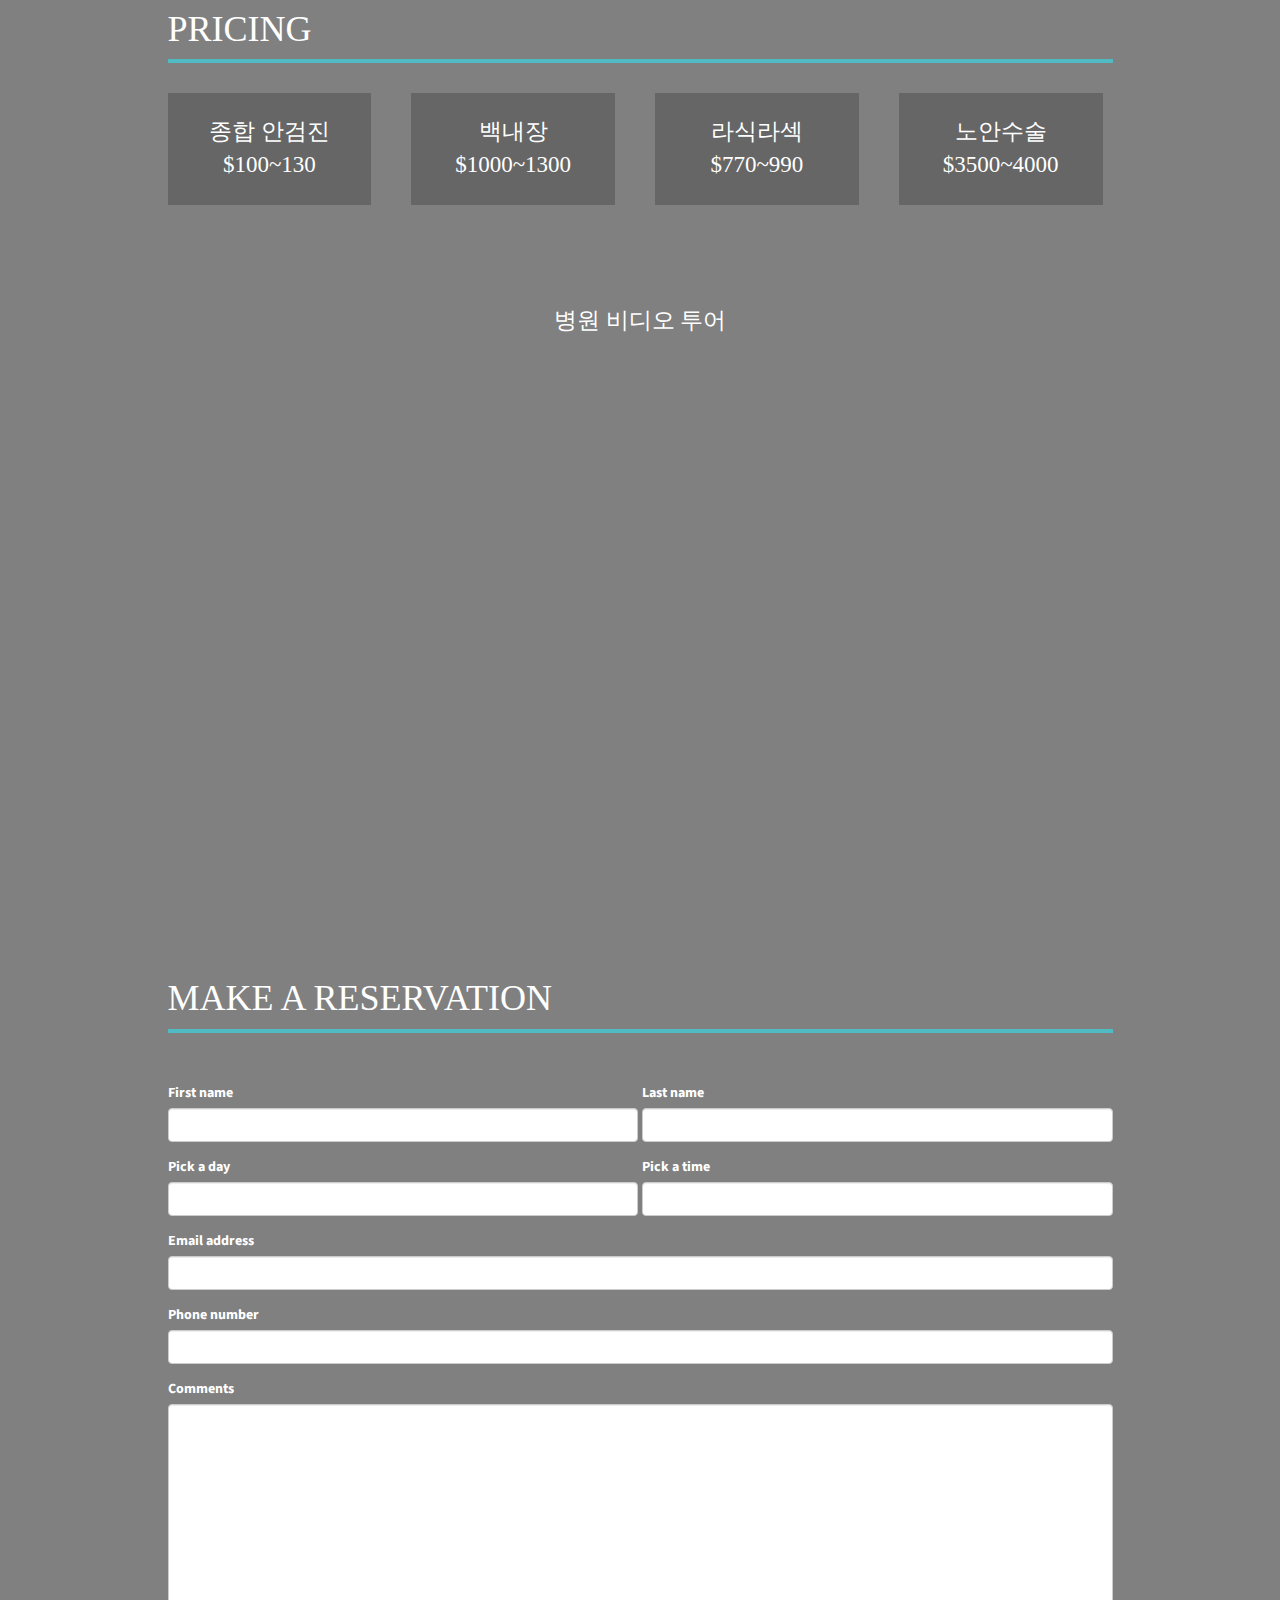
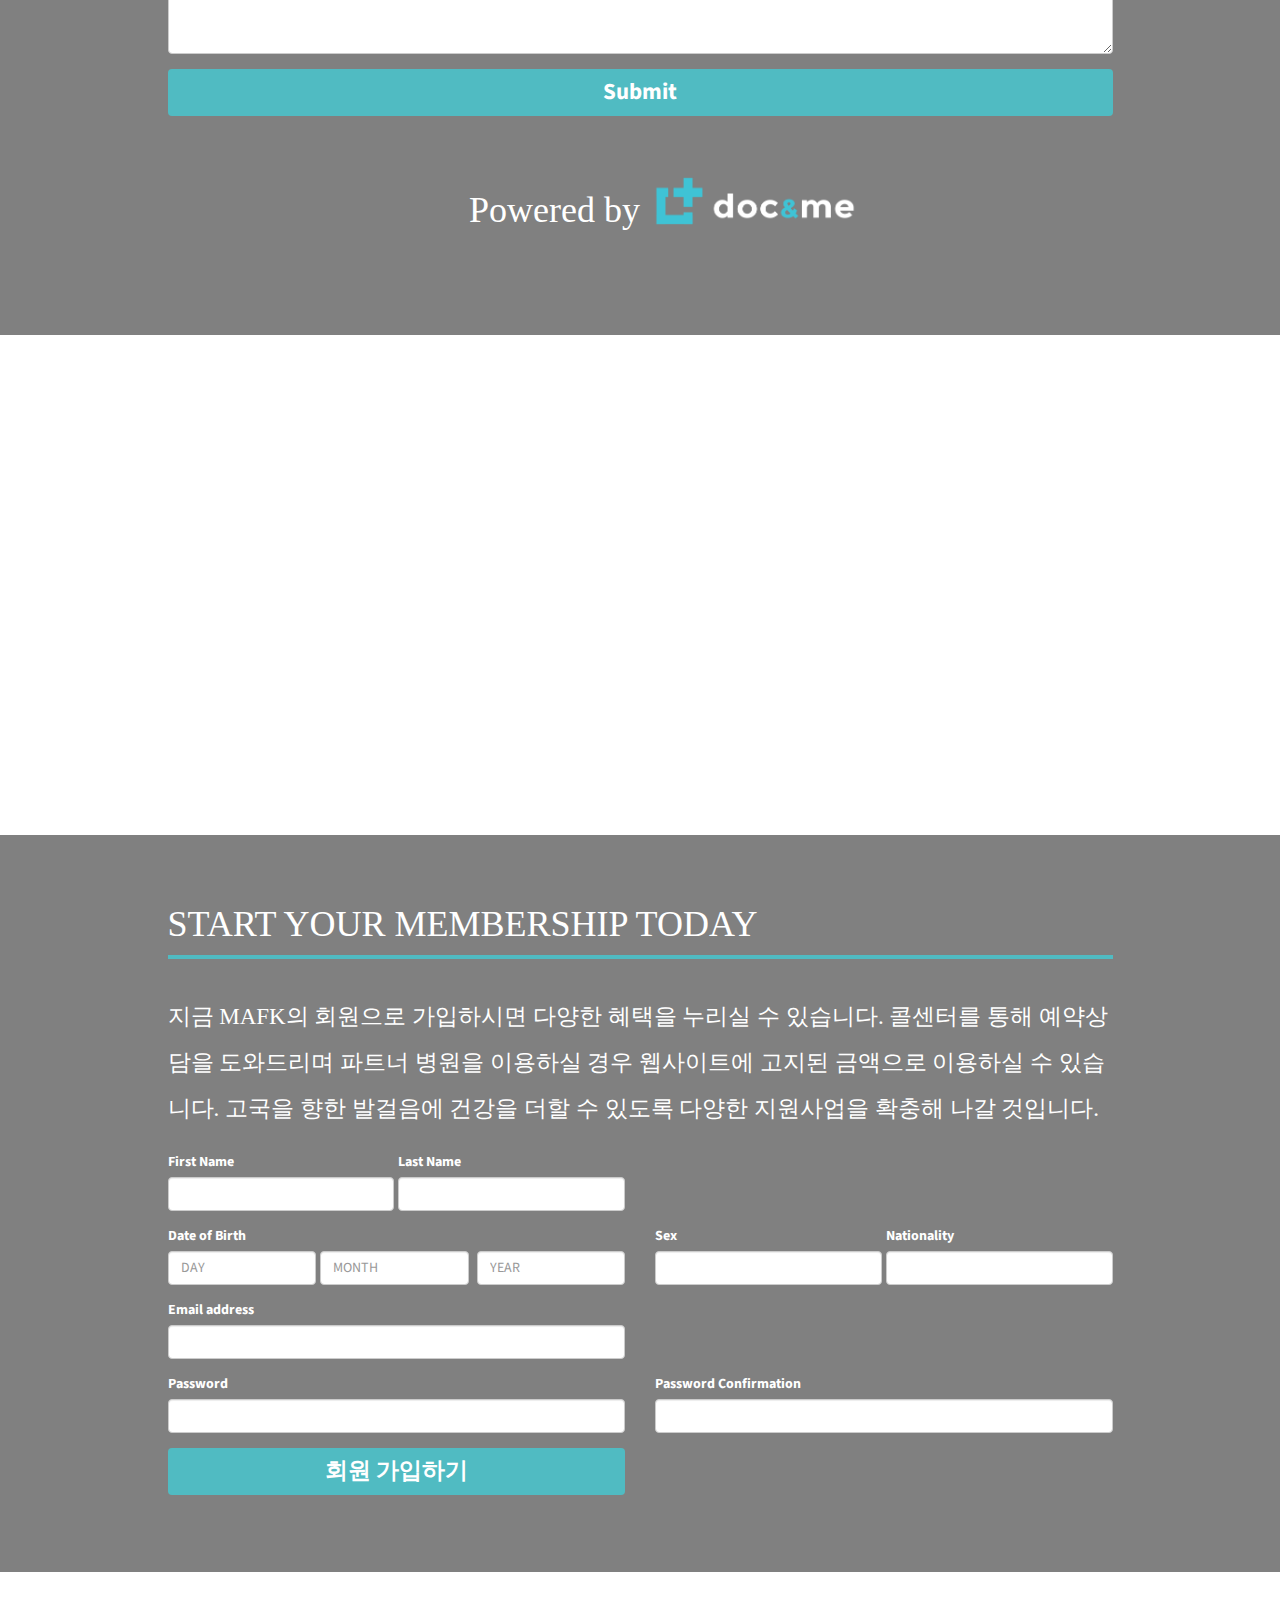
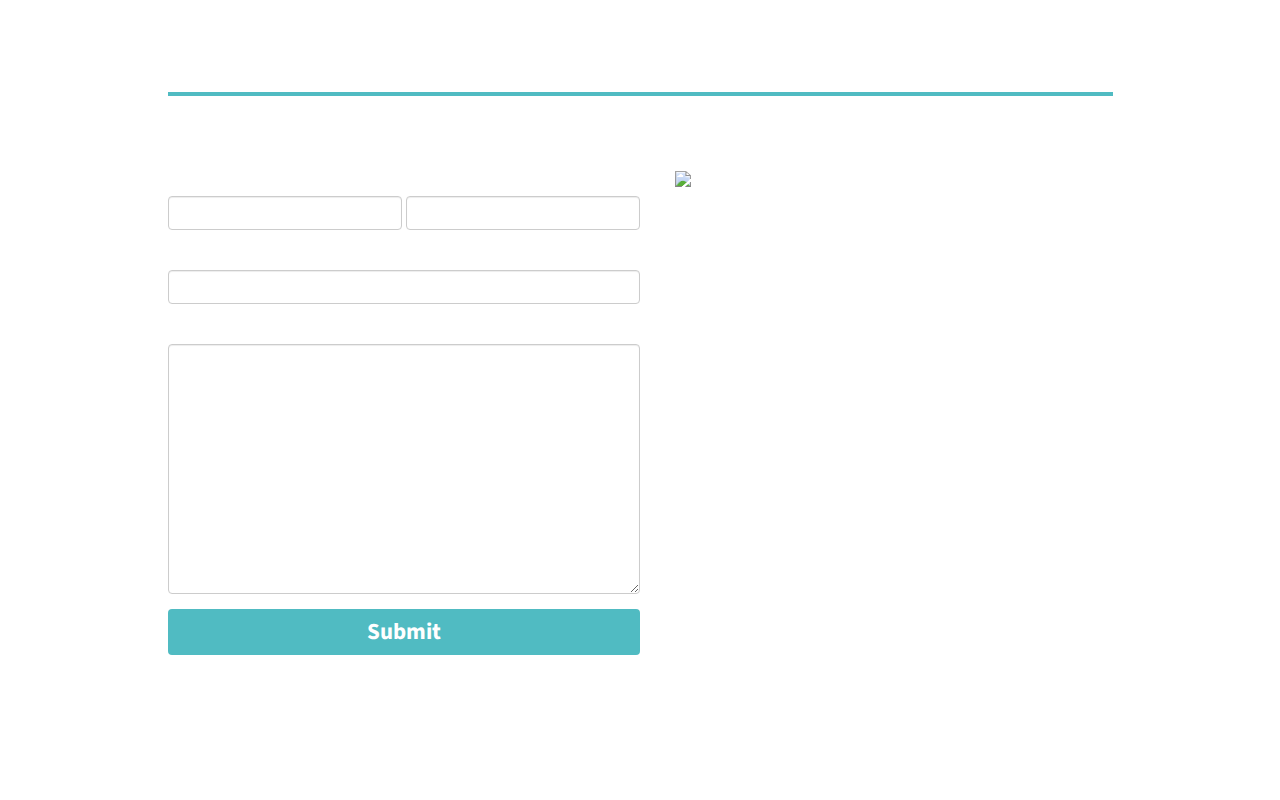
==== commit d2daabb4: "added docandme logo" ====
--- a/index.html
+++ b/index.html
@@ -59,7 +59,7 @@
   <div class="footer-container-main">
     <div class="container">
       <div class="row">
-        <div class="col-lg-6">
+        <div class="col-xs-12">
           <div class="footer-container">
             <img src="img/phone-white.png" class="footer-icon">
             <span class="customfont">
@@ -67,14 +67,14 @@
             </span>
           </div>
         </div>
-        <div class="col-lg-6">
+        <!-- <div class="col-lg-6">
           <div class="footer-container" id="make-reservation-button">
             <img src="img/search-white.png" class="footer-icon">
             <span id="make-reservation-text" class="customfont">
               MAKE A RESERVATION NOW 예약병원찾기
             </span>
           </div>
-        </div>
+        </div> -->
       </div>
     </div>
   </div>
@@ -515,6 +515,7 @@
                         <div class="blue-divider"></div>
                       </div>
                       <div class="row">
+
                         <div class="col-md-12">
                           <form>
                             <div class="flex-container">
@@ -560,6 +561,41 @@
                             <button type="submit" class="btn docandme-blue-background white-font signup-button">Submit</button>
                           </form>
                         </div>
+
+                        <div class="hidden-xs col-sm-6" style="padding-right: 0;">
+                          <div class="flex-container pricing-container">
+                            <div class="hospital-name-container">
+                              <h1 class="powered-by-text customfont">
+                                Powered by
+                              </h1>
+                            </div>
+                          </div>
+                        </div>
+
+                        <div class="hidden-xs col-sm-6" style="padding-left: 0;">
+                          <div class="flex-container pricing-container">
+                            <div class="docandme-logo-container" style="text-align: left;">
+                              <img src="img/docandme-logo-1.png" class="docandme-logo-1"/>
+                            </div>
+                          </div>
+                        </div>
+
+                        <div class="hidden-sm hidden-md hidden-lg col-xs-12">
+                          <div class="pricing-container powered-by-text-small">
+                            <h3 class="customfont">
+                              Powered by
+                            </h3>
+                          </div>
+                        </div>
+
+                        <div class="hidden-sm hidden-md hidden-lg col-xs-12">
+                          <div class="flex-container pricing-container">
+                            <div class="docandme-logo-container" style="text-align: center;">
+                              <img src="img/docandme-logo-1.png" class="docandme-logo-1"/>
+                            </div>
+                          </div>
+                        </div>
+
                       </div>
                     </div>
                   </div>
--- a/css/stylish-portfolio.css
+++ b/css/stylish-portfolio.css
@@ -142,6 +142,15 @@
 
 .hospital-logo-image {
   width: 100px;
+}
+
+.docandme-logo-1 {
+  height: 70px;
+}
+
+.docandme-logo-container {
+  flex-grow: 1;
+  padding-top: 20px;
 }
 
 .pricing-label {
@@ -577,6 +586,16 @@
 .hospital-name {
   text-align: left;
   margin: 45px 0;
+}
+
+.powered-by-text {
+  text-align: right;
+  margin: 45px 0;
+}
+
+.powered-by-text-small {
+  text-align: center;
+  margin-bottom: -65px;
 }
 
 .overlay-subtext {
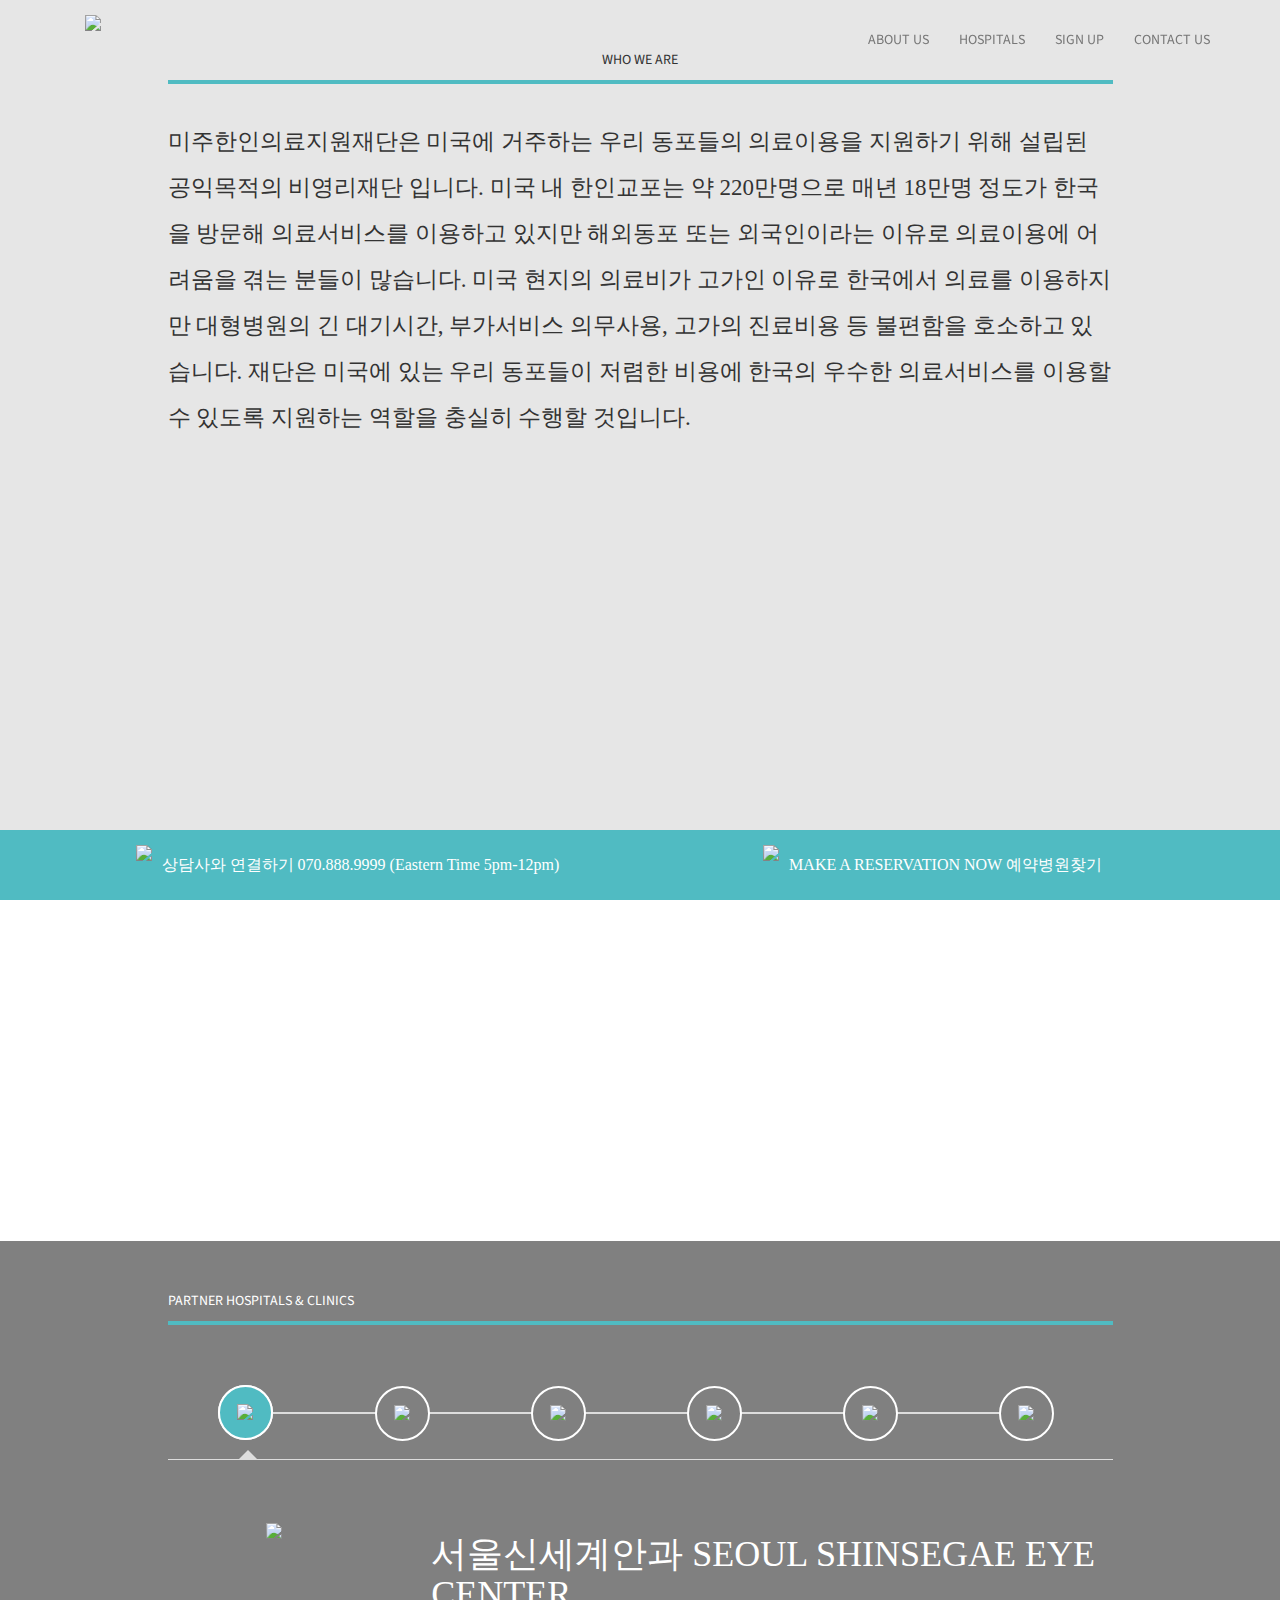
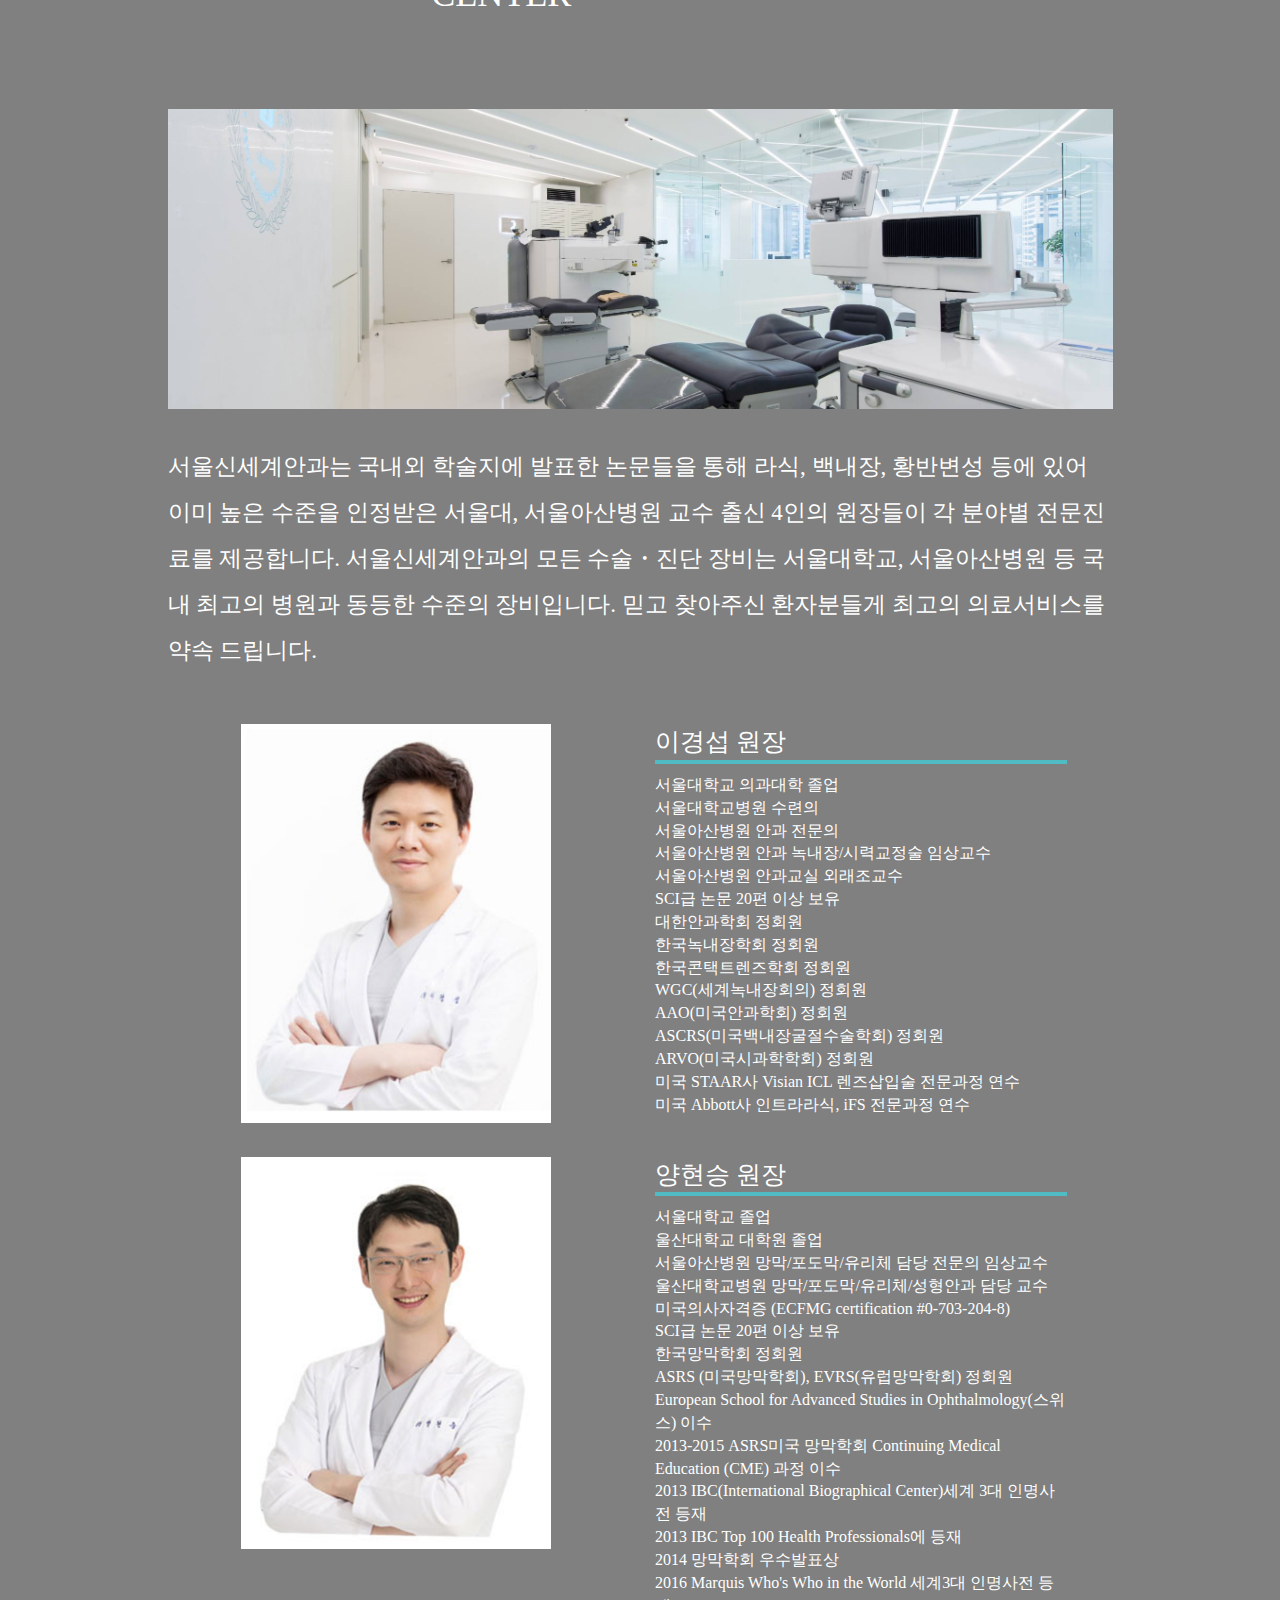
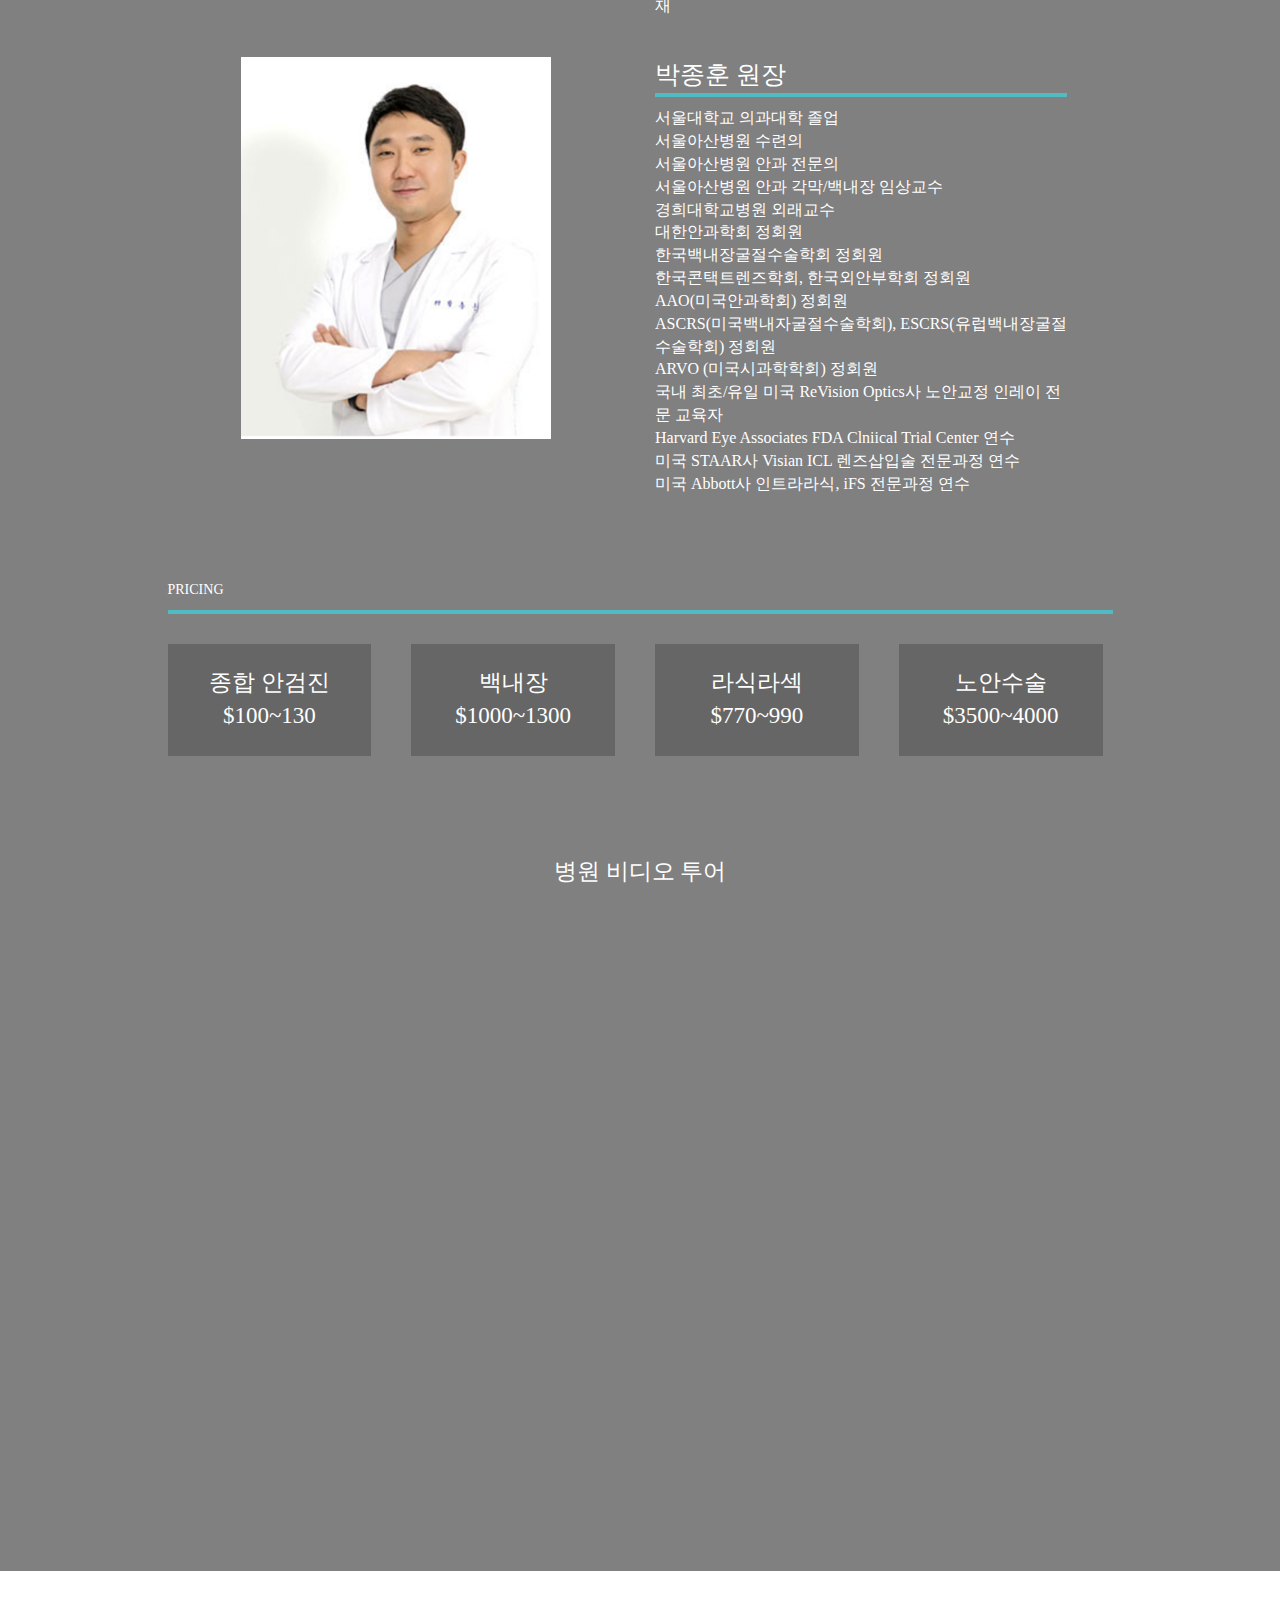
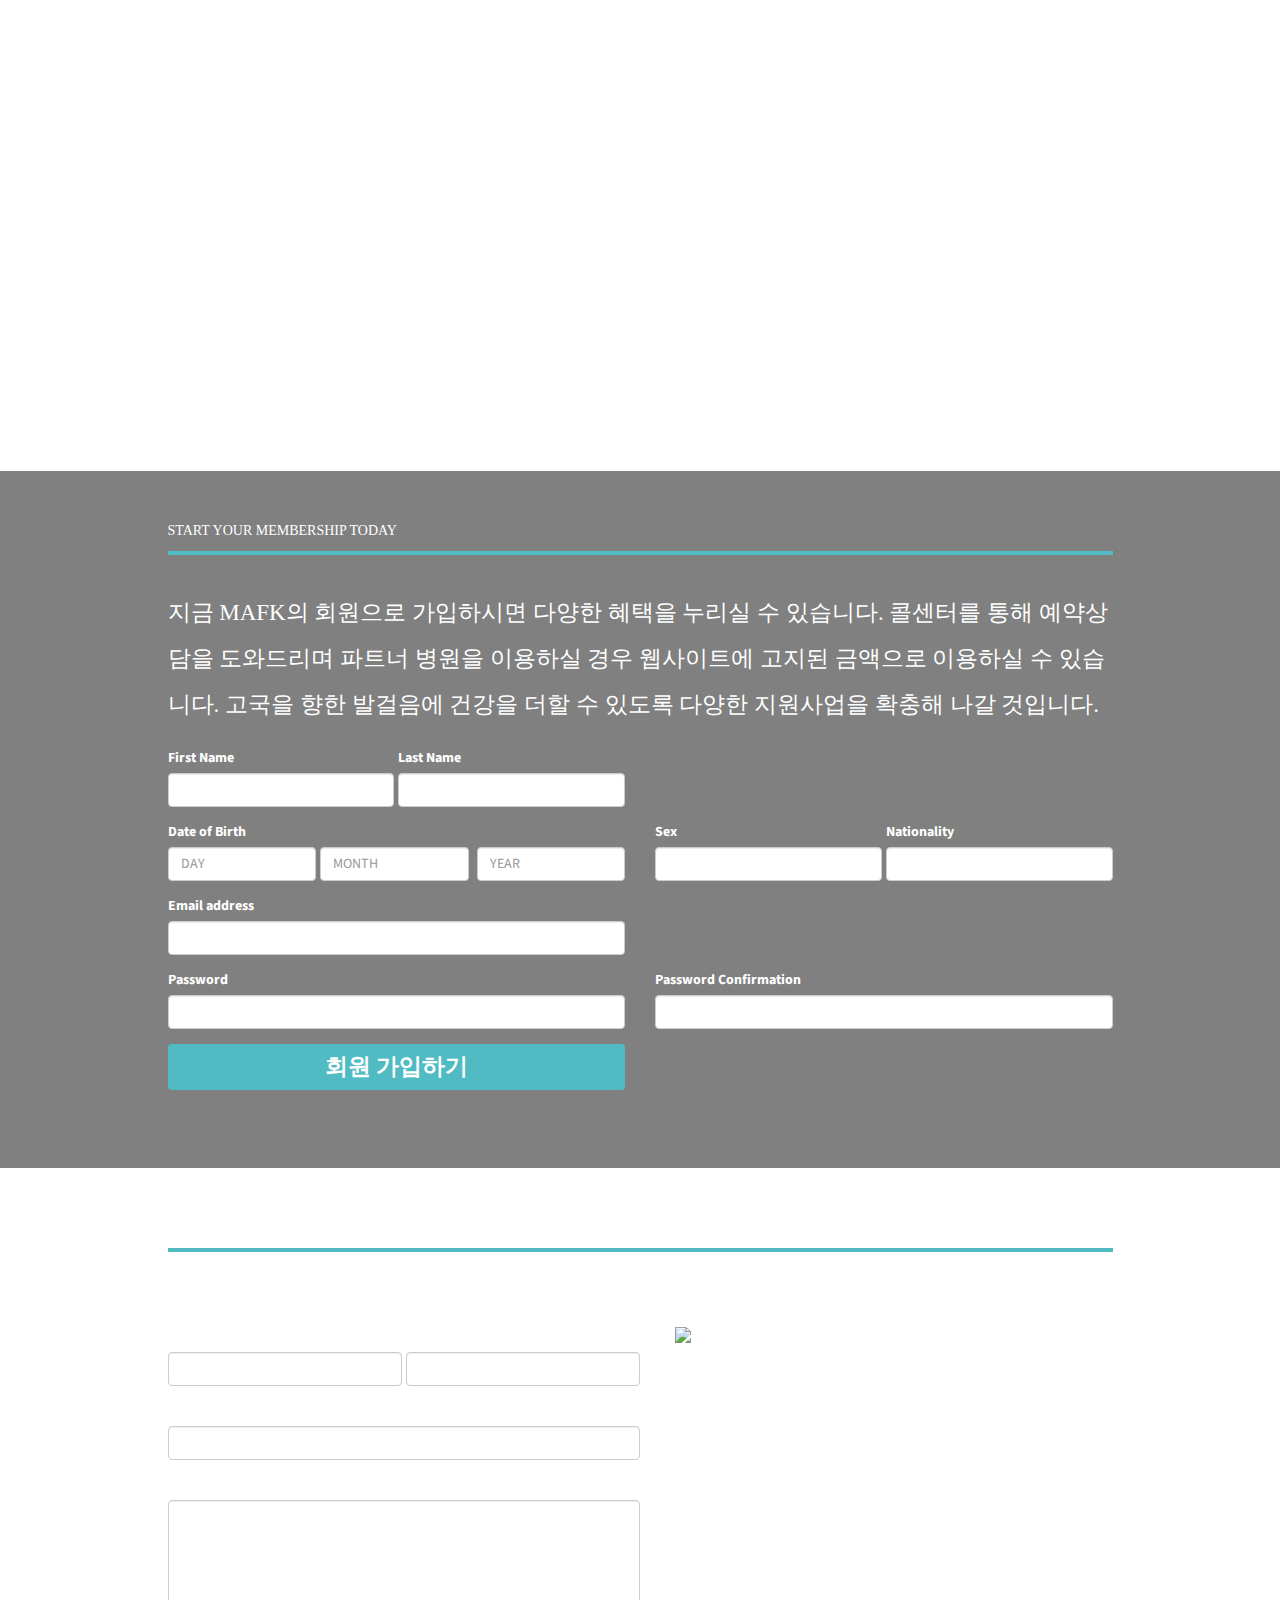
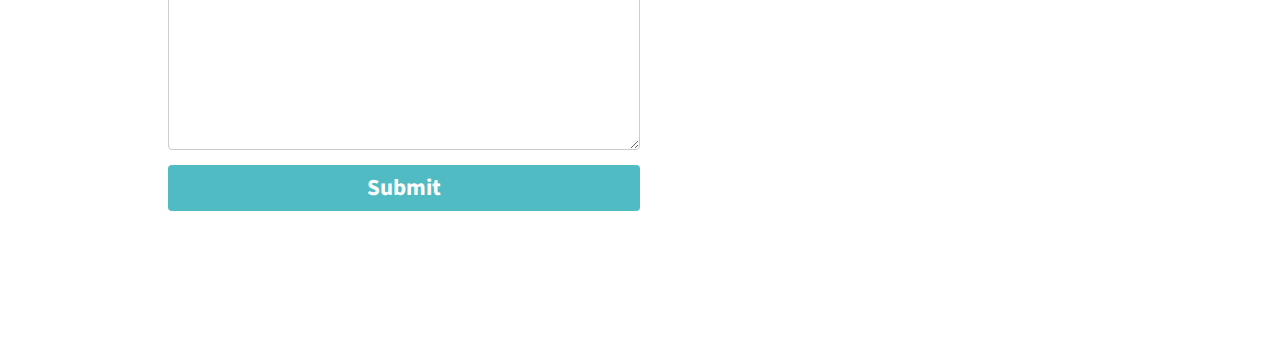
==== commit 8286c8aa: "revised the alternate branch 2" ====
--- a/index.html
+++ b/index.html
@@ -35,9 +35,9 @@
 
 <body>
   <nav class="navbar navbar-default navbar-fixed-top" style="background-color: transparent;">
-    <div id="header-backdrop" style="width: 100%; height: 95px; position: absolute; top: 0; background-color: #50BBC2; z-index: -1;"></div>
+    <div id="header-backdrop" class="header-backdrop-styling"></div>
     <div style="width: 100%;">
-      <div class="container" style="width: 80%; border-color: transparent; border-style: solid; border-width: 4px; border-bottom-color: #50BBC2;">
+      <div class="container navbar-header-container">
         <div class="navbar-header">
           <a class="navbar-brand" class="navbar-toggle collapsed" data-toggle="collapse" data-target="#navbar" aria-expanded="false" aria-controls="navbar">
             <img src="img/mkfk_logo.png" style="height: 50px;">
@@ -45,10 +45,10 @@
         </div>
         <div id="navbar" class="navbar-collapse collapse">
           <ul class="nav navbar-nav navbar-right">
-            <li><a href="#about" style="color: white;">ABOUT US</a></li>
-            <li><a href="#hospitals" style="color: white;">HOSPITALS</a></li>
-            <li><a href="#signup" style="color: white;">SIGN UP</a></li>
-            <li><a href="#contact" style="color: white;">CONTACT US</a></li>
+            <li><a href="#about" class="white-font">ABOUT US</a></li>
+            <li><a href="#hospitals" class="white-font">HOSPITALS</a></li>
+            <li><a href="#signup" class="white-font">SIGN UP</a></li>
+            <li><a href="#contact" class="white-font">CONTACT US</a></li>
           </ul>
         </div>
         <div class="nav-bar-border-spacer hidden-md hidden-lg"></div>
@@ -59,28 +59,28 @@
   <div class="footer-container-main">
     <div class="container">
       <div class="row">
-        <div class="col-xs-12">
+        <div class="col-xs-6">
           <div class="footer-container">
             <img src="img/phone-white.png" class="footer-icon">
             <span class="customfont">
-              상담사와 연결하기 070.888.9999 (Eastern Time 5pm-12pm)
+              <span class="hidden-xs hidden-sm">상담사와 연결하기 </span>070.888.9999 <span class="hidden-xs hidden-sm">(Eastern Time 5pm-12pm)</span>
             </span>
           </div>
         </div>
-        <!-- <div class="col-lg-6">
+        <div class="col-xs-6">
           <div class="footer-container" id="make-reservation-button">
             <img src="img/search-white.png" class="footer-icon">
             <span id="make-reservation-text" class="customfont">
-              MAKE A RESERVATION NOW 예약병원찾기
+              <span class="hidden-xs hidden-sm">MAKE A RESERVATION NOW </span>예약병원찾기
             </span>
           </div>
-        </div> -->
+        </div>
       </div>
     </div>
   </div>
 
   <div id="mycarousel" class="carousel slide" data-ride="carousel">
-   <ol class="carousel-indicators" style="margin-bottom: 80px;">
+   <ol class="carousel-indicators carousel-buttons-spacer">
       <li data-target="#mycarousel" data-slide-to="0" class="active"></li>
       <li data-target="#mycarousel" data-slide-to="1"></li>
       <li data-target="#mycarousel" data-slide-to="2"></li>
@@ -92,12 +92,17 @@
          <div class="super-slide-container"></div>
          <div class="overlay-text">
            <div class="hidden-xs hidden-sm main-slide-container">
-             <div class="customfont" style="width: 100%;"><b>미주한인</b>의료지원재단</div>
-             <div class="hidden-xs hidden-sm" style="width: 100%; line-height: 55%;"><span class="overlay-subtext customfont">Medical Assistance Foundation for Korean-Americans</span></div>
+             <div class="white-divider"></div>
+             <div class="customfont full-width main-description-padding"><b>미주한인</b>의료지원재단</div>
+             <div class="hidden-xs hidden-sm overlay-subtext-small-container"><span class="overlay-subtext customfont">Medical Assistance Foundation for Korean Americans</span></div>
            </div>
            <div class="hidden-md hidden-lg main-slide-container-small">
-             <div class="customfont" style="width: 100%;"><b>미주한인</b>의료지원재단</div>
-             <div style="width: 100%; line-height: 55%;"><span class="overlay-subtext-small customfont">Medical Assistance Foundation for Korean-Americans</span></div>
+             <div class="customfont full-width"><b>미주한인</b>의료지원재단</div>
+             <div class="overlay-subtext-small-container">
+               <span class="overlay-subtext-small customfont">
+                 Medical Assistance Foundation for Korean Americans
+               </span>
+             </div>
            </div>
          </div>
       </div>
@@ -108,8 +113,8 @@
           <div class="super-slide-container-2">
             <div class="main-slide-container-2">
               <span class="white-font">
-                <span class="customfont" style="font-size: 35px;"><b>미주한인</b>의료지원재단<br/></span>
-                <span class="customfont" style="font-size: 20px; font-weight: lighter;">Medical Assistance Foundation for Korean-Americans</span>
+                <span class="customfont name-tag"><b>미주한인</b>의료지원재단<br/></span>
+                <span class="customfont sub-name-tag">Medical Assistance Foundation for Korean-Americans</span>
               </span>
             </div>
           </div>
@@ -117,6 +122,30 @@
 
        <div class="hidden-xs hidden-sm overlay-text-low">
          <div class="super-slide-container-3">
+           <div class="main-slide-container-3">
+
+             <div class="row remove-padding">
+               <div class="col-md-10 remove-padding">
+                 <div class="red-divider"></div>
+                 <div class="white-font mafk-description-text customfont main-description-padding">
+                   해마다 18만 명의 재미동포가 고국 방문길에 병원을 찾지만<br/>
+                   외국인이라는 이유로 겪는 차별이나 불편함이 많았습니다.
+                 </div>
+               </div>
+
+               <div class="col-md-2 remove-padding">
+                 <div class="main-icon-container">
+                   <div class="main-icon-1 main-icon-styling"></div>
+                 </div>
+               </div>
+             </div>
+
+           </div>
+         </div>
+       </div>
+
+       <div class="hidden-md hidden-lg overlay-text">
+         <div class="super-slide-container-3-small">
            <div class="main-slide-container-3">
 
              <div class="white-font main-slide-description-2 customfont">
@@ -128,19 +157,6 @@
          </div>
        </div>
 
-       <div class="hidden-md hidden-lg overlay-text">
-         <div class="super-slide-container-3-small">
-           <div class="main-slide-container-3">
-
-             <div class="white-font main-slide-description-2 customfont">
-               해마다 18만 명의 재미동포가 고국 방문길에 병원을 찾지만<br/>
-               외국인이라는 이유로 겪는 차별이나 불편함이 많았습니다.
-             </div>
-
-           </div>
-         </div>
-       </div>
-
 
 
 
@@ -154,20 +170,51 @@
           <div class="super-slide-container-5">
             <div class="main-slide-container-2">
               <span class="white-font">
-                <span class="customfont" style="font-size: 35px;"><b>미주한인</b>의료지원재단<br/></span>
-                <span class="customfont" style="font-size: 20px; font-weight: lighter;">Medical Assistance Foundation for Korean-Americans</span>
+                <span class="customfont name-tag"><b>미주한인</b>의료지원재단<br/></span>
+                <span class="customfont sub-name-tag">Medical Assistance Foundation for Korean-Americans</span>
               </span>
             </div>
           </div>
         </div>
 
         <div class="hidden-xs hidden-sm overlay-text-low">
-          <div class="super-slide-container-4">
-            <div style="width: 100%; margin-top: 30px;">
-              <span class="white-font customfont" style="font-size: 25px; line-height: 30%; font-weight: lighter;">
+          <div class="super-slide-container-3">
+            <div class="mafk-description-container">
+
+              <!-- <div class="row remove-padding">
+                <div class="col-md-2">
+                  <div class="main-icon-container" style="background-color: red;">
+                    <div class="main-icon-2 main-icon-styling"></div>
+                  </div>
+                </div>
+
+                <div class="col-md-9" style="background-color: purple;">
+                  <div class="light-blue-divider"></div>
+                  <div class="white-font mafk-description-text customfont main-description-padding">
+
+                  </div>
+                </div>
+              </div> -->
+
+              <div class="row remove-padding">
+                <div class="col-md-10 remove-padding">
+                  <div class="light-blue-divider-right"></div>
+                  <div class="white-font mafk-description-text customfont main-description-padding">
+                    MAFK는 우리 동포들의 건강증진과 의료이용을 돕기 위해 <br/>
+                    설립된 공익목적의 비영리재단입니다.
+                  </div>
+                </div>
+                <div class="col-md-2 remove-padding">
+                  <div class="main-icon-container">
+                    <div class="main-icon-2 main-icon-styling"></div>
+                  </div>
+                </div>
+              </div>
+
+              <!-- <span class="white-font customfont mafk-description-text">
                 MAFK는 우리 동포들의 건강증진과 의료이용을 돕기 위해 <br/>
                 설립된 공익목적의 비영리재단입니다.
-              </span>
+              </span> -->
             </div>
           </div>
         </div>
@@ -193,8 +240,8 @@
           <div class="super-slide-container-5">
             <div class="main-slide-container-2">
               <span class="white-font">
-                <span class="customfont" style="font-size: 35px;"><b>미주한인</b>의료지원재단<br/></span>
-                <span class="customfont" style="font-size: 20px; font-weight: lighter;">Medical Assistance Foundation for Korean-Americans</span>
+                <span class="customfont name-tag"><b>미주한인</b>의료지원재단<br/></span>
+                <span class="customfont sub-name-tag">Medical Assistance Foundation for Korean-Americans</span>
               </span>
             </div>
           </div>
@@ -203,10 +250,27 @@
         <div class="hidden-xs hidden-sm overlay-text-low">
           <div class="super-slide-container-6">
             <div class="main-slide-container-3">
-              <div class="white-font main-slide-description-2 customfont">
+
+              <div class="row remove-padding">
+                <div class="col-md-10 remove-padding">
+                  <div class="yellow-divider"></div>
+                  <div class="white-font mafk-description-text customfont main-description-padding">
+                    간단한 가입절차를 통해 MAFK 회원으로 등록하시면<br/>
+                    최고수준의 전문병원에서 특별우대 혜택을 받으실 수 있습니다.
+                  </div>
+                </div>
+
+                <div class="col-md-2 remove-padding">
+                  <div class="main-icon-container">
+                    <div class="main-icon-3 main-icon-styling"></div>
+                  </div>
+                </div>
+              </div>
+
+              <!-- <div class="white-font mafk-description-text customfont">
                 간단한 가입절차를 통해 MAFK 회원으로 등록하시면<br/>
                 최고수준의 전문병원에서 특별우대 혜택을 받으실 수 있습니다.
-              </div>
+              </div> -->
             </div>
           </div>
         </div>
@@ -232,8 +296,8 @@
       <div class="row">
         <div class="col-lg-1"></div>
         <div class="col-lg-10 text-center">
-          <h1 style="text-align: left;">WHO WE ARE</h1>
-          <div style="height: 4px; width: 100%;">
+          <p class="section-title-black">WHO WE ARE</p>
+          <div class="blue-divider-container">
             <div class="blue-divider"></div>
           </div>
           <p class="lead description-text customfont">
@@ -241,7 +305,6 @@
             미국 내 한인교포는 약 220만명으로 매년 18만명 정도가 한국을 방문해 의료서비스를 이용하고 있지만 해외동포 또는 외국인이라는 이유로 의료이용에 어려움을 겪는 분들이 많습니다.
             미국 현지의 의료비가 고가인 이유로 한국에서 의료를 이용하지만 대형병원의 긴 대기시간, 부가서비스 의무사용, 고가의 진료비용 등 불편함을 호소하고 있습니다.
             재단은 미국에 있는 우리 동포들이 저렴한 비용에 한국의 우수한 의료서비스를 이용할 수 있도록 지원하는 역할을 충실히 수행할 것입니다.
-
           </p>
           <div class="who-we-are-image"></div>
         </div>
@@ -260,8 +323,8 @@
       <div class="row">
         <div class="col-lg-1"></div>
         <div class="col-lg-10 text-center">
-          <h1 class="section-title">PARTNER HOSPITALS &amp; CLINICS</h1>
-          <div style="height: 4px; width: 100%;">
+          <p class="section-title">PARTNER HOSPITALS &amp; CLINICS</p>
+          <div class="blue-divider-container">
             <div class="blue-divider"></div>
           </div>
           <div class="bord-container">
@@ -314,13 +377,13 @@
                   </li>
                 </ul>
               </div>
-              <div class="tab-content">
+              <div class="tab-content" style="margin-top: -50px;">
                 <div class="tab-pane fade in active" id="ophthalmology">
                   <div class="row">
                     <div class="col-xs-12 col-sm-3">
                       <div class="flex-container pricing-container">
                         <div class="hospital-logo-container">
-                          <img src="img/seoul-shinsegae-logo.png" class="hospital-logo-image"/>
+                          <img src="img/logo-seoul-shinsegae-white.png" class="hospital-logo-image"/>
                         </div>
                       </div>
                     </div>
@@ -328,7 +391,7 @@
                       <div class="flex-container pricing-container">
                         <div class="hospital-name-container">
                           <h1 class="hospital-name customfont">
-                            서울신세계안과 SEOUL SINSEAGE EYE CENTER
+                            서울신세계안과 SEOUL SHINSEGAE EYE CENTER
                           </h1>
                         </div>
                       </div>
@@ -352,7 +415,7 @@
                       <div class="flex-container pricing-container">
                         <div class="doctor-description-container">
                           <p class="doctor-name customfont">이경섭 원장</p>
-                          <p class="customfont" style="font-size: 16px;">
+                          <p class="customfont doctor-credentials">
                             서울대학교 의과대학 졸업<br/>
                             서울대학교병원 수련의<br/>
                             서울아산병원 안과 전문의<br/>
@@ -447,7 +510,7 @@
 
 
 
-                  <h1 class="pricing-label customfont section-title">PRICING</h1>
+                  <p class="pricing-label customfont section-title">PRICING</p>
                   <div class="blue-divider-container">
                     <div class="blue-divider"></div>
                   </div>
@@ -508,10 +571,10 @@
                   </div>
 
                   <!-- Reservation form for Seoul Shinsegae -->
-                  <div class="row">
+                  <!-- <div class="row">
                     <div class="col-lg-12 text-center">
-                      <h1 class="customfont section-title">MAKE A RESERVATION</h1>
-                      <div style="height: 4px; width: 100%; margin-bottom: 50px;">
+                      <p class="customfont section-title">MAKE A RESERVATION</p>
+                      <div class="blue-divider-container-reservation">
                         <div class="blue-divider"></div>
                       </div>
                       <div class="row">
@@ -598,15 +661,8 @@
 
                       </div>
                     </div>
-                  </div>
-                </div>
-
-                <script>
-                  $( function() {
-                    $( "#pickDay" ).datepicker();
-                    $('#pickTime').timepicker({ 'scrollDefault': 'now' });
-                  } );
-                </script>
+                  </div> -->
+                </div>
 
                 <div class="tab-pane fade" id="profile">
                   <h3 class="head text-center">Create a Bootsnipp<sup>™</sup> Profile</h3>
@@ -676,7 +732,7 @@
       <div class="row">
         <div class="col-lg-1"></div>
         <div class="col-lg-10 text-center">
-          <h1 class="customfont section-title">START YOUR MEMBERSHIP TODAY</h1>
+          <p class="customfont section-title">START YOUR MEMBERSHIP TODAY</p>
           <div style="blue-divider-container">
             <div class="blue-divider"></div>
           </div>
@@ -810,7 +866,7 @@
       <div class="row">
         <div class="col-lg-1"></div>
         <div class="col-lg-10 text-center">
-          <h1 class="customfont section-title">CONTACT</h1>
+          <p class="customfont section-title">CONTACT</p>
           <div style="height: 4px; width: 100%; margin-bottom: 50px;">
             <div class="blue-divider"></div>
           </div>
@@ -867,135 +923,21 @@
 
   <div class="page-spacer"></div>
 
-  <script async src="js/docandme-iframe.js"></script>
-
   <!-- Bootstrap Core JavaScript -->
   <script src="js/bootstrap.min.js"></script>
 
   <!-- Custom Theme JavaScript -->
   <script>
-  // controls the icon tabs for hospital pages
-  $(function(){$('a[title]').tooltip();});
-  // Closes the sidebar menu
-  $("#menu-close").click(function(e) {
-      e.preventDefault();
-      $("#sidebar-wrapper").toggleClass("active");
-  });
-  // Opens the sidebar menu
-  $("#menu-toggle").click(function(e) {
-      e.preventDefault();
-      $("#sidebar-wrapper").toggleClass("active");
-  });
-  // Scrolls to the selected menu item on the page
-  $(function() {
-      $('a[href*=#]:not([href=#],[data-toggle],[data-target],[data-slide])').click(function() {
-          if (location.pathname.replace(/^\//, '') == this.pathname.replace(/^\//, '') || location.hostname == this.hostname) {
-              var target = $(this.hash);
-              target = target.length ? target : $('[name=' + this.hash.slice(1) + ']');
-              if (target.length) {
-                  $('html,body').animate({
-                      scrollTop: target.offset().top - 75
-                  }, 1000);
-                  return false;
-              }
-          }
-      });
-  });
-  //#to-top button appears after scrolling
-  var fixed = false;
-  $(document).scroll(function() {
-      if ($(this).scrollTop() > 250) {
-          if (!fixed) {
-              fixed = true;
-              // $('#to-top').css({position:'fixed', display:'block'});
-              $('#to-top').show("slow", function() {
-                  $('#to-top').css({
-                      position: 'fixed',
-                      display: 'block'
-                  });
-              });
-          }
-      } else {
-          if (fixed) {
-              fixed = false;
-              $('#to-top').hide("slow", function() {
-                  $('#to-top').css({
-                      display: 'none'
-                  });
-              });
-          }
-      }
-  });
-  // Disable Google Maps scrolling
-  // See http://stackoverflow.com/a/25904582/1607849
-  // Disable scroll zooming and bind back the click event
-  var onMapMouseleaveHandler = function(event) {
-      var that = $(this);
-      that.on('click', onMapClickHandler);
-      that.off('mouseleave', onMapMouseleaveHandler);
-      that.find('iframe').css("pointer-events", "none");
-  }
-  var onMapClickHandler = function(event) {
-          var that = $(this);
-          // Disable the click handler until the user leaves the map area
-          that.off('click', onMapClickHandler);
-          // Enable scrolling zoom
-          that.find('iframe').css("pointer-events", "auto");
-          // Handle the mouse leave event
-          that.on('mouseleave', onMapMouseleaveHandler);
-      }
-      // Enable map zooming with mouse scroll when the user clicks the map
-  $('.map').on('click', onMapClickHandler);
+    // controls the icon tabs for hospital pages
+    $(function(){$('a[title]').tooltip();});
   </script>
 
-  <script>
-    var $item = $('.carousel .item');
-    var $wHeight = $(window).height();
-    $item.eq(0).addClass('active');
-    $item.height($wHeight);
-    $item.addClass('full-screen');
-
-    $('.carousel img').each(function() {
-      var $src = $(this).attr('src');
-      var $color = $(this).attr('data-color');
-      $(this).parent().css({
-        'background-image' : 'url(' + $src + ')',
-        'background-color' : $color
-      });
-      $(this).remove();
-    });
-
-    $(window).on('resize', function (){
-      $wHeight = $(window).height();
-      $item.height($wHeight);
-    });
-
-    $('.carousel').carousel({
-      interval: 6000,
-      pause: "false"
-    });
-  </script>
-
-  <script>
-    var range = 200;
-    $('#header-backdrop').css({ 'opacity': 0});
-    $(window).on('scroll', function () {
-      var scrollTop = $(this).scrollTop(),
-          height = $('#header-backdrop').outerHeight(),
-          offset = height / 2,
-          calc = 1 - (scrollTop - offset + range) / range;
-      $('#header-backdrop').css({ 'opacity': calc });
-
-      if (calc <= '-0.4') {
-        $('#header-backdrop').css({ 'opacity': 0.4 });
-      } else if (calc >= '0') {
-        $('#header-backdrop').css({ 'opacity': 0 });
-      } else {
-        $('#header-backdrop').css({ 'opacity': -1 * calc });
-      }
-    });
-  </script>
-
+  <script src="js/carousel-full-screen.js"></script>
+
+  <script src="js/bootstrap-theme.js"></script>
+  <script src="js/header-opacity.js"></script>
+  <!-- <script src="js/date-time-picker.js"></script> -->
+  <script async src="js/docandme-iframe.js"></script>
 </body>
 
 </html>
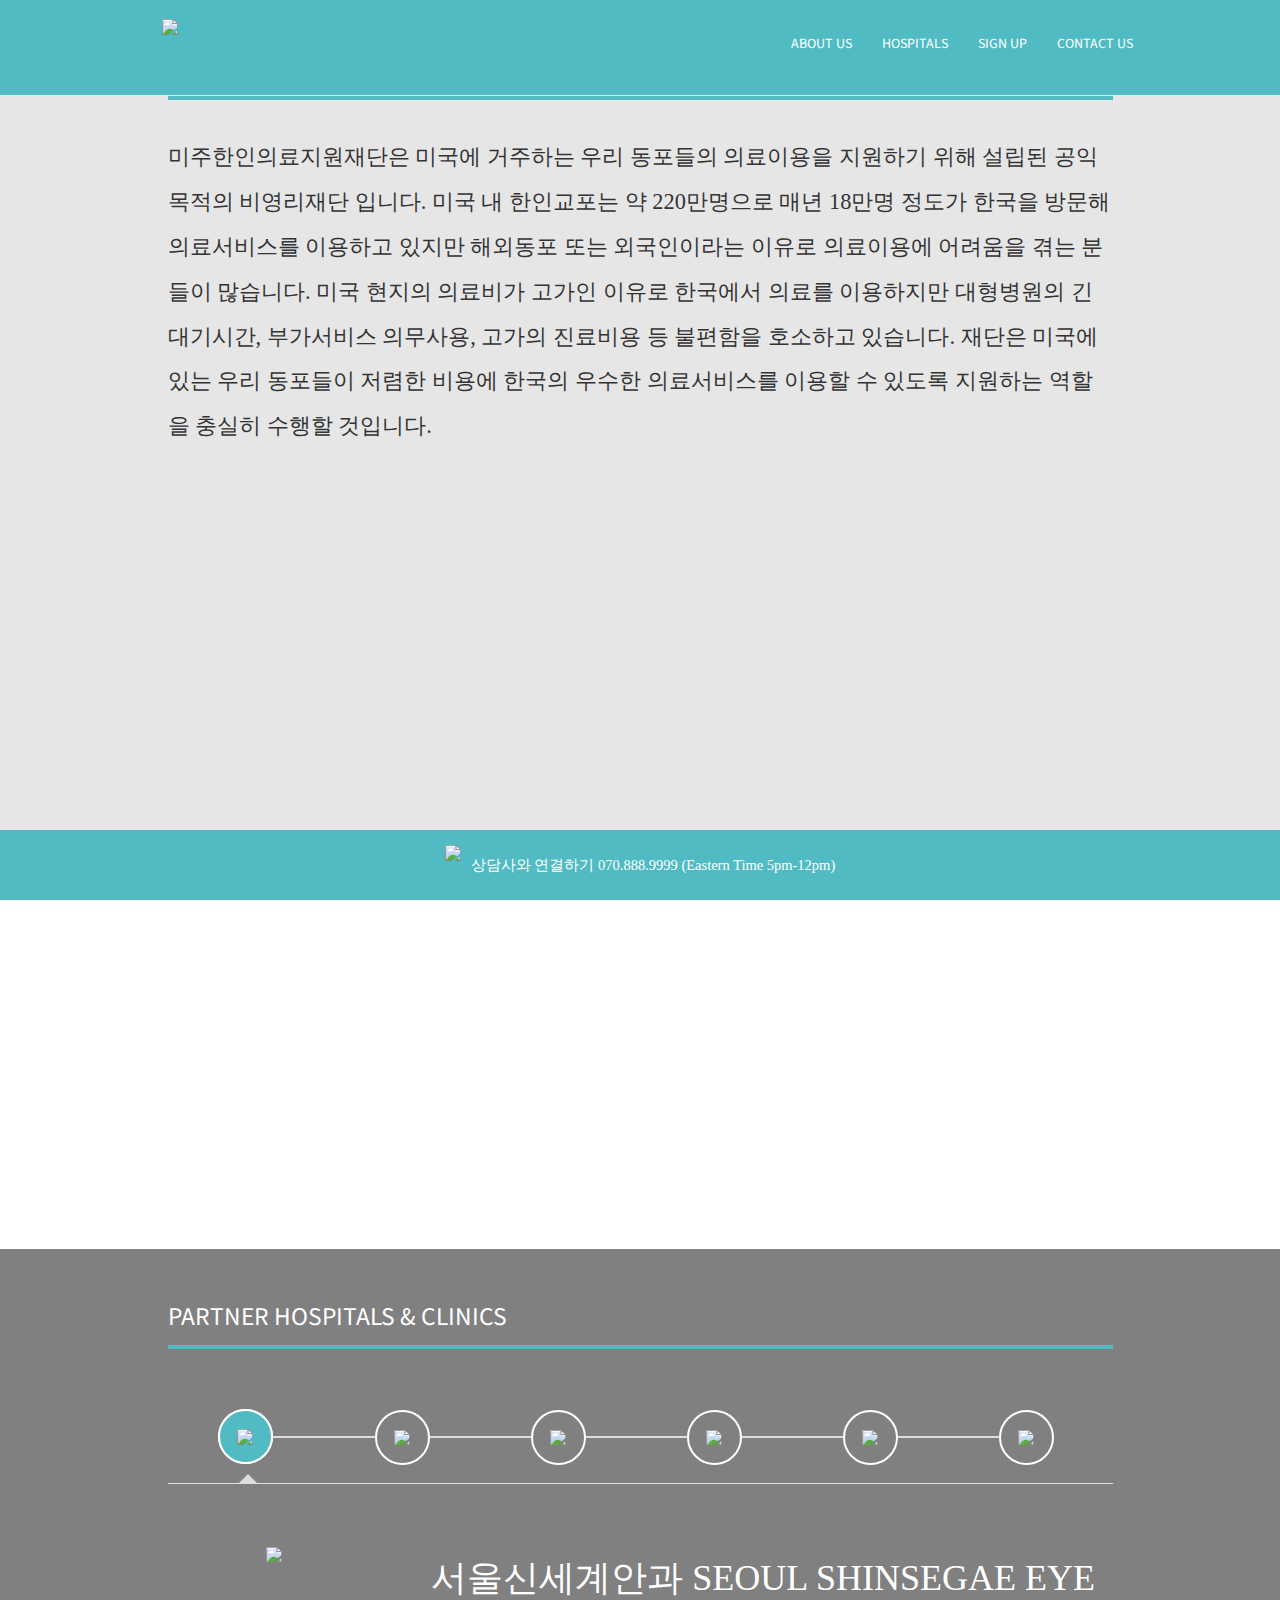
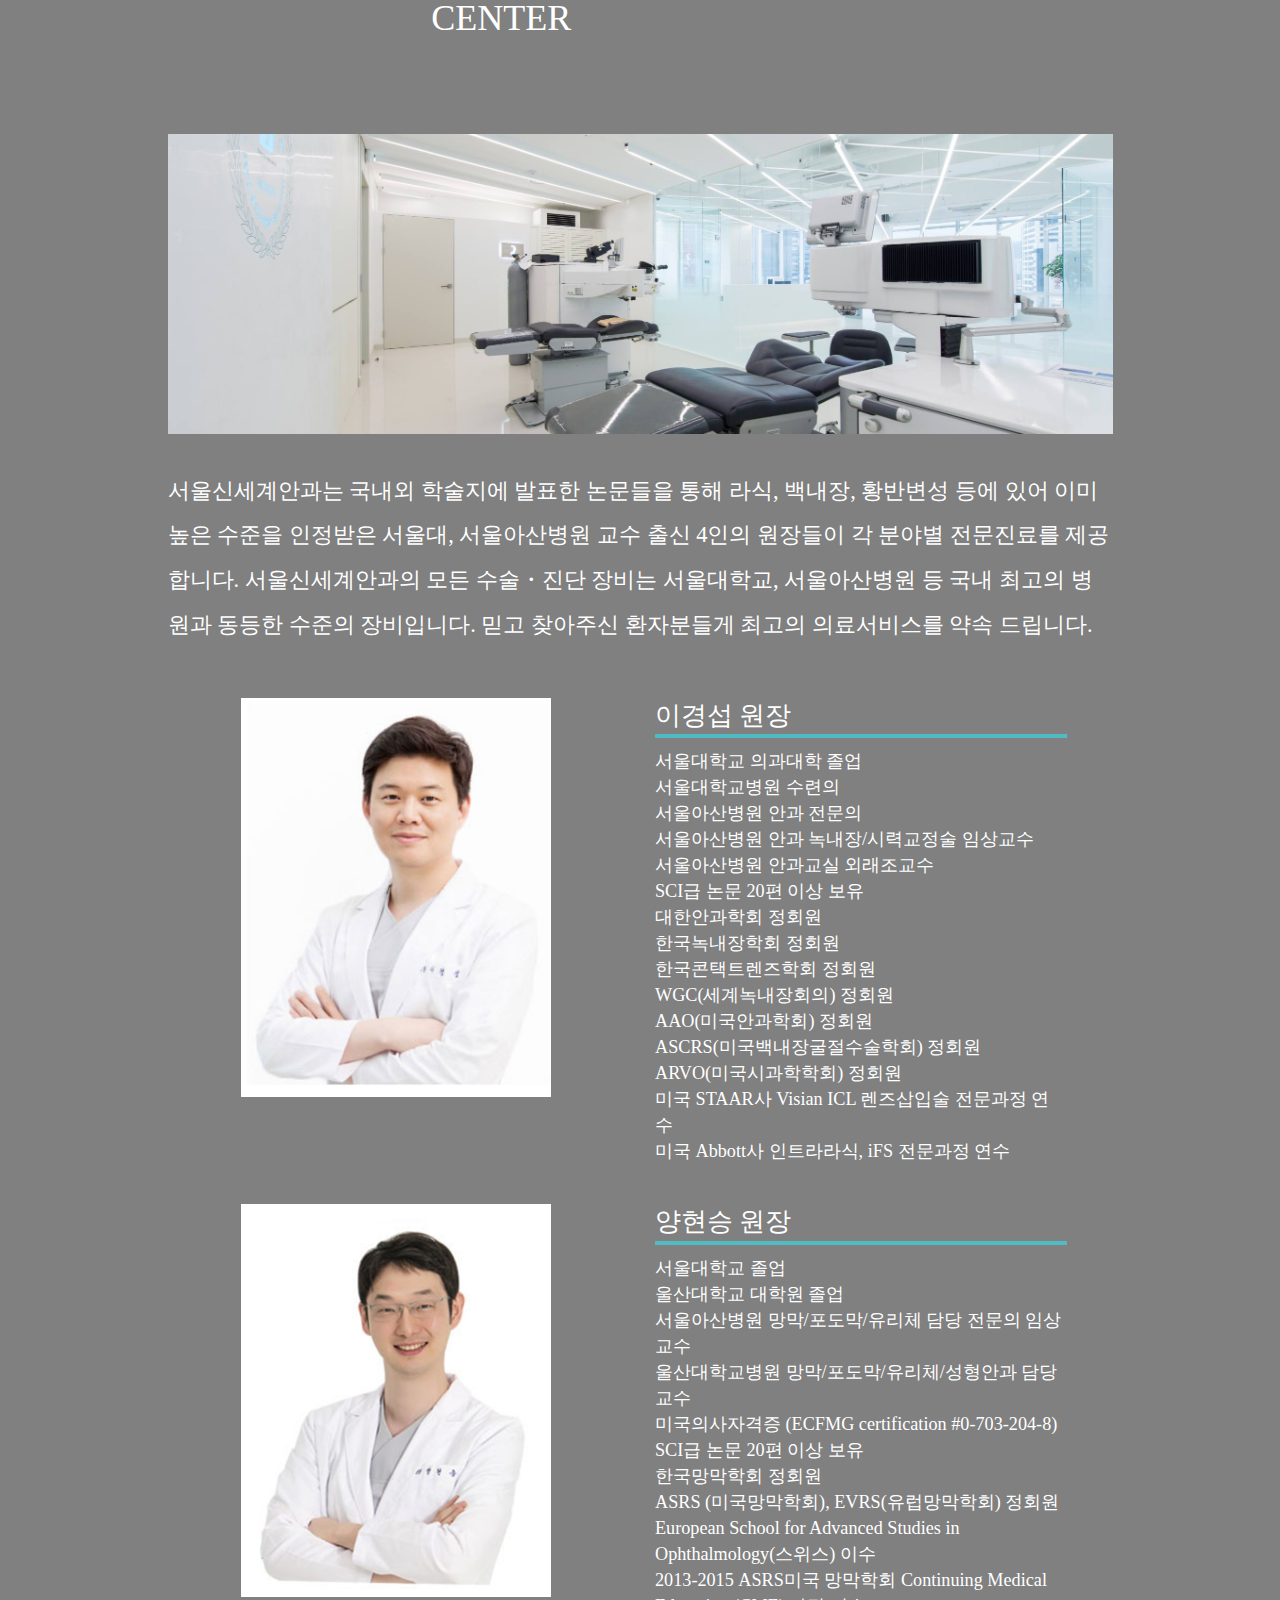
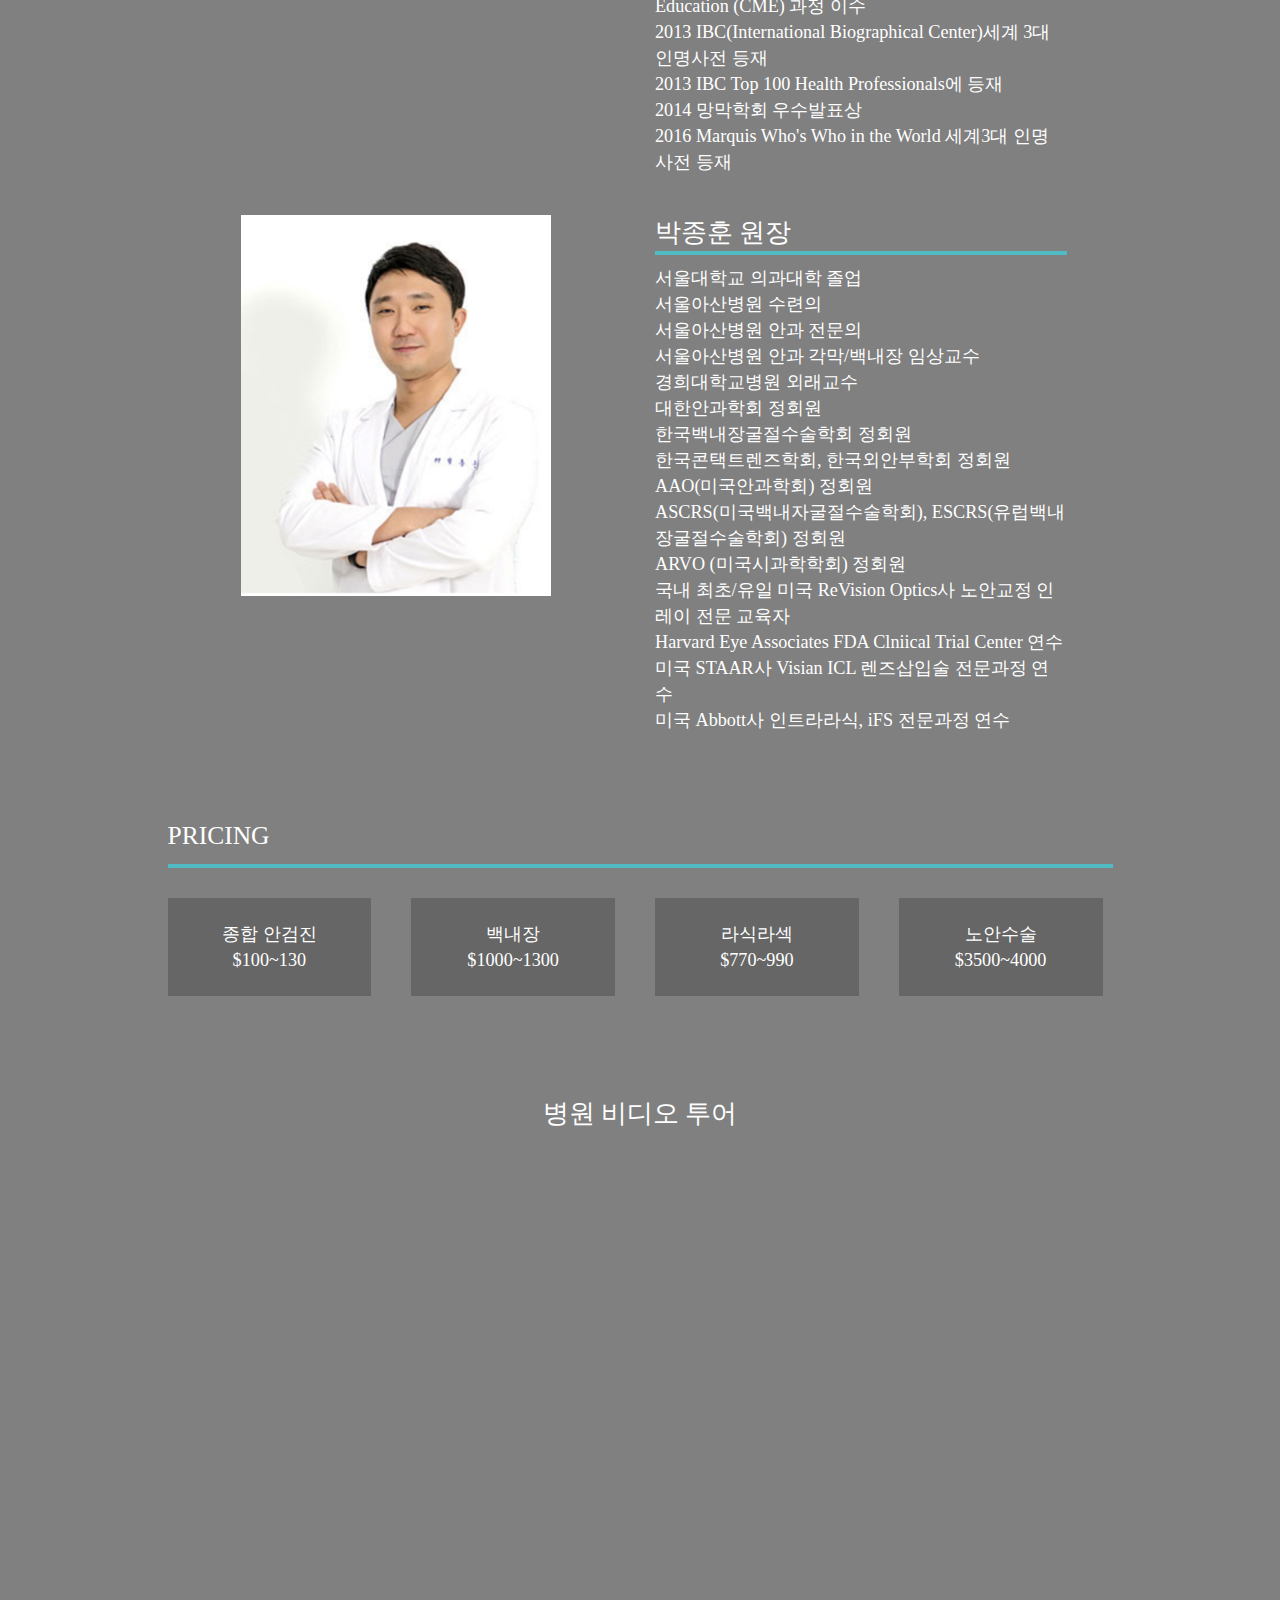
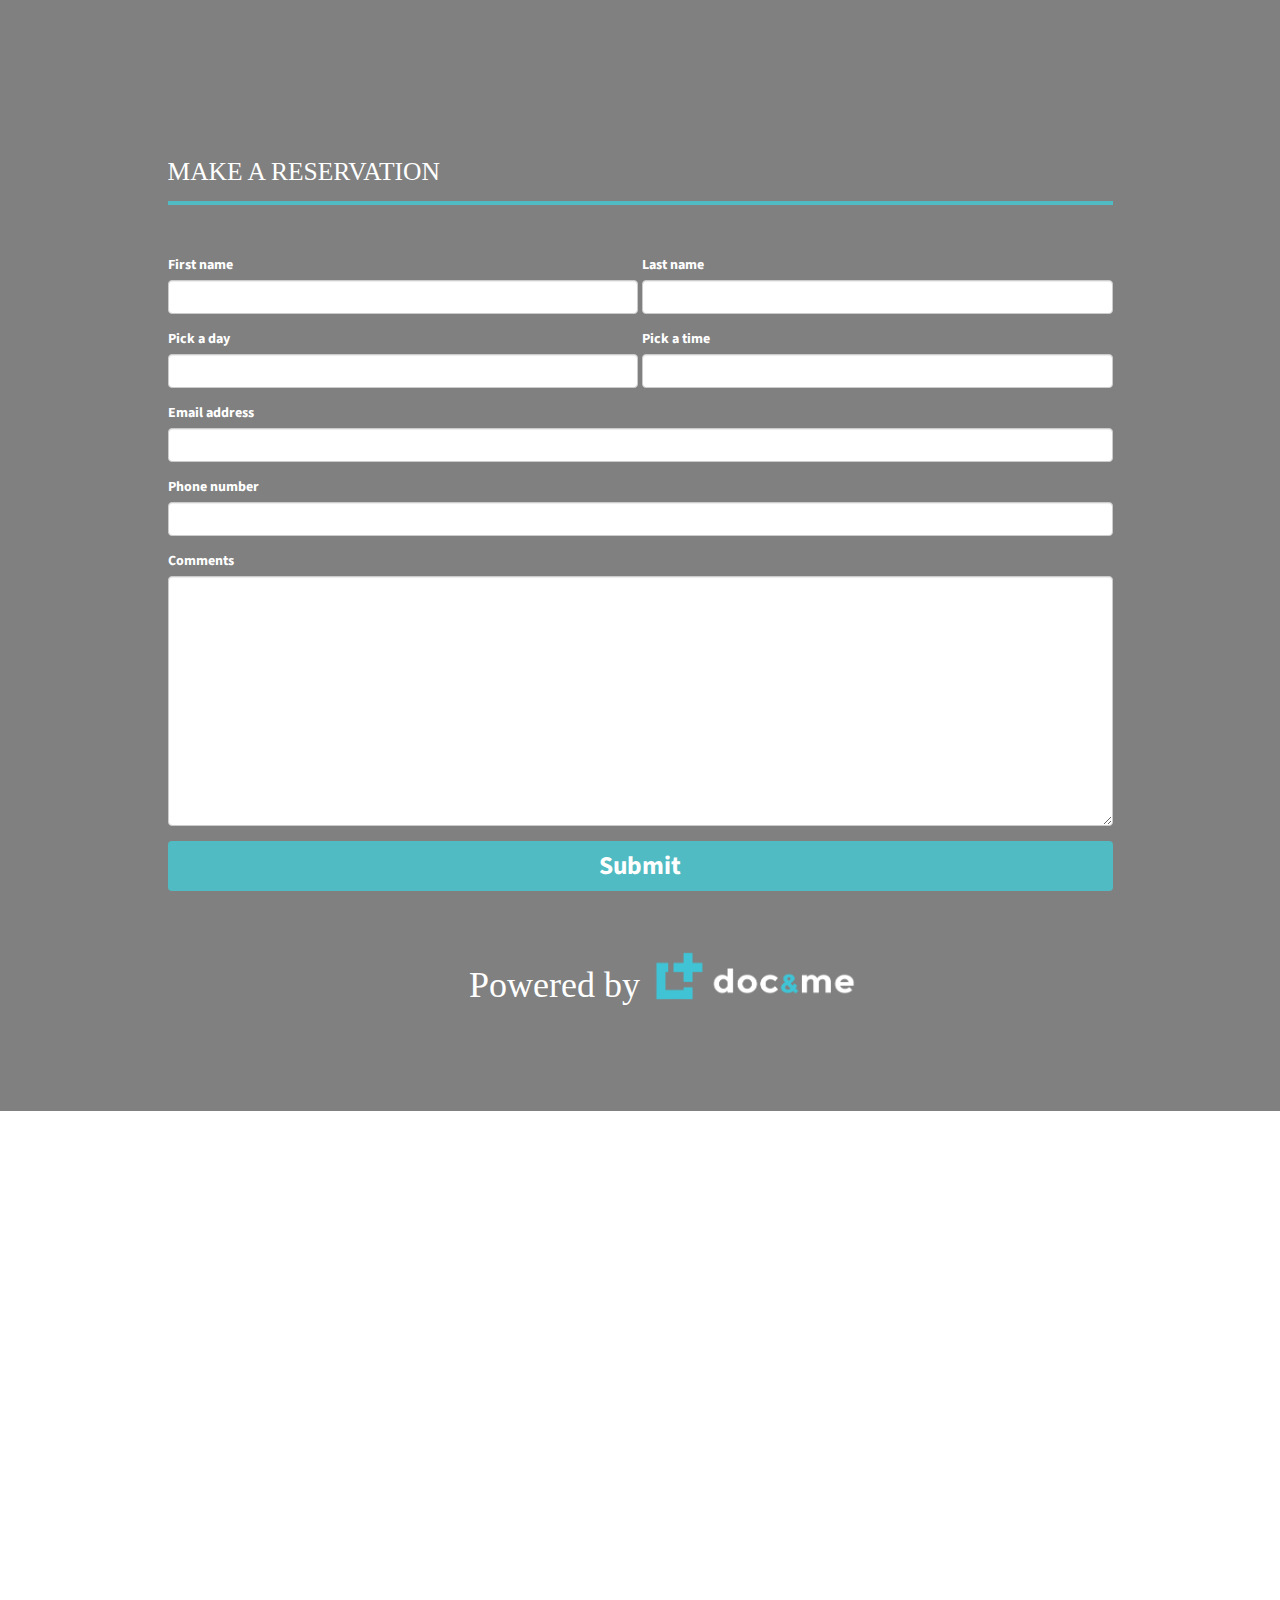
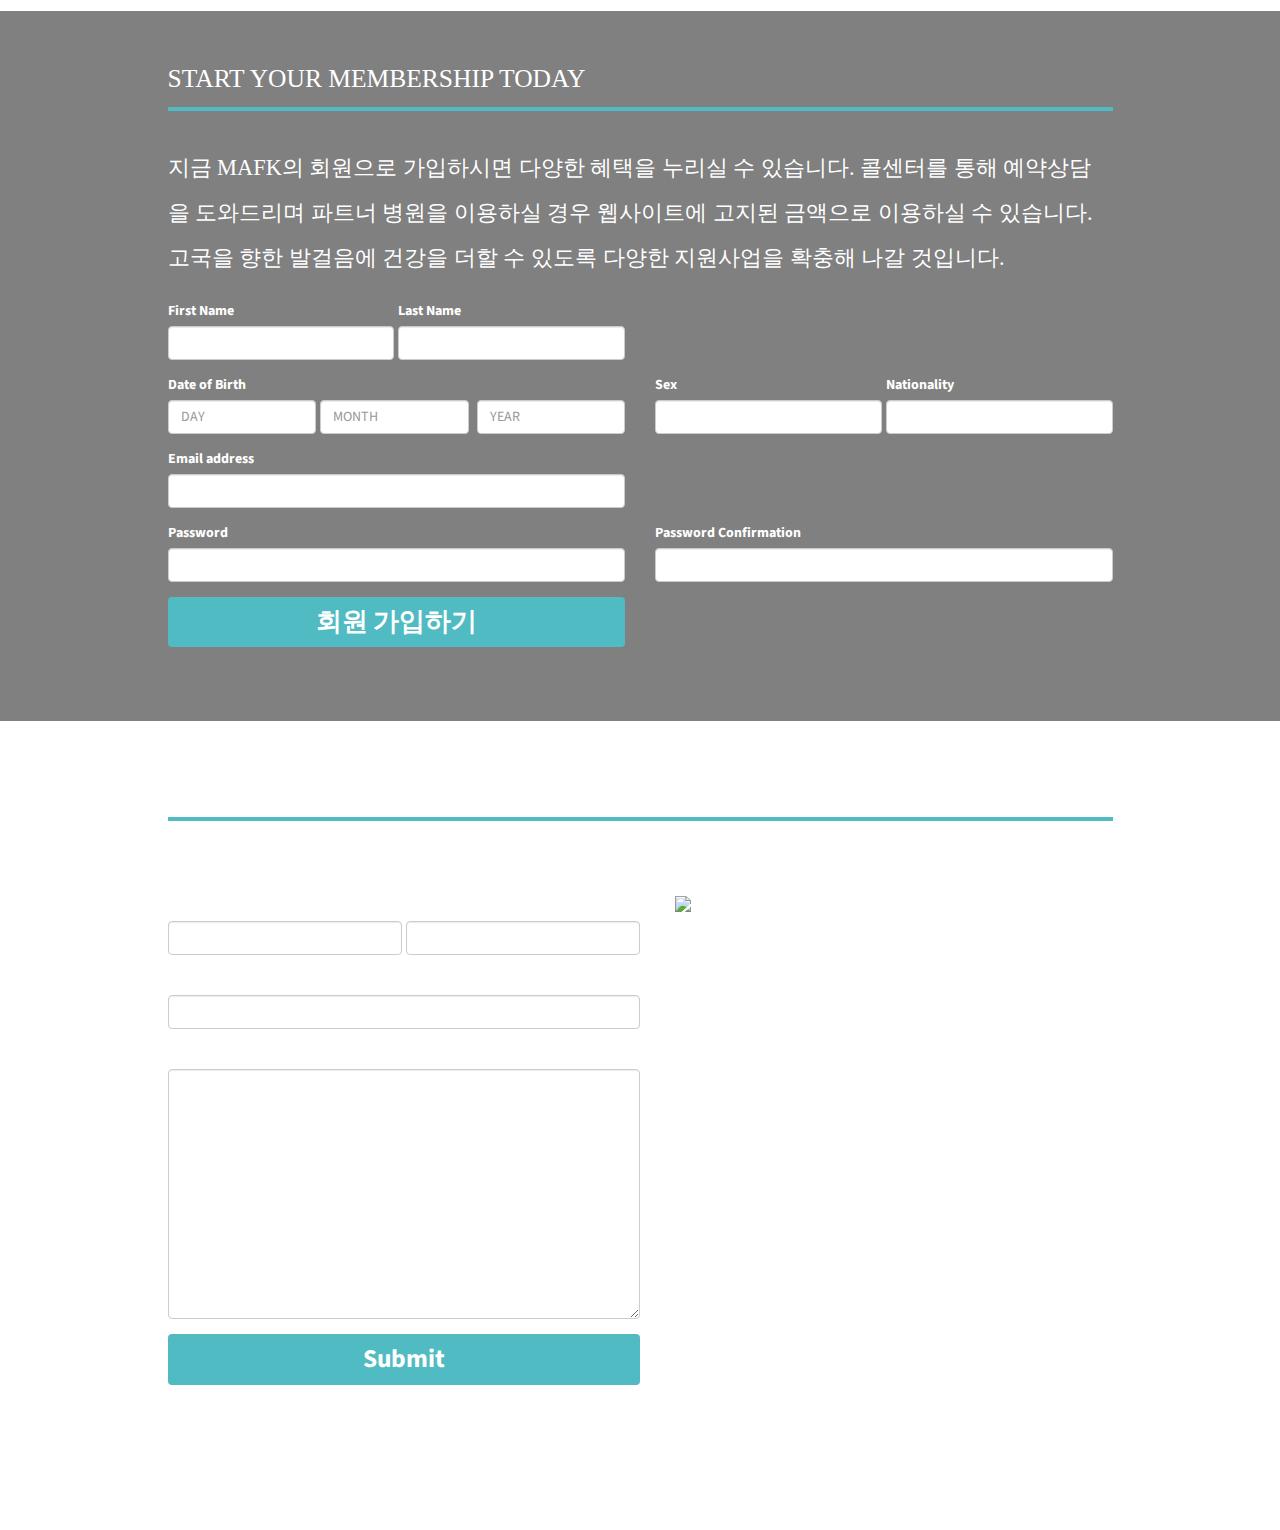
==== commit 9baaac99: "defer loading some unessential stylesheet" ====
--- a/index.html
+++ b/index.html
@@ -29,18 +29,16 @@
   <link href="vendor/jquery-ui-1.12.1.custom/jquery-ui.theme.min.css" rel="stylesheet">
   <script src="vendor/jquery-ui-1.12.1.custom/jquery-ui.min.js"></script>
   <!-- Import jQuery Timepicker -->
-  <link href="vendor/jquery-timepicker/jquery.timepicker.css" rel="stylesheet">
-  <script src="vendor/jquery-timepicker/jquery.timepicker.min.js"></script>
 </head>
 
 <body>
-  <nav class="navbar navbar-default navbar-fixed-top" style="background-color: transparent;">
+  <nav class="navbar navbar-default navbar-fixed-top transparent-background">
     <div id="header-backdrop" class="header-backdrop-styling"></div>
     <div style="width: 100%;">
       <div class="container navbar-header-container">
         <div class="navbar-header">
           <a class="navbar-brand" class="navbar-toggle collapsed" data-toggle="collapse" data-target="#navbar" aria-expanded="false" aria-controls="navbar">
-            <img src="img/mkfk_logo.png" style="height: 50px;">
+            <img src="img/mkfk_logo.png" class="logo-sizing">
           </a>
         </div>
         <div id="navbar" class="navbar-collapse collapse">
@@ -59,22 +57,22 @@
   <div class="footer-container-main">
     <div class="container">
       <div class="row">
-        <div class="col-xs-6">
+        <div class="col-xs-12">
           <div class="footer-container">
             <img src="img/phone-white.png" class="footer-icon">
             <span class="customfont">
-              <span class="hidden-xs hidden-sm">상담사와 연결하기 </span>070.888.9999 <span class="hidden-xs hidden-sm">(Eastern Time 5pm-12pm)</span>
+              상담사와 연결하기 070.888.9999 (Eastern Time 5pm-12pm)
             </span>
           </div>
         </div>
-        <div class="col-xs-6">
+        <!-- <div class="col-lg-6">
           <div class="footer-container" id="make-reservation-button">
             <img src="img/search-white.png" class="footer-icon">
             <span id="make-reservation-text" class="customfont">
-              <span class="hidden-xs hidden-sm">MAKE A RESERVATION NOW </span>예약병원찾기
+              MAKE A RESERVATION NOW 예약병원찾기
             </span>
           </div>
-        </div>
+        </div> -->
       </div>
     </div>
   </div>
@@ -180,22 +178,6 @@
         <div class="hidden-xs hidden-sm overlay-text-low">
           <div class="super-slide-container-3">
             <div class="mafk-description-container">
-
-              <!-- <div class="row remove-padding">
-                <div class="col-md-2">
-                  <div class="main-icon-container" style="background-color: red;">
-                    <div class="main-icon-2 main-icon-styling"></div>
-                  </div>
-                </div>
-
-                <div class="col-md-9" style="background-color: purple;">
-                  <div class="light-blue-divider"></div>
-                  <div class="white-font mafk-description-text customfont main-description-padding">
-
-                  </div>
-                </div>
-              </div> -->
-
               <div class="row remove-padding">
                 <div class="col-md-10 remove-padding">
                   <div class="light-blue-divider-right"></div>
@@ -210,11 +192,6 @@
                   </div>
                 </div>
               </div>
-
-              <!-- <span class="white-font customfont mafk-description-text">
-                MAFK는 우리 동포들의 건강증진과 의료이용을 돕기 위해 <br/>
-                설립된 공익목적의 비영리재단입니다.
-              </span> -->
             </div>
           </div>
         </div>
@@ -222,12 +199,10 @@
         <div class="hidden-md hidden-lg overlay-text">
           <div class="super-slide-container-3-small">
             <div class="main-slide-container-3">
-
               <div class="white-font main-slide-description-2 customfont">
                 MAFK는 우리 동포들의 건강증진과 의료이용을 돕기 위해 <br/>
                 설립된 공익목적의 비영리재단입니다.
               </div>
-
             </div>
           </div>
         </div>
@@ -377,7 +352,7 @@
                   </li>
                 </ul>
               </div>
-              <div class="tab-content" style="margin-top: -50px;">
+              <div class="tab-content tab-spacing">
                 <div class="tab-pane fade in active" id="ophthalmology">
                   <div class="row">
                     <div class="col-xs-12 col-sm-3">
@@ -571,7 +546,7 @@
                   </div>
 
                   <!-- Reservation form for Seoul Shinsegae -->
-                  <!-- <div class="row">
+                  <div class="row">
                     <div class="col-lg-12 text-center">
                       <p class="customfont section-title">MAKE A RESERVATION</p>
                       <div class="blue-divider-container-reservation">
@@ -661,7 +636,7 @@
 
                       </div>
                     </div>
-                  </div> -->
+                  </div>
                 </div>
 
                 <div class="tab-pane fade" id="profile">
@@ -930,14 +905,28 @@
   <script>
     // controls the icon tabs for hospital pages
     $(function(){$('a[title]').tooltip();});
+
+    function loadStyleSheet(src){
+      if (document.createStyleSheet) document.createStyleSheet(src);
+      else {
+          var stylesheet = document.createElement('link');
+          stylesheet.href = src;
+          stylesheet.rel = 'stylesheet';
+          stylesheet.type = 'text/css';
+          document.getElementsByTagName('head')[0].appendChild(stylesheet);
+      }
+    }
+    window.onload = function() {
+      // load non-critical stylesheets asynch
+      loadStyleSheet("vendor/jquery-timepicker/jquery.timepicker.css");
+    }
   </script>
 
   <script src="js/carousel-full-screen.js"></script>
-
   <script src="js/bootstrap-theme.js"></script>
   <script src="js/header-opacity.js"></script>
-  <!-- <script src="js/date-time-picker.js"></script> -->
-  <script async src="js/docandme-iframe.js"></script>
+  <script defer src="vendor/jquery-timepicker/jquery.timepicker.min.js"></script>
+  <script defer src="js/date-time-picker.js"></script>
 </body>
 
 </html>
--- a/css/stylish-portfolio.css
+++ b/css/stylish-portfolio.css
@@ -8,7 +8,7 @@
 
 @font-face {
   font-family: "nanumbarungodig";
-  src: url(../fonts/NanumBarunGothicBold.ttf) format("truetype");
+  src: url(../fonts/NanumBarunGothicLight.ttf) format("truetype");
 }
 
 /*.customfont {
@@ -21,8 +21,8 @@
 
 html,
 body {
-    width: 100%;
-    height: 100%;
+  width: 100%;
+  height: 100%;
 }
 
 body {
@@ -35,7 +35,7 @@
 
 .foundation-explanation-text {
   margin-top: 12px;
-  font-size: 24px;
+  font-size: 25.5px;
 }
 
 .doctor-photo-center {
@@ -79,7 +79,28 @@
 }
 
 .white-font {
-  color: white;
+  color: white !important;
+}
+
+.carousel-buttons-spacer {
+  margin-bottom: 80px;
+}
+
+.mafk-description-container {
+  width: 100%;
+  margin-top: 30px;
+}
+
+.mafk-description-text {
+  font-size: 32px;
+  line-height: 140%;
+  font-weight: lighter;
+}
+
+.blue-divider-container-reservation {
+  height: 4px;
+  width: 100%;
+  margin-bottom: 50px;
 }
 
 .footer-container-main {
@@ -91,7 +112,7 @@
   left: 0;
   z-index: 9;
   color: white;
-  font-size: 16px;
+  font-size: 14.5px;
 }
 
 .footer-icon {
@@ -116,7 +137,7 @@
 }
 
 .signup-button {
-  font-size: 23px;
+  font-size: 25.5px;
   font-weight: bold;
   width: 100%;
 }
@@ -137,7 +158,7 @@
   align-items: center;
   padding: 23px 20px;
   background-color: #666666;
-  font-size: 23px;
+  font-size: 1.3em;
 }
 
 .hospital-logo-image {
@@ -177,13 +198,13 @@
 }
 
 .doctor-name {
-  font-size: 25px;
+  font-size: 25.5px;
   width: 90%;
   border-bottom: 4px solid #50BBC2;
 }
 
 .doctor-credentials {
-  font-size: 16px;
+  font-size: 1.3em;
   width: 90%;
 }
 
@@ -217,7 +238,7 @@
 .video-title {
   text-align: center;
   width: 100%;
-  font-size: 23px;
+  font-size: 25.5px;
   color: white;
   margin: 100px 0 35px 0;
 }
@@ -281,7 +302,8 @@
 .description-text {
   margin-top: 35px;
   text-align: left;
-  font-size: 23px;
+  font-size: 1.6em;
+  font-weight: thinner;
   line-height: 200%;
 }
 
@@ -370,7 +392,7 @@
 
 .sidebar-nav > .sidebar-brand {
     height: 55px;
-    font-size: 18px;
+    font-size: 14.5px;
     line-height: 55px;
 }
 
@@ -489,22 +511,22 @@
   position: relative;
 }
 
+.main-title-spacing {
+  padding-top: 40px;
+}
+
 .main-slide-container {
   width: 60%;
   margin: 0 auto;
   text-align: left;
   padding-left: 35px;
-  border-color: transparent;
-  border-style: solid;
-  border-width: 25px;
-  border-left-color: #ffffff;
 }
 
 .main-slide-container-small {
   width: 100%;
   margin: 0 auto;
   text-align: center;
-  font-size: 30px;
+  font-size: 25.5px;
 }
 
 .super-slide-container-2 {
@@ -521,10 +543,18 @@
   text-align: right;
   padding-right: 25px;
   line-height: 70%;
-  border-color: transparent;
+}
+
+.solid-right-border-red {
   border-style: solid;
   border-width: 25px;
   border-right-color: #ff0000;
+}
+
+.solid-red-line {
+  background-color: #ff0000;
+  height: 100%;
+  width: 25px;
 }
 
 .super-slide-container-3-small {
@@ -541,10 +571,6 @@
   text-align: left;
   padding-left: 25px;
   line-height: 70%;
-  border-color: transparent;
-  border-style: solid;
-  border-width: 25px;
-  border-left-color: #50BBC2;
 }
 
 .super-slide-container-5 {
@@ -561,15 +587,11 @@
   text-align: right;
   padding-right: 25px;
   line-height: 70%;
-  border-color: transparent;
-  border-style: solid;
-  border-width: 25px;
-  border-right-color: yellow;
 }
 
 .main-slide-description-2 {
-  font-size: 28px;
-  line-height: 130%;
+  font-size: 20px;
+  line-height: 150%;
   font-weight: lighter;
 }
 
@@ -600,12 +622,30 @@
 
 .overlay-subtext {
   color: white;
-  font-size: 25px;
+  font-size: 25.5px;
 }
 
 .overlay-subtext-small {
   color: white;
-  font-size: 22px;
+  font-size: 0.7em;
+}
+
+.name-tag {
+  font-size: 35px;
+}
+
+.sub-name-tag {
+  font-size: 20px;
+  font-weight: lighter;
+}
+
+.overlay-subtext-small-container {
+  width: 100%;
+  line-height: 55%;
+}
+
+.full-width {
+  width: 100%;
 }
 
 .navbar-nav li a {
@@ -631,11 +671,11 @@
 /*CONTACT FORM*/
 
 .contact-header {
-  font-size: 33px;
+  font-size: 25.5px;
 }
 
 .contact-text {
-  font-size: 18px;
+  font-size: 14.5px;
 }
 
 .contact-thin {
@@ -659,11 +699,35 @@
 .blue-divider-container {
   height: 4px;
   width: 100%;
+}
+
+.header-backdrop-styling {
+  width: 100%;
+  height: 95px;
+  position: absolute;
+  top: 0;
+  background-color: #50BBC2;
+  z-index: -1;
+}
+
+.navbar-header-container {
+  width: 80%;
+  border-color: transparent;
+  border-style: solid;
+  border-width: 4px;
+  border-bottom-color: #50BBC2;
 }
 
 .section-title {
   text-align: left;
   color: white;
+  font-size: 25.5px;
+}
+
+.section-title-black {
+  text-align: left;
+  color: #000000;
+  font-size: 25.5px;
 }
 
 .blue-divider {
@@ -682,6 +746,91 @@
 
 .dark-seoul-background {
     background: url(../img/dark-seoul-1.jpg) no-repeat center center scroll;
+    -webkit-background-size: cover;
+    -moz-background-size: cover;
+    background-size: cover;
+    -o-background-size: cover;
+}
+
+.remove-padding {
+  padding: 0;
+}
+
+.red-divider {
+  height: 200px;
+  width: 30px;
+  margin: 0 0 0 20px;
+  background-color: red;
+  float: right;
+}
+
+.yellow-divider {
+  height: 200px;
+  width: 30px;
+  margin: 0 0 0 20px;
+  background-color: yellow;
+  float: right;
+}
+
+.light-blue-divider {
+  height: 200px;
+  width: 30px;
+  margin: 0 20px 0 0;
+  background-color: #50BBC2;
+  float: left;
+}
+
+.light-blue-divider-right {
+  height: 200px;
+  width: 30px;
+  margin: 0 0 0 20px;
+  background-color: #50BBC2;
+  float: right;
+}
+
+.white-divider {
+  height: 200px;
+  width: 30px;
+  margin: 0 20px 0 0;
+  background-color: #ffffff;
+  float: left;
+}
+
+.main-icon-container {
+  width: 180px;
+  height: 180px;
+  display: flex;
+  align-items: center;
+  justify-content: center;
+}
+
+.main-icon-styling {
+  width: 150px;
+  height: 150px;
+}
+
+.main-description-padding {
+  padding-top: 30px;
+}
+
+.main-icon-1 {
+    background: url(../img/icon-main-heart.png) no-repeat center center scroll;
+    -webkit-background-size: cover;
+    -moz-background-size: cover;
+    background-size: cover;
+    -o-background-size: cover;
+}
+
+.main-icon-2 {
+    background: url(../img/icon-main-people.png) no-repeat center center scroll;
+    -webkit-background-size: cover;
+    -moz-background-size: cover;
+    background-size: cover;
+    -o-background-size: cover;
+}
+
+.main-icon-3 {
+    background: url(../img/icon-main-box.png) no-repeat center center scroll;
     -webkit-background-size: cover;
     -moz-background-size: cover;
     background-size: cover;
@@ -713,7 +862,7 @@
 }
 
 .quote-text {
-  font-size: 3em;
+  font-size: 2.5em;
 }
 
 /* Portfolio */
@@ -852,7 +1001,7 @@
     position: absolute;
     left: 0;
     text-align: center;
-    font-size: 25px;
+    font-size: 25.5px;
 }
 
 span.round-tabs.one{
@@ -991,7 +1140,7 @@
 
 .tab-content .head{
     font-family: 'Roboto Condensed', sans-serif;
-    font-size: 25px;
+    font-size: 25.5px;
     text-transform: uppercase;
     padding-bottom: 10px;
 }
@@ -1017,7 +1166,7 @@
 height:auto !important;
 }
     span.round-tabs {
-        font-size:16px;
+        font-size:14px;
 width: 50px;
 height: 50px;
 line-height: 50px;
@@ -1041,3 +1190,15 @@
     padding:12px 20px;
     }
 }
+
+.transparent-background {
+  background-color: transparent !important;
+}
+
+.logo-sizing {
+  height: 50px;
+}
+
+.tab-spacing {
+  margin-top: -50px;
+}
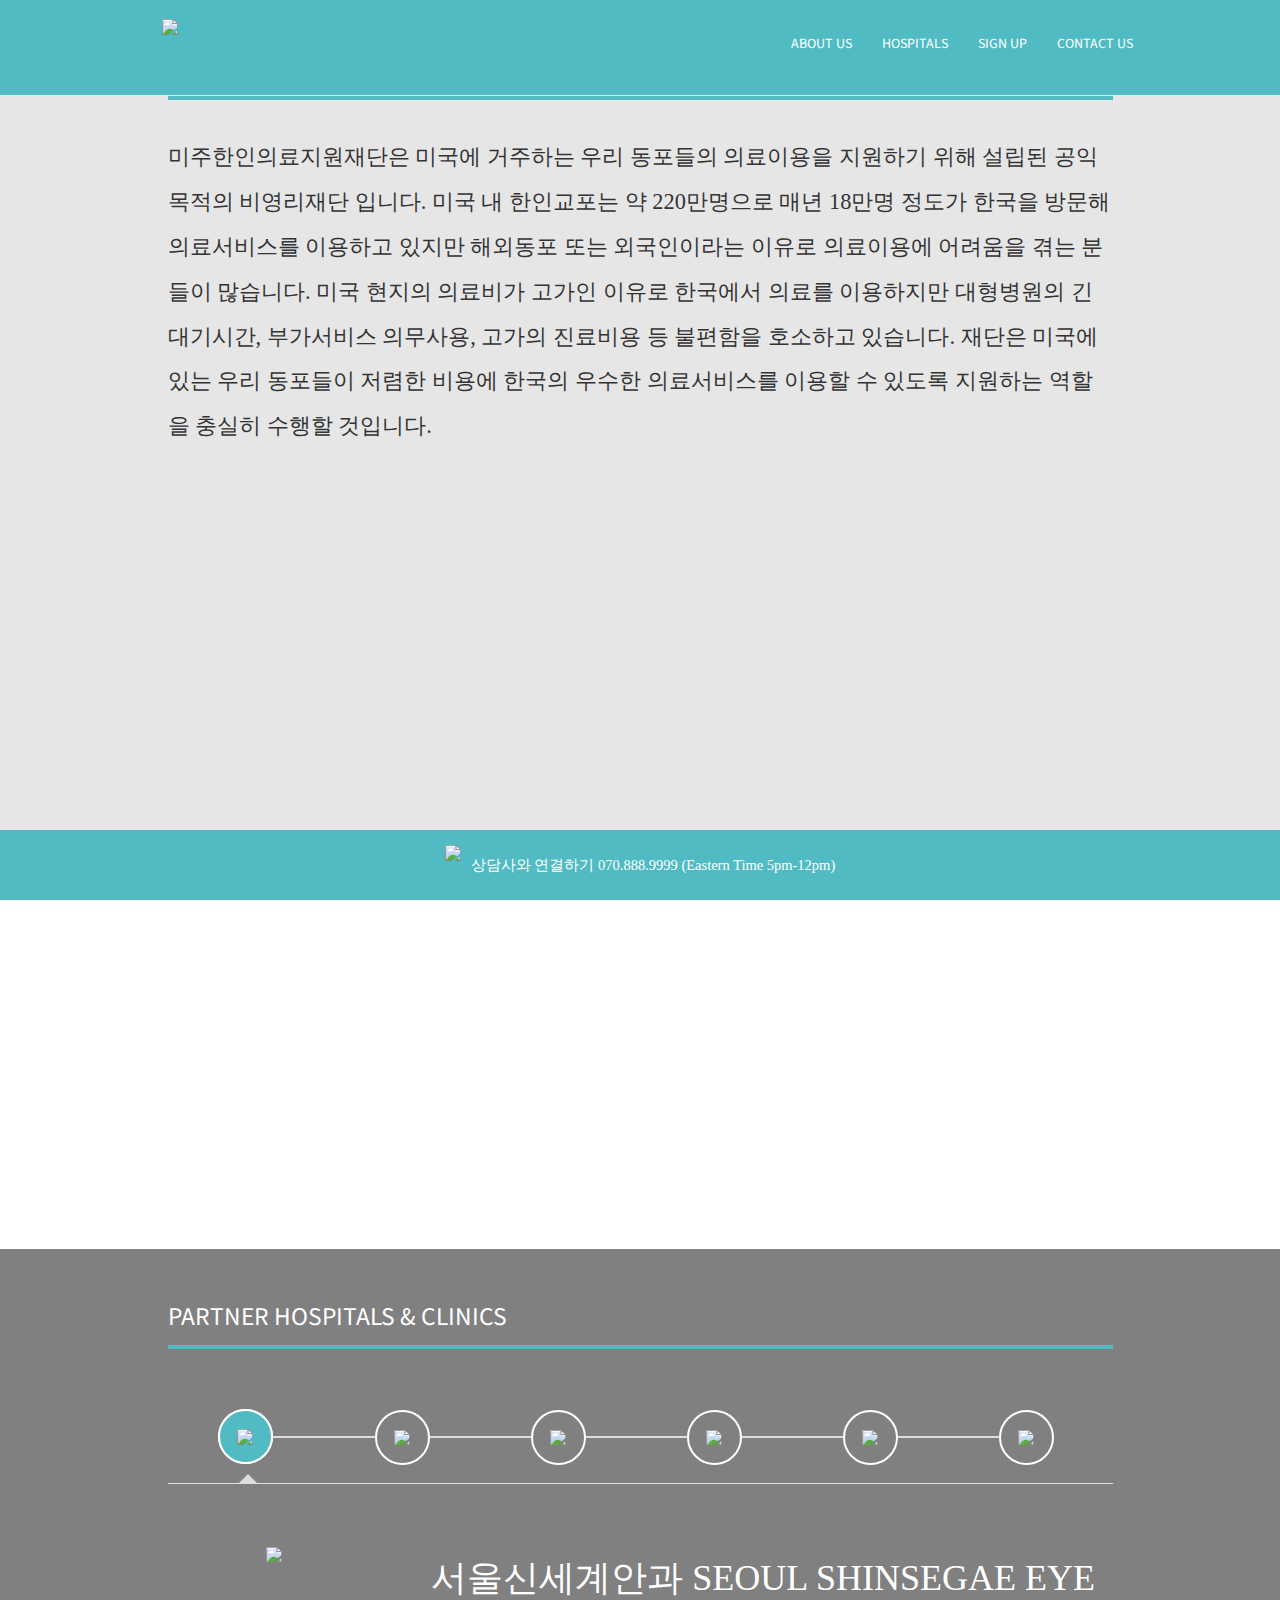
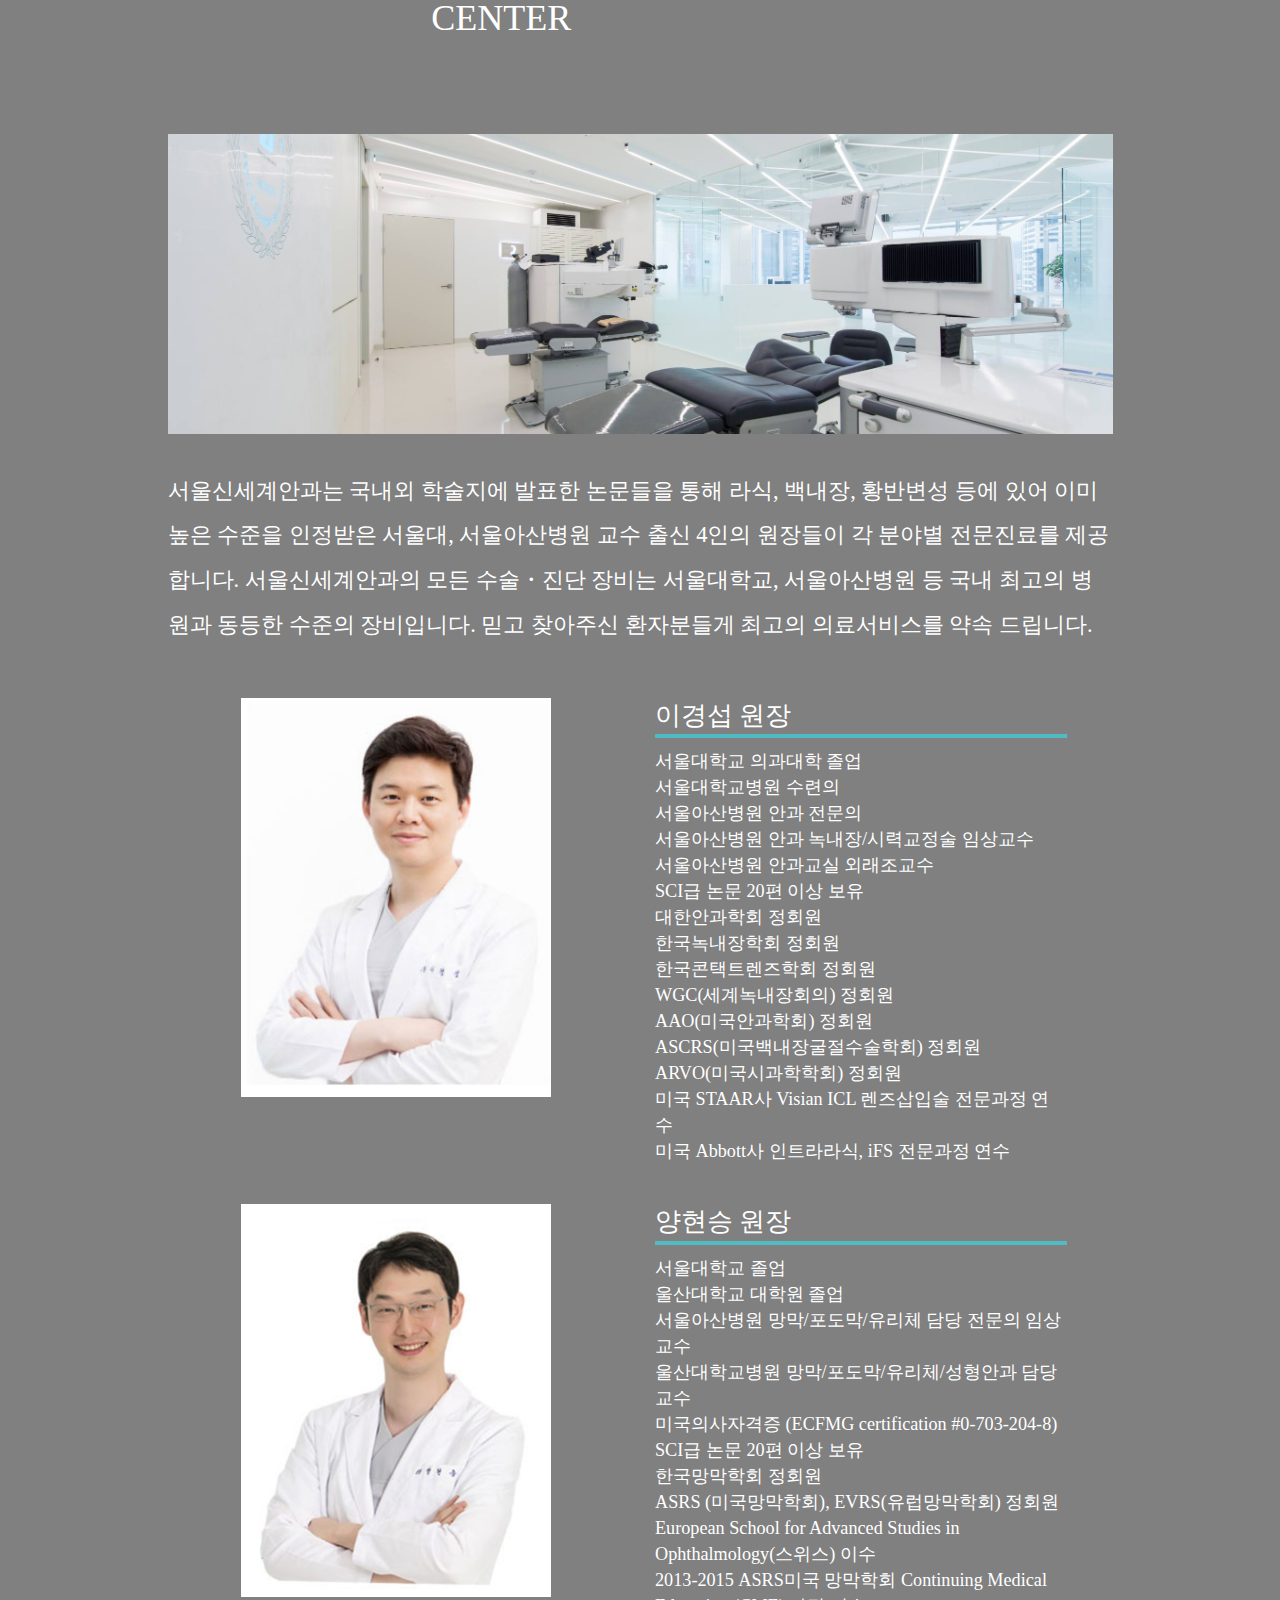
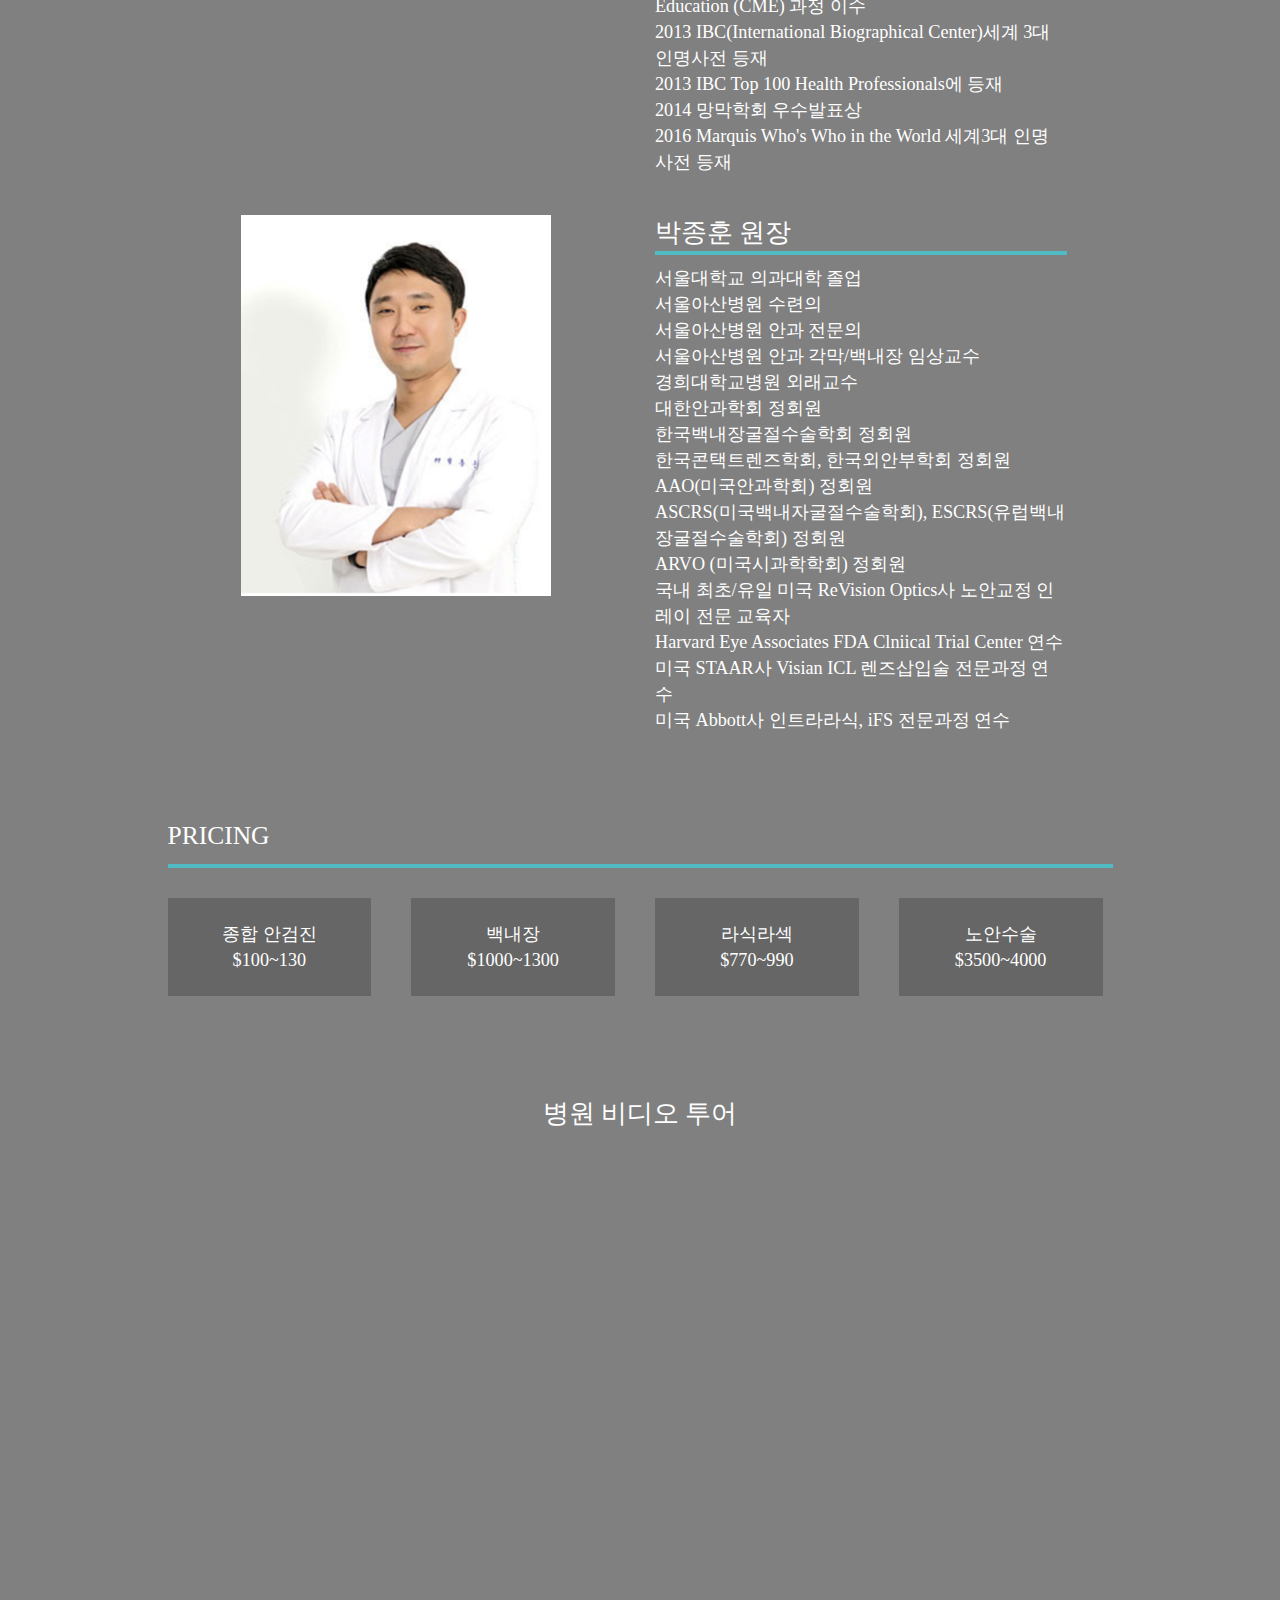
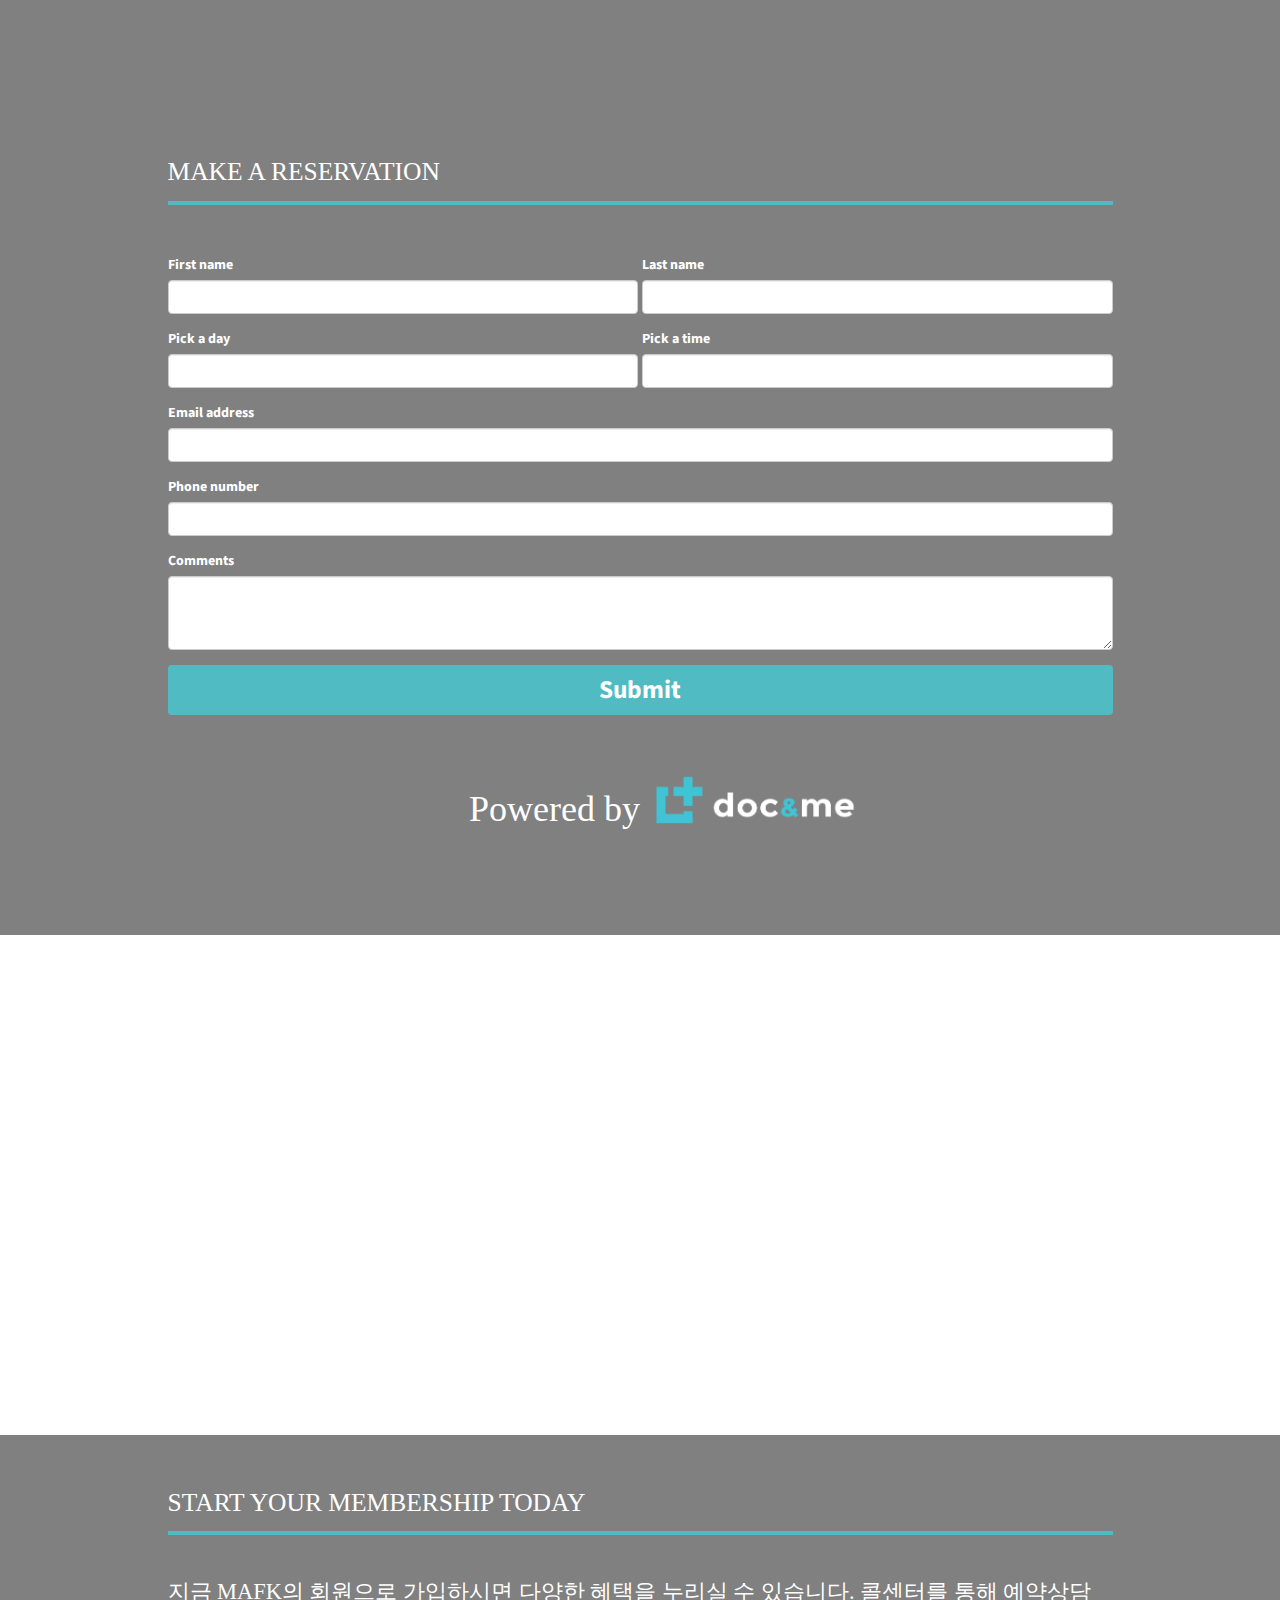
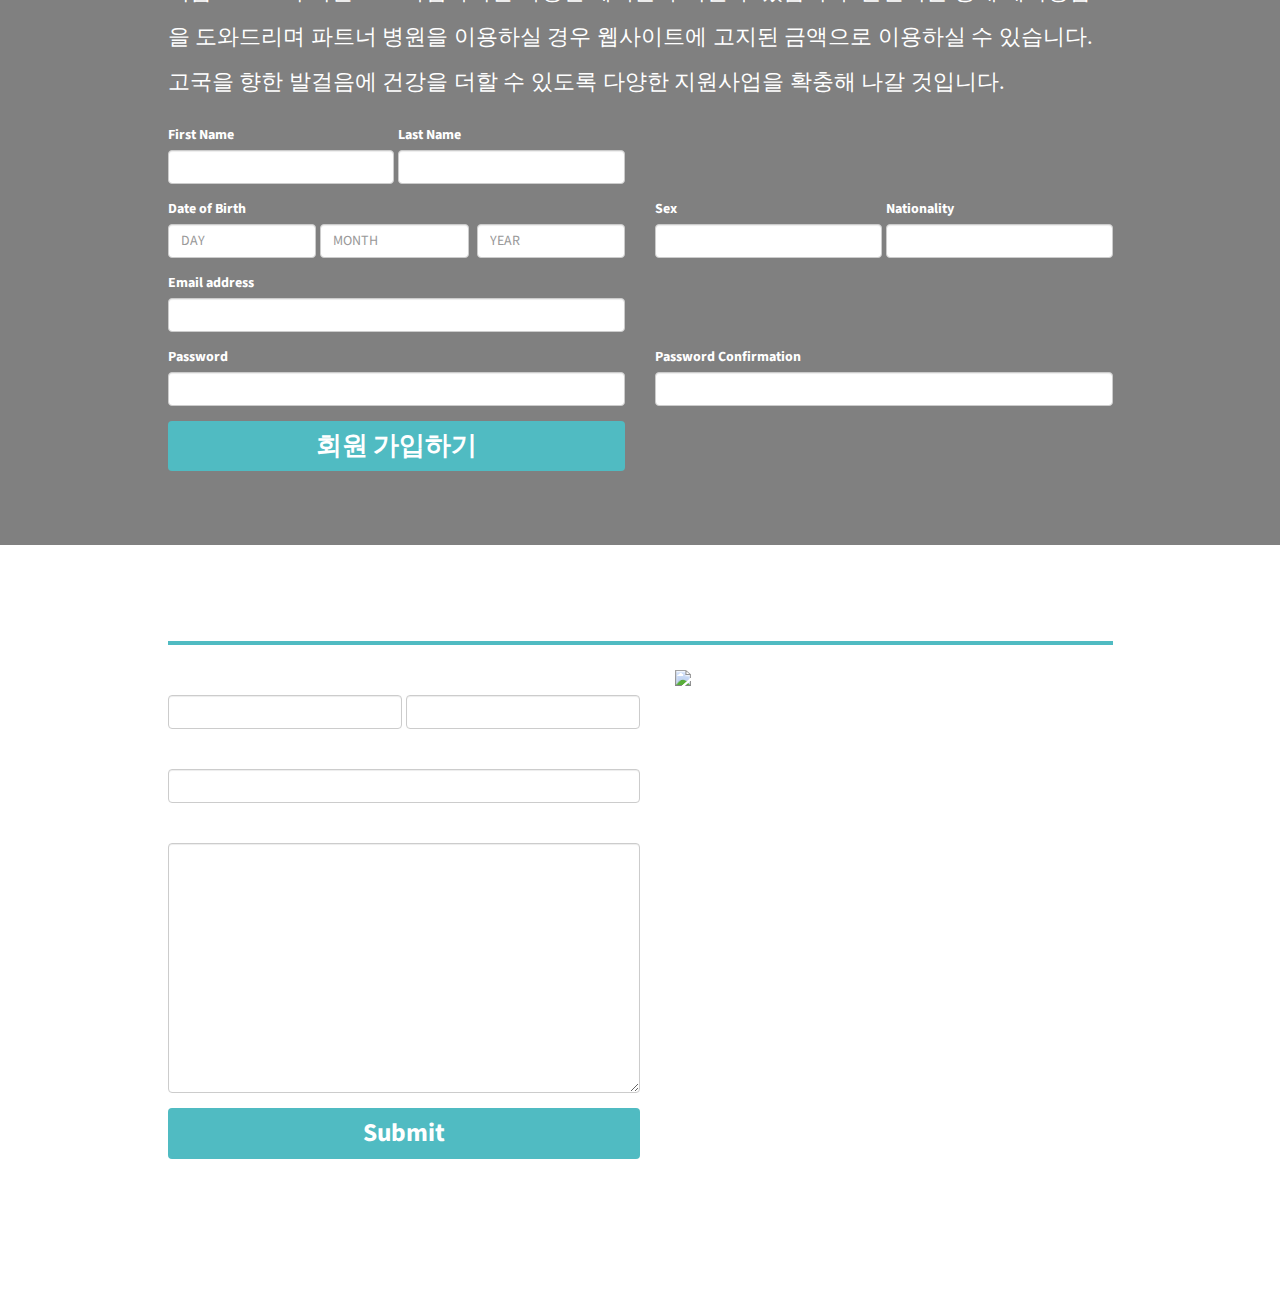
==== commit 4e2ba80c: "minified some assets" ====
--- a/index.html
+++ b/index.html
@@ -11,7 +11,7 @@
   <!-- Bootstrap Core CSS -->
   <link href="css/bootstrap.min.css" rel="stylesheet">
   <!-- Custom CSS -->
-  <link href="css/stylish-portfolio.css" rel="stylesheet">
+  <link href="css/stylish-portfolio.min.css" rel="stylesheet">
   <!-- Custom Fonts -->
   <link href="font-awesome/css/font-awesome.min.css" rel="stylesheet" type="text/css">
   <link href="https://fonts.googleapis.com/css?family=Source+Sans+Pro:300,400,700,300italic,400italic,700italic" rel="stylesheet" type="text/css">
@@ -594,13 +594,13 @@
                             </div>
                             <div class="form-group signup-input-label">
                               <label for="inputPassword">Comments</label>
-                              <textarea class="form-control" style="min-height: 250px;" id="exampleTextarea" rows="3"></textarea>
+                              <textarea class="form-control texarea-minimum" id="exampleTextarea" rows="3"></textarea>
                             </div>
                             <button type="submit" class="btn docandme-blue-background white-font signup-button">Submit</button>
                           </form>
                         </div>
 
-                        <div class="hidden-xs col-sm-6" style="padding-right: 0;">
+                        <div class="hidden-xs col-sm-6 powered-by-container">
                           <div class="flex-container pricing-container">
                             <div class="hospital-name-container">
                               <h1 class="powered-by-text customfont">
@@ -610,9 +610,9 @@
                           </div>
                         </div>
 
-                        <div class="hidden-xs col-sm-6" style="padding-left: 0;">
+                        <div class="hidden-xs col-sm-6 logo-container">
                           <div class="flex-container pricing-container">
-                            <div class="docandme-logo-container" style="text-align: left;">
+                            <div class="docandme-logo-container logo-img-container">
                               <img src="img/docandme-logo-1.png" class="docandme-logo-1"/>
                             </div>
                           </div>
@@ -628,12 +628,11 @@
 
                         <div class="hidden-sm hidden-md hidden-lg col-xs-12">
                           <div class="flex-container pricing-container">
-                            <div class="docandme-logo-container" style="text-align: center;">
+                            <div class="docandme-logo-container logo-img-container-small">
                               <img src="img/docandme-logo-1.png" class="docandme-logo-1"/>
                             </div>
                           </div>
                         </div>
-
                       </div>
                     </div>
                   </div>
@@ -708,7 +707,7 @@
         <div class="col-lg-1"></div>
         <div class="col-lg-10 text-center">
           <p class="customfont section-title">START YOUR MEMBERSHIP TODAY</p>
-          <div style="blue-divider-container">
+          <div class="blue-divider-container">
             <div class="blue-divider"></div>
           </div>
           <p class="lead description-text white-font customfont">
@@ -842,7 +841,7 @@
         <div class="col-lg-1"></div>
         <div class="col-lg-10 text-center">
           <p class="customfont section-title">CONTACT</p>
-          <div style="height: 4px; width: 100%; margin-bottom: 50px;">
+          <div class="blue-divider-container">
             <div class="blue-divider"></div>
           </div>
           <div class="row">
@@ -869,15 +868,15 @@
                   </div>
                   <div class="form-group signup-input-label">
                     <label for="inputPassword">Comments</label>
-                    <textarea class="form-control" style="min-height: 250px;" id="exampleTextarea" rows="3"></textarea>
+                    <textarea class="form-control textarea-minimum" id="exampleTextarea" rows="3"></textarea>
                   </div>
                   <button type="submit" class="btn docandme-blue-background white-font signup-button">Submit</button>
                 </form>
               </div>
               <div class="col-md-6 contact-container">
                 <div class="flex-container">
-                  <div class="first-name-container white-font" style="text-align: left; padding-left: 35px;">
-                    <img src="img/mkfk_logo.png" style="height: 65px; margin-bottom: 25px;">
+                  <div class="first-name-container white-font contact-container-inner">
+                    <img src="img/mkfk_logo.png" class="logo-constraints">
                     <p class="contact-header customfont"><span class="contact-header-name">미주한인</span>의료지원재단</p>
                     <p class="contact-text contact-thin customfont">Medical Assistance Foundation for Korean-Americans</p>
                     <p class="contact-address contact-text contact-thin customfont">서울특별시 강남구 테헤란로 621, 4층</p>
@@ -900,7 +899,6 @@
 
   <!-- Bootstrap Core JavaScript -->
   <script src="js/bootstrap.min.js"></script>
-
   <!-- Custom Theme JavaScript -->
   <script>
     // controls the icon tabs for hospital pages
--- a/css/stylish-portfolio.min.css
+++ b/css/stylish-portfolio.min.css
@@ -0,0 +1 @@
+@font-face{font-family:"nanumbarungodig";src:url(../fonts/NanumBarunGothicLight.ttf) format("truetype")}.customfont{font-family:"nanumbarungodig", Verdana, Tahoma}html,body{width:100%;height:100%}body{font-family:"Source Sans Pro","Helvetica Neue",Helvetica,Arial,sans-serif}#top{background-color:black}.foundation-explanation-text{margin-top:12px;font-size:25.5px}.doctor-photo-center{justify-content:center !important}.hospital-image-container{position:relative;width:100%;background-color:black;text-align:left}.hospital-image-text{position:absolute;bottom:0;width:100%}.hospital-image-text span{color:white;font:bold 24px/45px Helvetica, Sans-Serif;letter-spacing:-1px;background:rgb(0, 0, 0);background:rgba(0, 0, 0, 0.7);padding:18px}.text-vertical-center{display:table-cell;text-align:center;vertical-align:middle}.text-vertical-center h1{margin:0;padding:0;font-size:4em;font-weight:700;color:white}.white-font{color:white !important}.carousel-buttons-spacer{margin-bottom:80px}.mafk-description-container{width:100%;margin-top:30px}.mafk-description-text{font-size:32px;line-height:140%;font-weight:lighter}.blue-divider-container-reservation{height:4px;width:100%;margin-bottom:50px}.footer-container-main{width:100%;height:70px;background-color:#50BBC2;position:fixed;bottom:0;left:0;z-index:9;color:white;font-size:14.5px}.footer-icon{height:40px;margin-right:10px}.footer-container{width:100%;height:70px;display:flex;justify-content:center;align-items:center}.docandme-blue{color:#50BBC2 !important}.docandme-blue-background{background-color:#50BBC2}.signup-button{font-size:25.5px;font-weight:bold;width:100%}.signup-input-label{text-align:left;color:white}.flex-container{width:100%;display:flex}.pricing-box{display:flex;justify-content:center;align-items:center;padding:23px 20px;background-color:#666666;font-size:1.3em}.hospital-logo-image{width:100px}.docandme-logo-1{height:70px}.docandme-logo-container{flex-grow:1;padding-top:20px}.pricing-label{text-align:left;margin-top:75px}.hospital-logo-container{flex-grow:1;padding-top:30px}.hospital-name-container{flex-grow:8;padding-left:20px}.doctor-photo-container{width:310px}.doctor-description-container{flex-grow:8;text-align:left}.doctor-name{font-size:25.5px;width:90%;border-bottom:4px solid #50BBC2}.doctor-credentials{font-size:1.3em;width:90%}.pricing-left-container{flex-grow:1;padding-right:10px}.pricing-container-no-padding{flex-grow:1}.pricing-middle-container{flex-grow:1;padding:0 5px}.pricing-right-container{flex-grow:1;padding-left:10px}.pricing-container{margin-top:30px}.pricing-container-2{margin-top:25px}.video-title{text-align:center;width:100%;font-size:25.5px;color:white;margin:100px 0 35px 0}.video-spacing{margin:45px 0}.first-name-container{flex-grow:1;padding-right:2px}.last-name-container{flex-grow:1;padding-left:2px}.day-month-container{flex-grow:1;padding-right:4px}.year-container{flex-grow:1;padding-left:4px}.light-blue-text{color:#caf0fb}.text-vertical-center h3{margin:0;padding:0;font-size:2em;font-weight:700;color:white}.navbar-option-text{color:white}.navbar-default{border-color:transparent}.transparent-font{color:transparent}.gray-background{background-color:#E6E6E6}.gray-background-dark{background-color:#808080}.description-text{margin-top:35px;text-align:left;font-size:1.6em;font-weight:thinner;line-height:200%}.btn-dark{border-radius:0;color:#fff;background-color:rgba(0,0,0,0.4)}.btn-dark:hover,.btn-dark:focus,.btn-dark:active{color:#fff;background-color:rgba(0,0,0,0.7)}.btn-light{border-radius:0;color:#333;background-color:rgb(255,255,255)}.btn-light:hover,.btn-light:focus,.btn-light:active{color:#333;background-color:rgba(255,255,255,0.8)}hr.small{max-width:100px}#sidebar-wrapper{z-index:1000;position:fixed;right:0;width:250px;height:100%;transform:translateX(250px);overflow-y:auto;background:#222;-webkit-transition:all 0.4s ease 0s;-moz-transition:all 0.4s ease 0s;-ms-transition:all 0.4s ease 0s;-o-transition:all 0.4s ease 0s;transition:all 0.4s ease 0s}.sidebar-nav{position:absolute;top:0;width:250px;margin:0;padding:0;list-style:none}.sidebar-nav li{text-indent:20px;line-height:40px}.sidebar-nav li a{display:block;text-decoration:none;color:#999}.sidebar-nav li a:hover{text-decoration:none;color:#fff;background:rgba(255,255,255,0.2)}.sidebar-nav li a:active,.sidebar-nav li a:focus{text-decoration:none}.sidebar-nav > .sidebar-brand{height:55px;font-size:14.5px;line-height:55px}.sidebar-nav > .sidebar-brand a{color:#999}.sidebar-nav > .sidebar-brand a:hover{color:#fff;background:none}#menu-toggle{z-index:1;position:fixed;top:0;right:0}#sidebar-wrapper.active{right:250px;width:250px;-webkit-transition:all 0.4s ease 0s;-moz-transition:all 0.4s ease 0s;-ms-transition:all 0.4s ease 0s;-o-transition:all 0.4s ease 0s;transition:all 0.4s ease 0s}.toggle{margin:5px 5px 0 0}.header{display:table;position:relative;width:100%;height:100%;background:url(../img/seoul-south-korea-2.jpg) no-repeat center center scroll;-webkit-background-size:cover;-moz-background-size:cover;background-size:cover;-o-background-size:cover}.who-we-are-image{width:100%;height:300px;background:url(../img/palo-main.jpg) no-repeat center center scroll;-webkit-background-size:cover;-moz-background-size:cover;background-size:cover;-o-background-size:cover;margin-top:50px}.seoul-shinsegae-image{width:100%;height:300px;background:url(../img/seoul-shinsegae-3.jpg) no-repeat center center scroll;-webkit-background-size:cover;-moz-background-size:cover;background-size:cover;-o-background-size:cover;margin-top:50px}.hospital-icon-styling{width:40px;padding-bottom:7px}.overlay-text{color:white;font-size:3em;left:0;position:absolute;text-align:center;top:35%;width:100%}.overlay-text-low{color:white;font-size:3em;left:0;position:absolute;text-align:center;top:55%;width:100%}.overlay-text-2{color:white;font-size:4.5em;left:0;position:absolute;text-align:center;top:20%;width:100%}.page-spacer{width:100%;height:70px}.super-slide-container{background-color:black;opacity:0.5;height:100%;top:0;left:0;position:relative}.main-title-spacing{padding-top:40px}.main-slide-container{width:60%;margin:0 auto;text-align:left;padding-left:35px}.main-slide-container-small{width:100%;margin:0 auto;text-align:center;font-size:25.5px}.super-slide-container-2{width:80%;margin:0 auto;text-align:left;padding-left:25px;line-height:70%}.super-slide-container-3{width:80%;margin:0 auto;text-align:right;padding-right:25px;line-height:70%}.solid-right-border-red{border-style:solid;border-width:25px;border-right-color:#ff0000}.solid-red-line{background-color:#ff0000;height:100%;width:25px}.super-slide-container-3-small{width:100%;margin:0 auto;text-align:left;line-height:70%;padding:0 20px}.super-slide-container-4{width:80%;margin:0 auto;text-align:left;padding-left:25px;line-height:70%}.super-slide-container-5{width:80%;margin:0 auto;text-align:right;padding-right:25px;line-height:70%}.super-slide-container-6{width:80%;margin:0 auto;text-align:right;padding-right:25px;line-height:70%}.main-slide-description-2{font-size:20px;line-height:150%;font-weight:lighter}.main-slide-container-2{width:100%;margin-top:-10px;line-height:40%}.main-slide-container-3{width:100%}.hospital-name{text-align:left;margin:45px 0}.powered-by-text{text-align:right;margin:45px 0}.powered-by-text-small{text-align:center;margin-bottom:-65px}.overlay-subtext{color:white;font-size:25.5px}.overlay-subtext-small{color:white;font-size:0.7em}.name-tag{font-size:35px}.sub-name-tag{font-size:20px;font-weight:lighter}.overlay-subtext-small-container{width:100%;line-height:55%}.full-width{width:100%}.navbar-nav li a{line-height:50px}.about{padding:50px 0}.services{padding:50px 0}.service-item{margin-bottom:30px}.contact-header{font-size:25.5px}.contact-text{font-size:14.5px}.contact-thin{font-weight:lighter}.contact-header-name{font-weight:bold}.contact-address{margin:45px 0}.resize-input-box{height:70px}.blue-divider-container{height:4px;width:100%}.header-backdrop-styling{width:100%;height:95px;position:absolute;top:0;background-color:#50BBC2;z-index:-1}.navbar-header-container{width:80%;border-color:transparent;border-style:solid;border-width:4px;border-bottom-color:#50BBC2}.section-title{text-align:left;color:white;font-size:25.5px}.section-title-black{text-align:left;color:#000000;font-size:25.5px}.blue-divider{height:4px;background-color:#50BBC2;width:100%;margin:0 auto}.blue-divider-40{height:4px;background-color:#50BBC2;width:40%;margin:0 auto}.dark-seoul-background{background:url(../img/dark-seoul-1.jpg) no-repeat center center scroll;-webkit-background-size:cover;-moz-background-size:cover;background-size:cover;-o-background-size:cover}.remove-padding{padding:0}.red-divider{height:200px;width:30px;margin:0 0 0 20px;background-color:red;float:right}.yellow-divider{height:200px;width:30px;margin:0 0 0 20px;background-color:yellow;float:right}.light-blue-divider{height:200px;width:30px;margin:0 20px 0 0;background-color:#50BBC2;float:left}.light-blue-divider-right{height:200px;width:30px;margin:0 0 0 20px;background-color:#50BBC2;float:right}.white-divider{height:200px;width:30px;margin:0 20px 0 0;background-color:#ffffff;float:left}.main-icon-container{width:180px;height:180px;display:flex;align-items:center;justify-content:center}.main-icon-styling{width:150px;height:150px}.main-description-padding{padding-top:30px}.main-icon-1{background:url(../img/icon-main-heart.png) no-repeat center center scroll;-webkit-background-size:cover;-moz-background-size:cover;background-size:cover;-o-background-size:cover}.main-icon-2{background:url(../img/icon-main-people.png) no-repeat center center scroll;-webkit-background-size:cover;-moz-background-size:cover;background-size:cover;-o-background-size:cover}.main-icon-3{background:url(../img/icon-main-box.png) no-repeat center center scroll;-webkit-background-size:cover;-moz-background-size:cover;background-size:cover;-o-background-size:cover}.callout{display:table;width:100%;height:400px;color:#fff;background:url(../img/seoul-south-korea-3.jpg) no-repeat center center scroll;-webkit-background-size:cover;-moz-background-size:cover;background-size:cover;-o-background-size:cover}.callout-2{display:table;width:100%;height:400px;color:#fff;background:url(../img/1-darker.jpg) no-repeat center center scroll;-webkit-background-size:cover;-moz-background-size:cover;background-size:cover;-o-background-size:cover}.quote-text{font-size:2.5em}.portfolio{padding:50px 0}.portfolio-item{margin-bottom:30px}.img-portfolio{margin:0 auto}.img-portfolio:hover{opacity:0.8}.call-to-action{padding:50px 0}.call-to-action .btn{margin:10px}.map{height:500px}@media max-width:768px){.map{height:75%}}.map iframe{pointer-events:none}footer{padding:100px 0}#to-top{display:none;position:fixed;bottom:5px;right:5px}.nav-bar-border-spacer{width:100%;height:15px}@import "http://fonts.googleapis.com/css?family=Roboto+Condensed:400,700";.board{width:100%;margin:10px auto;background:transparent}.board .nav-tabs{position:relative;margin:40px auto;margin-bottom:0;box-sizing:border-box;background-color:transparent}.board > div.board-inner{background-size:30%;background-color:transparent}p.narrow{width:60%;margin:10px auto}.liner{height:2px;background:#ddd;position:absolute;width:80%;margin:0 auto;left:0;right:0;top:50%;z-index:1}.nav-tabs > li.active > a,.nav-tabs > li.active > a:hover,.nav-tabs > li.active > a:focus{color:#555555;cursor:default;border:0;border-bottom-color:transparent}span.round-tabs{width:55px;height:55px;line-height:55px;display:inline-block;border-radius:100px;background:#808080;z-index:2;position:absolute;left:0;text-align:center;font-size:25.5px}span.round-tabs.one{color:#ffffff;border:2px solid #ffffff}li.active span.round-tabs.one{background:#50BBC2 !important;border:2px solid #ffffff;color:#ffffff}span.round-tabs.two{color:#ffffff;border:2px solid #ffffff}li.active span.round-tabs.two{background:#50BBC2 !important;border:2px solid #ffffff;color:#ffffff}span.round-tabs.three{color:#ffffff;border:2px solid #ffffff}li.active span.round-tabs.three{background:#50BBC2 !important;border:2px solid #ffffff;color:#ffffff}span.round-tabs.four{color:#ffffff;border:2px solid #ffffff}li.active span.round-tabs.four{background:#50BBC2 !important;border:2px solid #ffffff;color:#ffffff}span.round-tabs.five{color:#ffffff;border:2px solid #ffffff}li.active span.round-tabs.five{background:#50BBC2 !important;border:2px solid #ffffff;color:#ffffff}.nav-tabs > li.active > a span.round-tabs{background:#fafafa}.nav-tabs > li{width:16.5%}.board-container{width:100%;padding:0}.contact-container{padding:25px 0}.carousel-text{display:inline-block;padding:10px}.full-screen{background-size:cover;background-position:center;background-repeat:no-repeat}.nav-tabs > li:after{content:" ";position:absolute;left:45%;opacity:0;margin:0 auto;bottom:0px;border:5px solid transparent;border-bottom-color:transparent;transition:0.1s ease-in-out}.nav-tabs > li.active:after{content:" ";position:absolute;left:45%;opacity:1;margin:0 auto;bottom:0px;border:10px solid transparent;border-bottom-color:#ddd}.nav-tabs > li a{width:55px;height:55px;margin:20px auto;border-radius:100%;padding:0}.nav-tabs > li a:hover{background:transparent}.tab-pane{position:relative;padding-top:50px}.tab-content .head{font-family:'Roboto Condensed', sans-serif;font-size:25.5px;text-transform:uppercase;padding-bottom:10px}.btn-outline-rounded{padding:10px 40px;margin:20px 0;border:2px solid transparent;border-radius:25px}.btn.green{background-color:#5cb85c;color:#ffffff}@media max-width : 585px ){.board{width:90%;height:auto !important}span.round-tabs{font-size:14px;width:50px;height:50px;line-height:50px}.tab-content .head{font-size:20px}.nav-tabs > li a{width:50px;height:50px;line-height:50px}.nav-tabs > li.active:after{content:" ";position:absolute;left:35%}.btn-outline-rounded{padding:12px 20px}}.transparent-background{background-color:transparent !important}.logo-sizing{height:50px}.tab-spacing{margin-top:-50px}.textarea-minimum{min-height:250px}.powered-by-container{padding-right:0}.logo-container{padding-left:0}.logo-img-container{text-align:left}.logo-img-container-small{text-align:center}.contact-container-inner{text-align:left;padding-left:35px}.logo-constraints{height:65px;margin-bottom:25px}
